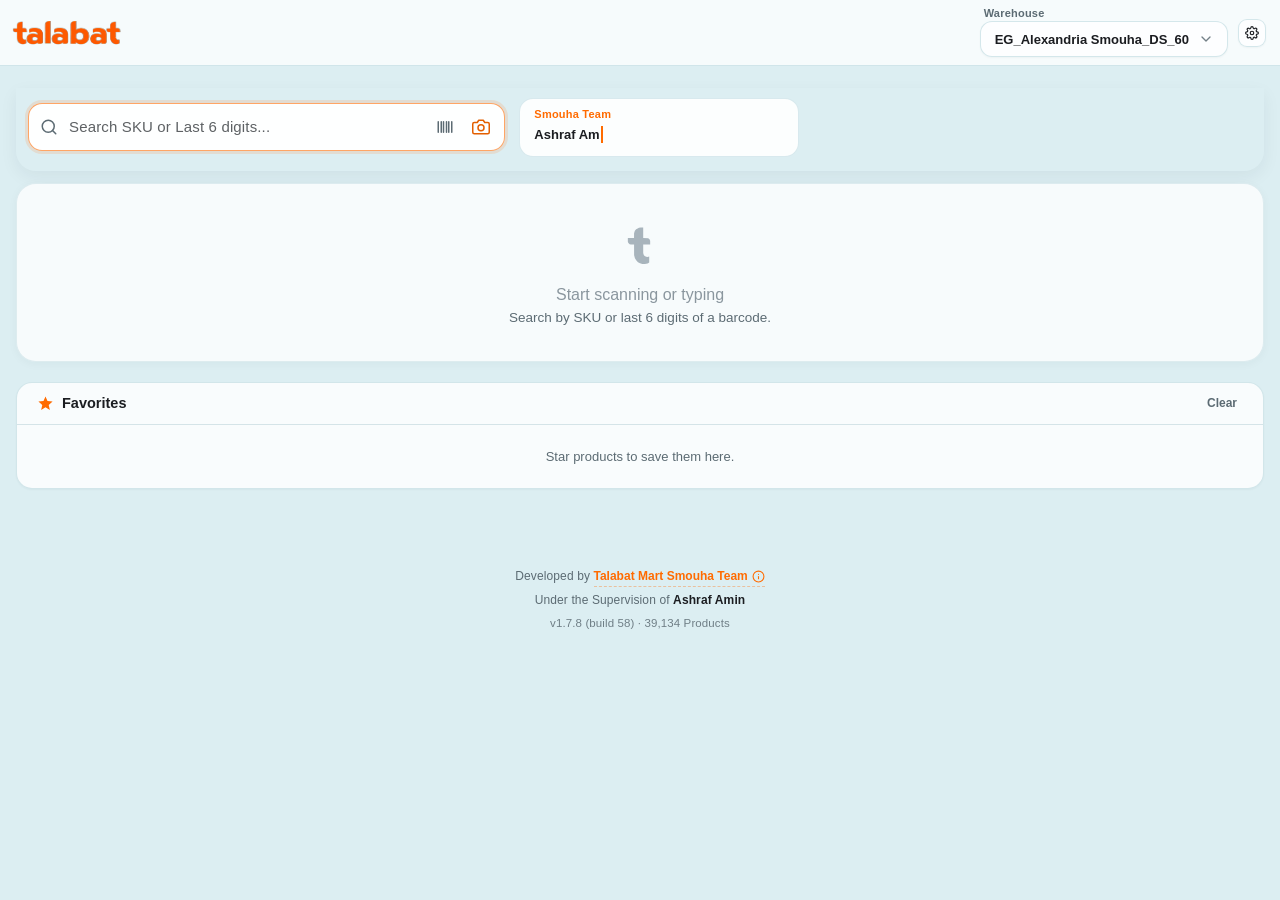
==== index.html @ f7bcf840 "Add files via upload" ====
<!DOCTYPE html>
<html lang="en" data-app="smouha-pick">
<head>
<meta charset="UTF-8">
<meta name="viewport" content="width=device-width, initial-scale=1.0, maximum-scale=5.0">
<meta name="theme-color" content="#FF6B00">
<title>Smouha Pick</title>
<link rel="manifest" href="manifest.json">
<link rel="icon" type="image/svg+xml" href="data:image/svg+xml,%3Csvg%20xmlns%3D%22http%3A//www.w3.org/2000/svg%22%20viewBox%3D%220%200%20100%20100%22%3E%3Crect%20width%3D%22100%22%20height%3D%22100%22%20rx%3D%2220%22%20fill%3D%22%23FF6B00%22/%3E%3Cg%20transform%3D%22translate%2810%2C10%29%20scale%280.8%29%22%3E%3Cpath%20d%3D%22M%2051.28%2C14.43%20L%2048.01%2C15.07%20L%2044.50%2C16.59%20L%2042.58%2C17.94%20L%2040.11%2C20.81%20L%2038.60%2C25.36%20L%2038.52%2C34.85%20L%2026.63%2C34.85%20L%2026.63%2C41.71%20L%2027.67%2C44.42%20L%2030.06%2C46.41%20L%2032.46%2C47.05%20L%2038.60%2C47.13%20L%2038.68%2C67.78%20L%2040.27%2C73.60%20L%2042.66%2C77.59%20L%2046.09%2C81.02%20L%2050.00%2C83.33%20L%2054.47%2C84.61%20L%2059.25%2C84.77%20L%2064.75%2C83.49%20L%2067.70%2C81.90%20L%2067.70%2C70.18%20L%2064.51%2C70.97%20L%2061.80%2C70.73%20L%2058.93%2C69.22%20L%2057.26%2C67.15%20L%2056.14%2C63.32%20L%2056.14%2C47.13%20L%2069.54%2C47.05%20L%2069.54%2C39.87%20L%2068.26%2C37.00%20L%2065.79%2C35.25%20L%2056.14%2C34.77%20L%2056.14%2C14.35%20Z%22%20fill%3D%22%23ffffff%22/%3E%3C/g%3E%3C/svg%3E">
<link rel="apple-touch-icon" href="data:image/svg+xml,%3Csvg%20xmlns%3D%22http%3A//www.w3.org/2000/svg%22%20viewBox%3D%220%200%20100%20100%22%3E%3Crect%20width%3D%22100%22%20height%3D%22100%22%20rx%3D%2220%22%20fill%3D%22%23FF6B00%22/%3E%3Cg%20transform%3D%22translate%2810%2C10%29%20scale%280.8%29%22%3E%3Cpath%20d%3D%22M%2051.28%2C14.43%20L%2048.01%2C15.07%20L%2044.50%2C16.59%20L%2042.58%2C17.94%20L%2040.11%2C20.81%20L%2038.60%2C25.36%20L%2038.52%2C34.85%20L%2026.63%2C34.85%20L%2026.63%2C41.71%20L%2027.67%2C44.42%20L%2030.06%2C46.41%20L%2032.46%2C47.05%20L%2038.60%2C47.13%20L%2038.68%2C67.78%20L%2040.27%2C73.60%20L%2042.66%2C77.59%20L%2046.09%2C81.02%20L%2050.00%2C83.33%20L%2054.47%2C84.61%20L%2059.25%2C84.77%20L%2064.75%2C83.49%20L%2067.70%2C81.90%20L%2067.70%2C70.18%20L%2064.51%2C70.97%20L%2061.80%2C70.73%20L%2058.93%2C69.22%20L%2057.26%2C67.15%20L%2056.14%2C63.32%20L%2056.14%2C47.13%20L%2069.54%2C47.05%20L%2069.54%2C39.87%20L%2068.26%2C37.00%20L%2065.79%2C35.25%20L%2056.14%2C34.77%20L%2056.14%2C14.35%20Z%22%20fill%3D%22%23ffffff%22/%3E%3C/g%3E%3C/svg%3E">
<link rel="stylesheet" href="assets/css/main.css">
<link rel="stylesheet" href="assets/css/cards.css">
<link rel="stylesheet" href="assets/css/buttons.css">
<link rel="stylesheet" href="assets/css/search.css">
<link rel="stylesheet" href="assets/css/settings.css">
<link rel="stylesheet" href="assets/css/warehouse.css">
<!-- Pelican Mode dependencies: barcode decoder (primary), OCR engine, Code128 generator -->
<script src="https://cdnjs.cloudflare.com/ajax/libs/jsbarcode/3.11.6/JsBarcode.all.min.js"></script>
<script src="https://unpkg.com/@zxing/library@0.20.0/umd/index.min.js"></script>
<script src="https://unpkg.com/@zxing/browser@0.1.5"></script>
<script src="https://cdnjs.cloudflare.com/ajax/libs/tesseract.js/5.0.4/tesseract.min.js"></script>
<script>window.__smouhaLoadStart = performance.now();</script>
</head>
<body>
<header class="app-header">
  <div class="header-inner">
    <a class="header-logo" href="https://portal.talabat.com/pv2/eg/" aria-label="Talabat Mart Portal">
        <svg role="img" aria-label="Talabat Mart" xmlns="http://www.w3.org/2000/svg" xmlns:xlink="http://www.w3.org/1999/xlink" viewBox="0 0 312.75 68.249996" preserveAspectRatio="xMidYMid meet" version="1.0"><defs><filter x="0%" y="0%" width="100%" height="100%" id="2b577f4436"><feColorMatrix values="0 0 0 0 1 0 0 0 0 1 0 0 0 0 1 0 0 0 1 0" color-interpolation-filters="sRGB"/></filter><filter x="0%" y="0%" width="100%" height="100%" id="7e155fc221"><feColorMatrix values="0 0 0 0 1 0 0 0 0 1 0 0 0 0 1 0.2126 0.7152 0.0722 0 0" color-interpolation-filters="sRGB"/></filter><clipPath id="b7e5d84649"><path d="M 2 0 L 310.925781 0 L 310.925781 67.507812 L 2 67.507812 Z M 2 0 " clip-rule="nonzero"/></clipPath><mask id="b4dbe84d13"><g filter="url(#2b577f4436)"><g filter="url(#7e155fc221)" transform="matrix(0.154521, 0, 0, 0.154481, 1.576095, -0.00000197826)"><image x="0" y="0" width="2002" xlink:href="[data-uri]" height="437" preserveAspectRatio="xMidYMid meet"/></g></g></mask></defs><g clip-path="url(#b7e5d84649)"><g mask="url(#b4dbe84d13)"><g transform="matrix(0.154521, 0, 0, 0.154481, 1.576095, -0.00000197826)"><image x="0" y="0" width="2002" xlink:href="[data-uri]" height="437" preserveAspectRatio="xMidYMid meet"/></g></g></g></svg>
      </a>
    <div class="header-actions">
      <div class="header-wh-slot" id="warehouseSelectorMount"></div>
      <button class="icon-btn" id="settingsBtn" aria-label="Settings" title="Settings">
        <svg viewBox="0 0 24 24" fill="none" stroke="currentColor" stroke-width="2" stroke-linecap="round" stroke-linejoin="round"><circle cx="12" cy="12" r="3"/><path d="M19.4 15a1.65 1.65 0 0 0 .33 1.82l.06.06a2 2 0 1 1-2.83 2.83l-.06-.06a1.65 1.65 0 0 0-1.82-.33 1.65 1.65 0 0 0-1 1.51V21a2 2 0 0 1-4 0v-.09A1.65 1.65 0 0 0 9 19.4a1.65 1.65 0 0 0-1.82.33l-.06.06a2 2 0 1 1-2.83-2.83l.06-.06a1.65 1.65 0 0 0 .33-1.82 1.65 1.65 0 0 0-1.51-1H3a2 2 0 0 1 0-4h.09A1.65 1.65 0 0 0 4.6 9a1.65 1.65 0 0 0-.33-1.82l-.06-.06a2 2 0 1 1 2.83-2.83l.06.06a1.65 1.65 0 0 0 1.82.33H9a1.65 1.65 0 0 0 1-1.51V3a2 2 0 0 1 4 0v.09a1.65 1.65 0 0 0 1 1.51 1.65 1.65 0 0 0 1.82-.33l.06-.06a2 2 0 1 1 2.83 2.83l-.06.06a1.65 1.65 0 0 0-.33 1.82V9a1.65 1.65 0 0 0 1.51 1H21a2 2 0 0 1 0 4h-.09a1.65 1.65 0 0 0-1.51 1z"/></svg>
      </button>
    </div>
  </div>
</header>



<main>
  <section class="search-section">
    <div class="search-main-row">
      <div class="search-box-wrap">
        <div class="search-input-shell">
          <span class="search-icon" id="searchIcon" aria-hidden="true">
            <svg viewBox="0 0 24 24" fill="none" stroke="currentColor" stroke-width="2" stroke-linecap="round" stroke-linejoin="round"><circle cx="11" cy="11" r="8"/><path d="m21 21-4.3-4.3"/></svg>
          </span>
          <span class="search-spinner" id="searchSpinner" hidden aria-hidden="true"></span>
          <input type="text" id="searchInput" inputmode="numeric" placeholder="Search SKU or Last 6 digits..." autocomplete="off" spellcheck="false" aria-label="Search products" role="combobox" aria-expanded="false" aria-autocomplete="list" aria-controls="suggestionsBox">
          <button type="button" class="search-inline-btn search-custom-bc-btn" id="customBarcodeBtn" title="Custom Barcode" aria-label="Custom Barcode">
            <svg viewBox="0 0 24 24" fill="none" stroke="currentColor" stroke-width="2" stroke-linecap="round"><path d="M3 5v14M7 5v14M10 5v14M14 5v14M17 5v14M21 5v14"/></svg>
          </button>
          <button type="button" class="search-inline-btn search-pelican-btn" id="smartScanBtn" title="Pelican Mode" aria-label="Pelican Mode">
            <svg viewBox="0 0 24 24" fill="none" stroke="currentColor" stroke-width="2" stroke-linecap="round" stroke-linejoin="round"><path d="M23 19a2 2 0 0 1-2 2H3a2 2 0 0 1-2-2V8a2 2 0 0 1 2-2h4l2-3h6l2 3h4a2 2 0 0 1 2 2z"/><circle cx="12" cy="13" r="4"/></svg>
          </button>
          <button type="button" class="search-clear-btn clear-btn" id="clearBtn" aria-label="Clear search" hidden>
            <svg viewBox="0 0 24 24" fill="none" stroke="currentColor" stroke-width="2.5" stroke-linecap="round"><path d="M18 6 6 18M6 6l12 12"/></svg>
          </button>
          <button type="button" class="search-abc-btn" id="abcToggleBtn" aria-label="Toggle letter keyboard" title="ABC / 123">ABC</button>
        </div>
        <div class="suggestions" id="suggestionsBox" role="listbox"></div>
      </div>
      <div class="team-rotator" id="teamRotator" aria-live="polite">
        <span class="team-rotator-kicker">Smouha Team</span>
        <div class="team-rotator-line">
          <span class="team-rotator-text" id="teamRotatorText"></span><span class="team-rotator-cursor" aria-hidden="true"></span>
        </div>
      </div>
    </div>
    <div class="search-stats" id="searchStats" aria-live="polite"></div>
  </section>

  <section class="quick-access-section" id="quickAccessSection">
    <h2 class="quick-access-title">Quick Access</h2>
    <div class="quick-access-grid" id="quickAccessGrid"></div>
  </section>

  <section class="result-area" id="resultArea" aria-live="polite"></section>

  <section class="panels-row">
    <div class="panel">
      <div class="panel-header">
        <h3>
          <svg viewBox="0 0 24 24" fill="none" stroke="currentColor" stroke-width="2" stroke-linecap="round" stroke-linejoin="round"><circle cx="12" cy="12" r="10"/><polyline points="12 6 12 12 16 14"/></svg>
          Recent Searches
        </h3>
        <button class="panel-clear" id="clearRecent">Clear</button>
      </div>
      <div class="panel-list" id="recentList"></div>
    </div>
    <div class="panel">
      <div class="panel-header">
        <h3>
          <svg viewBox="0 0 24 24" fill="currentColor" stroke="none"><path d="M12 17.27 18.18 21l-1.64-7.03L22 9.24l-7.19-.61L12 2 9.19 8.63 2 9.24l5.46 4.73L5.82 21z"/></svg>
          Favorites
        </h3>
        <button class="panel-clear" id="clearFavs">Clear</button>
      </div>
      <div class="panel-list" id="favList"></div>
    </div>
  </section>
</main>

<footer class="app-footer">
  <p>Developed by <button class="footer-team-link" id="teamLinkBtn" type="button">Talabat Mart Smouha Team <svg viewBox="0 0 24 24" fill="none" stroke="currentColor" stroke-width="2" stroke-linecap="round" stroke-linejoin="round"><circle cx="12" cy="12" r="10"/><path d="M12 16v-4"/><path d="M12 8h.01"/></svg></button></p>
  <p>Under the Supervision of <strong class="footer-supervisor">Ashraf Amin</strong></p>
  <p class="app-version" id="appVersionLine"></p>
</footer>

<!-- Sticky Barcode Bar (mobile only): shows only the active barcode + number while
     scrolling past it, for fast repeat scanning without scrolling back up. -->
<div class="sticky-barcode-bar" id="stickyBarcodeBar" hidden>
  <div class="sticky-barcode-img" id="stickyBarcodeImg"></div>
  <span class="sticky-barcode-number" id="stickyBarcodeNumber"></span>
  <button class="icon-btn-sm" id="stickyCopyBtn" aria-label="Copy barcode number">
    <svg viewBox="0 0 24 24" fill="none" stroke="currentColor" stroke-width="2" stroke-linecap="round" stroke-linejoin="round"><rect x="9" y="9" width="13" height="13" rx="2"/><path d="M5 15H4a2 2 0 0 1-2-2V4a2 2 0 0 1 2-2h9a2 2 0 0 1 2 2v1"/></svg>
  </button>
  <button class="icon-btn-sm" id="stickyDownloadBtn" aria-label="Download barcode PNG">
    <svg viewBox="0 0 24 24" fill="none" stroke="currentColor" stroke-width="2" stroke-linecap="round" stroke-linejoin="round"><path d="M21 15v4a2 2 0 0 1-2 2H5a2 2 0 0 1-2-2v-4"/><polyline points="7 10 12 15 17 10"/><line x1="12" y1="15" x2="12" y2="3"/></svg>
  </button>
</div>

<!-- Settings button moved to header -->

<div class="settings-backdrop" id="settingsBackdrop">
  <div class="settings-drawer">
    <div class="settings-drawer-header">
      <h3>Settings</h3>
      <button class="modal-close" id="settingsClose" aria-label="Close settings"><svg viewBox="0 0 24 24" fill="none" stroke="currentColor" stroke-width="2.5" stroke-linecap="round"><path d="M18 6 6 18M6 6l12 12"/></svg></button>
    </div>
    <div class="settings-panel" id="settingsPanel"></div>
  </div>
</div>

<div class="maintenance-backdrop" id="maintenanceBackdrop">
  <div class="maintenance-drawer">
    <div class="maintenance-drawer-header">
      <h3>Maintenance Panel</h3>
      <button class="modal-close" id="maintenanceClose" aria-label="Close maintenance panel"><svg viewBox="0 0 24 24" fill="none" stroke="currentColor" stroke-width="2.5" stroke-linecap="round"><path d="M18 6 6 18M6 6l12 12"/></svg></button>
    </div>
    <div class="maintenance-panel" id="maintenanceBody"></div>
  </div>
</div>

<div class="toast-container" id="toastContainer"></div>

<!-- Choice modal (multiple matches) -->
<div class="modal-backdrop" id="choiceModal" role="dialog" aria-modal="true" aria-labelledby="choiceModalTitle">
  <div class="modal-box">
    <div class="modal-header">
      <span class="modal-title" id="choiceModalTitle">Multiple products found</span>
      <button class="modal-close" id="choiceModalClose" aria-label="Close"><svg viewBox="0 0 24 24" fill="none" stroke="currentColor" stroke-width="2.5" stroke-linecap="round"><path d="M18 6 6 18M6 6l12 12"/></svg></button>
    </div>
    <div class="modal-body" id="choiceModalBody"></div>
  </div>
</div>

<!-- Team Members modal (enterprise credits window) -->
<div class="modal-backdrop" id="teamModal" role="dialog" aria-modal="true" aria-labelledby="teamModalTitle">
  <div class="modal-box team-modal-box">
    <div class="modal-header">
      <div>
        <span class="modal-title" id="teamModalTitle">Talabat Mart Smouha Team</span>
        <span class="team-modal-subtitle">Smouha Pick &middot; Internal Team</span>
      </div>
      <button class="modal-close" id="teamModalClose" aria-label="Close"><svg viewBox="0 0 24 24" fill="none" stroke="currentColor" stroke-width="2.5" stroke-linecap="round"><path d="M18 6 6 18M6 6l12 12"/></svg></button>
    </div>
    <div class="modal-body team-modal-body">
      <div class="team-section">
        <h4 class="team-section-title">Leadership</h4>
        <div class="team-leader">
          <span class="team-leader-name">Ashraf Amin</span>
          <span class="team-leader-role">Store Supervisor</span>
        </div>
        <div class="team-leader">
          <span class="team-leader-name">Mahmoud Hammad</span>
          <span class="team-leader-role">Assistant</span>
        </div>
        <div class="team-leader">
          <span class="team-leader-name">Abdallah</span>
          <span class="team-leader-role">Assistant</span>
        </div>
      </div>

      <div class="team-divider"></div>

      <div class="team-outstanding">
        <p class="team-outstanding-message">Special Thanks to <strong class="team-outstanding-highlight">Tarek Ali Abdallah &#128076;</strong> for his invaluable support, creative ideas, and dedication throughout the development of this project.</p>
      </div>

      <div class="team-divider"></div>

      <div class="team-section">
        <h4 class="team-section-title">&#128101; Team Members</h4>
        <ul class="team-members-list">
          <li>Abd El Rahman Amer</li>
          <li>Abdelrahman Hassan Mohamed</li>
          <li>Ahmed Abdelsabor Mahmoud</li>
          <li>Ahmed Adel Metwally</li>
          <li>Ahmed Mostafa Mohamed</li>
          <li>Ahmed Sabry Ramadan</li>
          <li>Ali Abd El-Aleem Gaber</li>
          <li>Ali Adel Ali</li>
          <li>Ashraf Ramzy Abdelmohsen</li>
          <li>Ayatallah Abdelhafez Abdelhamed</li>
          <li>Belal Ahmed Mohamed</li>
          <li>Belal Mahmoud Abdelrazek</li>
          <li>El Sayed Elaraby Elsayed</li>
          <li>Essamelden Mohamed Ali</li>
          <li>Hanna Ayoub Farag</li>
          <li>Hassan Elsayed Hassan</li>
          <li>Ibrahim Elsayed Gabara</li>
          <li>Ibrahim Gamal Morsy</li>
          <li>Islam Elsayed Mohamed</li>
          <li>Khaled Mohamed Abdellatif</li>
          <li>Mahasen Salah Ahmed</li>
          <li>Mahmoud El-Sayed Mohamed</li>
          <li>Mahmoud Magdy Mahmoud</li>
          <li>Mariam Ismail Saeed</li>
          <li>Marwan Ahmed Abdelkader</li>
          <li>Mazen Amr Elsayed</li>
          <li>Mennatallah Mohamed Ibrahim</li>
          <li>Mohamed Abdelmoneim Mohamed</li>
          <li>Mohamed Ahmed Mohamed</li>
          <li>Mohamed Eid Kobasy</li>
          <li>Mohamed Khaled Mohamed</li>
          <li>Mohamed Ramadan</li>
          <li>Mohammed Saeed Abdelfatah</li>
          <li>Mostafa El Sayed Kamal</li>
          <li>Mostafa Elnobi</li>
          <li>Mostafa Ramzy Zakaria</li>
          <li>Mustafa Ibrahim El-Sayed</li>
          <li>Naden Ahmed Mohamed</li>
          <li>Omar Ali Lotfy</li>
          <li>Omar Mohamed Abdelmoneim</li>
          <li>Omar Mohamed Khalil</li>
          <li>Omar Mohamed Mohamed</li>
          <li>Rawda Hamdy Saeed</li>
          <li>Rewan Amin Abdelfatah</li>
          <li>Rewan Gamal Amer</li>
          <li>Rewan Mohamed Ebrahim</li>
          <li>Salem Abdelhaleem Abdo</li>
          <li>Seif Elden Ibrahim</li>
          <li>Shaimaa Mohammed Mostafa</li>
          <li>Shenoda Saadi Faragallah</li>
          <li>Soaad Gaber Abdelbary</li>
          <li>Tarek Ali Abdallah</li>
          <li>Yaseen Samy Ahmed</li>
          <li>Yosra Ayman Mohamed</li>
          <li>Yousef Adam Yousef</li>
        </ul>
      </div>

      <div class="team-divider"></div>

      <div class="team-section team-thanks">
        <h4 class="team-section-title">&#10084;&#65039; Thank You</h4>
        <p class="team-thanks-text">Thank you to every member of the Talabat Mart Smouha Team for contributing to the success of Smouha Pick.</p>
      </div>
    </div>
  </div>
</div>

<!-- Image zoom -->
<div class="zoom-backdrop" id="zoomBackdrop" role="dialog" aria-modal="true" aria-label="Image preview">
  <button class="zoom-close" id="zoomClose" aria-label="Close preview"><svg viewBox="0 0 24 24" fill="none" stroke="currentColor" stroke-width="2.5" stroke-linecap="round"><path d="M18 6 6 18M6 6l12 12"/></svg></button>
  <img id="zoomImg" src="" alt="Zoomed product image">
</div>

<!-- Pelican Mode camera modal -->
<div class="scan-backdrop" id="scanBackdrop" role="dialog" aria-modal="true" aria-label="Pelican Mode barcode scanner">
  <div class="scan-box">
    <div class="scan-header">
      <span class="scan-title">
        <svg viewBox="0 0 24 24" fill="none" stroke="currentColor" stroke-width="2" stroke-linecap="round" stroke-linejoin="round"><path d="M3 7V5a2 2 0 0 1 2-2h2M17 3h2a2 2 0 0 1 2 2v2M21 17v2a2 2 0 0 1-2 2h-2M7 21H5a2 2 0 0 1-2-2v-2"/></svg>
        Pelican Mode
      </span>
      <button class="scan-close" id="scanCloseBtn" aria-label="Close Pelican Mode">
        <svg viewBox="0 0 24 24" fill="none" stroke="currentColor" stroke-width="2.5" stroke-linecap="round"><path d="M18 6 6 18M6 6l12 12"/></svg>
      </button>
    </div>
    <div class="scan-viewport">
      <video id="scanVideo" autoplay playsinline muted></video>
      <canvas id="scanOcrCanvas" class="visually-hidden"></canvas>
      <div class="scan-frame">
        <div class="scan-line" id="scanLine"></div>
      </div>
    </div>
    <div class="scan-status" id="scanStatus" aria-live="polite">Requesting camera…</div>
  </div>
</div>


<script type="module" src="assets/js/app.js"></script>
<script>
if ('serviceWorker' in navigator) {
  window.addEventListener('load', () => {
    navigator.serviceWorker.register('sw.js').catch(() => { /* offline support is best-effort */ });
  });
}
</script>
</body>
</html>
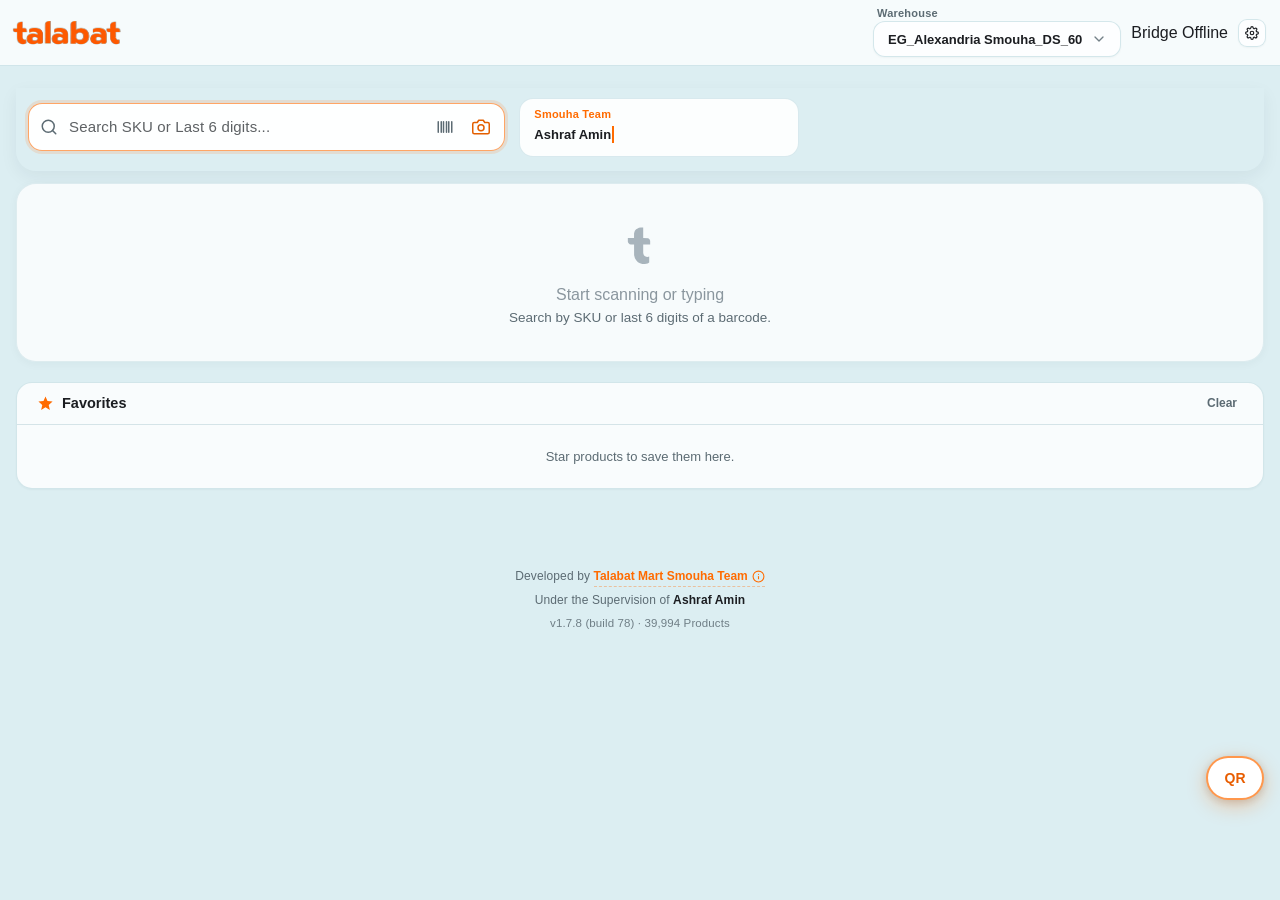
==== commit 569922f2: "Add files via upload" ====
--- a/index.html
+++ b/index.html
@@ -29,7 +29,11 @@
       </a>
     <div class="header-actions">
       <div class="header-wh-slot" id="warehouseSelectorMount"></div>
-      <button class="icon-btn" id="settingsBtn" aria-label="Settings" title="Settings">
+            <span class="bridge-status-badge is-offline" id="bridgeStatusBadge" data-state="offline" title="DMart Bridge status" role="status">
+        <span class="bridge-status-dot" aria-hidden="true"></span>
+        <span class="bridge-status-label">Bridge Offline</span>
+      </span>
+<button class="icon-btn" id="settingsBtn" aria-label="Settings" title="Settings">
         <svg viewBox="0 0 24 24" fill="none" stroke="currentColor" stroke-width="2" stroke-linecap="round" stroke-linejoin="round"><circle cx="12" cy="12" r="3"/><path d="M19.4 15a1.65 1.65 0 0 0 .33 1.82l.06.06a2 2 0 1 1-2.83 2.83l-.06-.06a1.65 1.65 0 0 0-1.82-.33 1.65 1.65 0 0 0-1 1.51V21a2 2 0 0 1-4 0v-.09A1.65 1.65 0 0 0 9 19.4a1.65 1.65 0 0 0-1.82.33l-.06.06a2 2 0 1 1-2.83-2.83l.06-.06a1.65 1.65 0 0 0 .33-1.82 1.65 1.65 0 0 0-1.51-1H3a2 2 0 0 1 0-4h.09A1.65 1.65 0 0 0 4.6 9a1.65 1.65 0 0 0-.33-1.82l-.06-.06a2 2 0 1 1 2.83-2.83l.06.06a1.65 1.65 0 0 0 1.82.33H9a1.65 1.65 0 0 0 1-1.51V3a2 2 0 0 1 4 0v.09a1.65 1.65 0 0 0 1 1.51 1.65 1.65 0 0 0 1.82-.33l.06-.06a2 2 0 1 1 2.83 2.83l-.06.06a1.65 1.65 0 0 0-.33 1.82V9a1.65 1.65 0 0 0 1.51 1H21a2 2 0 0 1 0 4h-.09a1.65 1.65 0 0 0-1.51 1z"/></svg>
       </button>
     </div>
--- a/assets/css/cards.css
+++ b/assets/css/cards.css
@@ -1813,3 +1813,841 @@
   padding:12px 14px !important;
   font-size:13.5px !important;
 }
+
+
+/* ===== v1.7.8 build 61 — UI polish ===== */
+
+/* Format switch next to barcode */
+.barcode-128-wrap-row{
+  display:inline-flex !important;
+  align-items:flex-start !important;
+  gap:6px !important;
+  max-width:100% !important;
+  position:relative !important;
+}
+.barcode-format-switch{
+  flex:0 0 auto !important;
+  align-self:flex-start !important;
+  margin-top:2px !important;
+  min-width:36px !important;
+  height:28px !important;
+  padding:0 8px !important;
+  border-radius:999px !important;
+  border:1px solid rgba(255,107,0,.45) !important;
+  background:#fff !important;
+  color:#E85D00 !important;
+  font-size:11px !important;
+  font-weight:800 !important;
+  letter-spacing:.02em !important;
+  cursor:pointer !important;
+  box-shadow:0 1px 4px rgba(255,107,0,.12) !important;
+  z-index:2 !important;
+}
+.barcode-format-switch:active{transform:scale(.96);}
+[data-theme="dark"] .barcode-format-switch{
+  background:rgba(28,32,36,.95) !important;
+  color:#FF9A4D !important;
+  border-color:rgba(255,154,77,.5) !important;
+}
+
+/* Br row tracks barcode width (QR and CODE128) */
+.barcode-block-128 .barcode-number-item{
+  max-width:100% !important;
+  width:100% !important;
+}
+.barcode-block-128 .barcode-128-wrap:not(.is-qr){
+  width:auto !important;
+  max-width:100% !important;
+  padding:4px 6px !important;
+}
+.barcode-block-128 .barcode-128-wrap:not(.is-qr) svg{
+  width:auto !important;
+  max-width:100% !important;
+  height:auto !important;
+}
+
+/* Product name under image only — full wrap; other .product-name stays clamped */
+.product-name-under-img{
+  white-space:normal !important;
+  overflow:visible !important;
+  text-overflow:clip !important;
+  display:block !important;
+  -webkit-line-clamp:unset !important;
+  line-clamp:unset !important;
+  max-height:none !important;
+  word-break:break-word !important;
+  overflow-wrap:anywhere !important;
+  line-height:1.35 !important;
+}
+@media (max-width:720px){
+  .product-name-under-img{
+    max-height:none !important;
+    overflow:visible !important;
+  }
+}
+
+/* Check in Dmart — height net ~-10% from original, lighter weight, fill animation */
+.dmart-check-btn-inline,
+a.dmart-check-btn.dmart-check-btn-inline{
+  position:relative !important;
+  overflow:hidden !important;
+  isolation:isolate !important;
+  padding:9px 14px !important;
+  font-size:11.5px !important;
+  font-weight:560 !important;
+  letter-spacing:.01em !important;
+  background:#ffffff !important;
+  color:#FF6B00 !important;
+  border:1px solid rgba(255,107,0,.55) !important;
+  box-shadow:0 2px 8px rgba(255,107,0,.12) !important;
+  transition:color .28s ease, box-shadow .28s ease, border-color .28s ease !important;
+  z-index:0 !important;
+}
+.dmart-check-btn-inline::before,
+a.dmart-check-btn.dmart-check-btn-inline::before{
+  content:"" !important;
+  position:absolute !important;
+  inset:0 !important;
+  background:linear-gradient(180deg, #FF8A33 0%, #FF6B00 100%) !important;
+  transform:scaleY(0) !important;
+  transform-origin:bottom center !important;
+  transition:transform .38s cubic-bezier(.22,.61,.36,1) !important;
+  z-index:-1 !important;
+  pointer-events:none !important;
+}
+.dmart-check-btn-inline[data-fill-from="top"]::before,
+a.dmart-check-btn.dmart-check-btn-inline[data-fill-from="top"]::before{
+  transform-origin:top center !important;
+}
+.dmart-check-btn-inline[data-fill-from="bottom"]::before,
+a.dmart-check-btn.dmart-check-btn-inline[data-fill-from="bottom"]::before{
+  transform-origin:bottom center !important;
+}
+.dmart-check-btn-inline .dmart-check-icon,
+a.dmart-check-btn.dmart-check-btn-inline .dmart-check-icon{
+  color:inherit !important;
+  border-color:transparent !important;
+  position:relative !important;
+  z-index:1 !important;
+}
+.dmart-check-btn-inline > *,
+a.dmart-check-btn.dmart-check-btn-inline > *{
+  position:relative !important;
+  z-index:1 !important;
+}
+@media (hover:hover) and (pointer:fine){
+  .dmart-check-btn-inline:hover,
+  a.dmart-check-btn.dmart-check-btn-inline:hover{
+    color:#ffffff !important;
+    border-color:#FF6B00 !important;
+    box-shadow:0 6px 18px rgba(255,107,0,.32) !important;
+    background:#ffffff !important;
+  }
+  .dmart-check-btn-inline:hover::before,
+  a.dmart-check-btn.dmart-check-btn-inline:hover::before{
+    transform:scaleY(1) !important;
+  }
+}
+.dmart-check-btn-inline:active,
+a.dmart-check-btn.dmart-check-btn-inline:active{
+  transform:scale(.98) !important;
+}
+
+/* DMart Live glow +15% */
+.dmart-live-card{
+  border-color:rgba(255,107,0,.40) !important;
+  box-shadow:
+    0 0 0 1px rgba(255,107,0,.12),
+    0 4px 22px rgba(255,107,0,.155),
+    0 2px 8px rgba(255,107,0,.12) !important;
+}
+[data-theme="dark"] .dmart-live-card{
+  border-color:rgba(255,107,0,.52) !important;
+  box-shadow:
+    0 0 0 1px rgba(255,107,0,.18),
+    0 4px 24px rgba(255,107,0,.22),
+    0 2px 10px rgba(255,107,0,.16) !important;
+}
+
+
+/* ===== Fix: CODE128 must not blow up layout / Recent ===== */
+.product-top-row{
+  min-width:0 !important;
+  max-width:100% !important;
+  overflow:hidden !important;
+}
+.product-image-col,
+.product-barcodes-col,
+.product-live-col,
+.product-recent-col{
+  min-width:0 !important;
+  box-sizing:border-box !important;
+}
+.product-barcodes-col{
+  overflow:hidden !important;
+  max-width:100% !important;
+}
+
+/* CODE128 width capped so Recent stays in place */
+.barcode-128-wrap-row{
+  display:inline-flex !important;
+  align-items:flex-start !important;
+  gap:6px !important;
+  max-width:100% !important;
+  width:auto !important;
+  flex-wrap:nowrap !important;
+}
+.barcode-block.barcode-block-128{
+  max-width:100% !important;
+  width:max-content !important;
+}
+.barcode-block-128 .barcode-128-wrap:not(.is-qr){
+  max-width:min(240px, 100%) !important;
+  width:auto !important;
+}
+.barcode-block-128 .barcode-128-wrap:not(.is-qr) svg{
+  max-width:100% !important;
+  width:100% !important;
+  height:auto !important;
+}
+
+/* Recent / Favorites / any panel: name never escapes the list */
+.panel-item{
+  max-width:100% !important;
+  overflow:hidden !important;
+  min-width:0 !important;
+}
+.panel-text{
+  flex:1 1 auto !important;
+  min-width:0 !important;
+  overflow:hidden !important;
+}
+.panel-name{
+  white-space:nowrap !important;
+  overflow:hidden !important;
+  text-overflow:ellipsis !important;
+  max-width:100% !important;
+  display:block !important;
+}
+.panel-sub{
+  white-space:nowrap !important;
+  overflow:hidden !important;
+  text-overflow:ellipsis !important;
+  max-width:100% !important;
+}
+.product-recent-col{
+  overflow:hidden !important;
+  flex-shrink:1 !important;
+}
+.product-recent-list{
+  overflow-x:hidden !important;
+  overflow-y:auto !important;
+  max-width:100% !important;
+}
+.product-recent-list .panel-item{
+  width:100% !important;
+  max-width:100% !important;
+  box-sizing:border-box !important;
+}
+.product-recent-list .panel-name{
+  font-size:12px !important;
+  white-space:nowrap !important;
+  overflow:hidden !important;
+  text-overflow:ellipsis !important;
+}
+
+/* Full product name ONLY under image — constrained to image column */
+.product-image-col .product-name-under-img{
+  white-space:normal !important;
+  overflow:visible !important;
+  text-overflow:clip !important;
+  max-height:none !important;
+  -webkit-line-clamp:unset !important;
+  line-clamp:unset !important;
+  word-break:break-word !important;
+  overflow-wrap:anywhere !important;
+  max-width:100% !important;
+  width:100% !important;
+  box-sizing:border-box !important;
+}
+/* Any other product-name (title row etc.) stays single-line ellipsis */
+.product-title-row .product-name,
+.product-details-row .product-name,
+.product-name:not(.product-name-under-img){
+  white-space:nowrap !important;
+  overflow:hidden !important;
+  text-overflow:ellipsis !important;
+  max-width:100% !important;
+  display:block !important;
+  -webkit-line-clamp:unset !important;
+  line-clamp:unset !important;
+}
+
+/* Desktop recent-beside: keep barcode col from growing past remaining space */
+@media (min-width:721px){
+  html.recent-beside-barcode .product-barcodes-col{
+    flex:1 1 auto !important;
+    min-width:0 !important;
+    max-width:calc(100% - 280px) !important;
+  }
+  html.recent-beside-barcode .product-recent-col{
+    flex:0 0 260px !important;
+    max-width:260px !important;
+    width:260px !important;
+  }
+}
+@media (max-width:720px){
+  .barcode-block-128 .barcode-128-wrap:not(.is-qr){
+    max-width:min(160px, 100%) !important;
+  }
+  html.recent-beside-barcode .product-recent-col{
+    max-width:100% !important;
+  }
+}
+
+
+/* ===== build 64 corrections ===== */
+
+/* 1) Format switch always visible — corner of barcode, not clipped */
+.product-barcodes-col{
+  overflow:visible !important;
+}
+.barcode-block.barcode-block-128{
+  position:relative !important;
+}
+.barcode-128-wrap-row{
+  display:flex !important;
+  flex-direction:row !important;
+  align-items:flex-start !important;
+  justify-content:flex-start !important;
+  gap:8px !important;
+  max-width:100% !important;
+  position:relative !important;
+  flex-wrap:nowrap !important;
+}
+.barcode-format-switch{
+  display:inline-flex !important;
+  visibility:visible !important;
+  opacity:1 !important;
+  flex:0 0 auto !important;
+  align-items:center !important;
+  justify-content:center !important;
+  align-self:flex-start !important;
+  margin:0 !important;
+  min-width:40px !important;
+  height:28px !important;
+  padding:0 10px !important;
+  border-radius:999px !important;
+  border:1.5px solid rgba(255,107,0,.55) !important;
+  background:#fff !important;
+  color:#E85D00 !important;
+  font-size:11px !important;
+  font-weight:800 !important;
+  cursor:pointer !important;
+  box-shadow:0 2px 8px rgba(255,107,0,.16) !important;
+  z-index:5 !important;
+  pointer-events:auto !important;
+  position:relative !important;
+}
+.barcode-format-switch .bfs-label{display:inline !important;}
+[data-theme="dark"] .barcode-format-switch{
+  background:rgba(28,32,36,.98) !important;
+  color:#FF9A4D !important;
+  border-color:rgba(255,154,77,.55) !important;
+}
+
+/* 2) Recent natural size (undo +30% / 260px overrides) */
+.product-recent-col{
+  flex:0 0 200px !important;
+  width:200px !important;
+  min-width:160px !important;
+  max-width:220px !important;
+  max-height:280px !important;
+}
+@media (min-width:721px){
+  html.recent-beside-barcode .product-recent-col{
+    display:flex !important;
+    flex:0 0 200px !important;
+    width:200px !important;
+    min-width:160px !important;
+    max-width:220px !important;
+    max-height:280px !important;
+  }
+  html.recent-beside-barcode .product-barcodes-col{
+    flex:1 1 auto !important;
+    max-width:none !important;
+  }
+}
+
+/* 2b) CODE128 natural size — remove artificial caps */
+.barcode-block-128 .barcode-128-wrap:not(.is-qr){
+  max-width:100% !important;
+  width:auto !important;
+  padding:4px 6px !important;
+}
+.barcode-block-128 .barcode-128-wrap:not(.is-qr) svg{
+  max-width:none !important;
+  width:auto !important;
+  height:auto !important;
+}
+@media (max-width:720px){
+  .barcode-block-128 .barcode-128-wrap:not(.is-qr){
+    max-width:100% !important;
+  }
+}
+
+/* 4) Available highlighted frame (like Check in Dmart, smaller) */
+.dmart-live-row:has(.dmart-live-available),
+.dmart-live-row.dmart-live-available-row{
+  display:flex !important;
+  align-items:center !important;
+  justify-content:space-between !important;
+  gap:8px !important;
+  margin-top:4px !important;
+  margin-bottom:4px !important;
+  padding:6px 10px !important;
+  border-radius:10px !important;
+  border:1px solid rgba(255,107,0,.45) !important;
+  background:#fff !important;
+  box-shadow:0 2px 8px rgba(255,107,0,.10) !important;
+  box-sizing:border-box !important;
+}
+.dmart-live-row:has(.dmart-live-available) .dmart-live-label,
+.dmart-live-available-row .dmart-live-label{
+  color:#E85D00 !important;
+  font-weight:700 !important;
+  font-size:11px !important;
+}
+.dmart-live-row:has(.dmart-live-available) .dmart-live-available,
+.dmart-live-available-row .dmart-live-available{
+  color:#1a7a3c !important;
+  font-weight:700 !important;
+  font-size:13px !important;
+}
+[data-theme="dark"] .dmart-live-row:has(.dmart-live-available),
+[data-theme="dark"] .dmart-live-available-row{
+  background:rgba(28,32,36,.95) !important;
+  border-color:rgba(255,154,77,.45) !important;
+}
+[data-theme="dark"] .dmart-live-row:has(.dmart-live-available) .dmart-live-available,
+[data-theme="dark"] .dmart-live-available-row .dmart-live-available{
+  color:#5ddea0 !important;
+}
+/* Fallback if :has() unsupported — class on row from JS */
+
+
+/* ===== build 65 ===== */
+
+/* Switch sits on barcode corner (closer, tappable) */
+.barcode-128-wrap{
+  position:relative !important;
+}
+.barcode-format-switch{
+  position:absolute !important;
+  top:4px !important;
+  right:4px !important;
+  left:auto !important;
+  margin:0 !important;
+  min-width:34px !important;
+  height:26px !important;
+  padding:0 8px !important;
+  z-index:6 !important;
+  box-shadow:0 2px 10px rgba(0,0,0,.12), 0 0 0 1px rgba(255,107,0,.2) !important;
+}
+@media (max-width:720px){
+  .barcode-format-switch{
+    top:2px !important;
+    right:2px !important;
+    min-width:36px !important;
+    height:28px !important;
+    font-size:11px !important;
+  }
+}
+
+/* Br row: same width as barcode, edges aligned */
+.barcode-block-128 .barcode-numbers-list{
+  width:100% !important;
+  max-width:100% !important;
+  align-self:stretch !important;
+  box-sizing:border-box !important;
+}
+.barcode-block-128 .barcode-number-item{
+  width:100% !important;
+  max-width:100% !important;
+  box-sizing:border-box !important;
+  justify-content:space-between !important;
+}
+
+/* Price + Reserved frames — border matches their text color */
+.dmart-live-reserved-row,
+.dmart-live-price-row{
+  display:flex !important;
+  align-items:center !important;
+  justify-content:space-between !important;
+  gap:8px !important;
+  margin-top:4px !important;
+  margin-bottom:4px !important;
+  padding:6px 10px !important;
+  border-radius:10px !important;
+  border:1px solid rgba(17,17,17,.28) !important;
+  background:#fff !important;
+  box-shadow:0 1px 4px rgba(0,0,0,.06) !important;
+  box-sizing:border-box !important;
+}
+.dmart-live-reserved-row .dmart-live-label,
+.dmart-live-price-row .dmart-live-label{
+  color:#111 !important;
+  font-weight:700 !important;
+  font-size:11px !important;
+}
+.dmart-live-reserved-row .dmart-live-reserved,
+.dmart-live-price-row .dmart-live-price{
+  color:#111 !important;
+  font-weight:600 !important;
+  font-size:13px !important;
+}
+[data-theme="dark"] .dmart-live-reserved-row,
+[data-theme="dark"] .dmart-live-price-row{
+  border-color:rgba(242,245,247,.35) !important;
+  background:rgba(28,32,36,.95) !important;
+}
+[data-theme="dark"] .dmart-live-reserved-row .dmart-live-label,
+[data-theme="dark"] .dmart-live-price-row .dmart-live-label,
+[data-theme="dark"] .dmart-live-reserved-row .dmart-live-reserved,
+[data-theme="dark"] .dmart-live-price-row .dmart-live-price{
+  color:#f2f5f7 !important;
+}
+
+
+/* ===== build 66 — radical switch + Br align ===== */
+
+/* Layout: barcode on top; under it Br list + switch to the right of Br */
+.barcode-block.barcode-block-128{
+  display:flex !important;
+  flex-direction:column !important;
+  align-items:flex-start !important;
+  gap:6px !important;
+  width:max-content !important;
+  max-width:100% !important;
+  position:relative !important;
+}
+.barcode-128-wrap{
+  position:relative !important;
+  /* switch is NOT inside wrap anymore */
+}
+.barcode-br-row{
+  display:flex !important;
+  flex-direction:row !important;
+  align-items:center !important;
+  justify-content:flex-start !important;
+  gap:8px !important;
+  width:max-content !important;
+  max-width:100% !important;
+  box-sizing:border-box !important;
+}
+.barcode-br-row .barcode-numbers-list{
+  flex:0 0 auto !important;
+  display:flex !important;
+  flex-direction:column !important;
+  gap:4px !important;
+  box-sizing:border-box !important;
+  margin:0 !important;
+  padding:0 !important;
+}
+.barcode-br-row .barcode-number-item{
+  display:flex !important;
+  align-items:center !important;
+  justify-content:space-between !important;
+  gap:6px !important;
+  width:100% !important;
+  max-width:100% !important;
+  box-sizing:border-box !important;
+  padding:6px 8px !important;
+  margin:0 !important;
+}
+/* Switch: right of Br row, always visible, easy tap */
+.barcode-br-row .barcode-format-switch,
+.barcode-format-switch{
+  position:static !important;
+  top:auto !important;
+  right:auto !important;
+  left:auto !important;
+  display:inline-flex !important;
+  visibility:visible !important;
+  opacity:1 !important;
+  flex:0 0 auto !important;
+  align-items:center !important;
+  justify-content:center !important;
+  min-width:40px !important;
+  height:30px !important;
+  padding:0 10px !important;
+  margin:0 !important;
+  border-radius:999px !important;
+  border:1.5px solid rgba(255,107,0,.55) !important;
+  background:#fff !important;
+  color:#E85D00 !important;
+  font-size:12px !important;
+  font-weight:800 !important;
+  cursor:pointer !important;
+  box-shadow:0 2px 8px rgba(255,107,0,.15) !important;
+  z-index:5 !important;
+  pointer-events:auto !important;
+}
+@media (max-width:720px){
+  .barcode-br-row .barcode-format-switch,
+  .barcode-format-switch{
+    min-width:42px !important;
+    height:32px !important;
+    font-size:12px !important;
+  }
+}
+[data-theme="dark"] .barcode-format-switch{
+  background:rgba(28,32,36,.98) !important;
+  color:#FF9A4D !important;
+  border-color:rgba(255,154,77,.55) !important;
+}
+
+
+/* ===== build 67 — switch top-left + clean Br align ===== */
+
+.barcode-block.barcode-block-128{
+  display:flex !important;
+  flex-direction:column !important;
+  align-items:flex-start !important;
+  gap:6px !important;
+  width:max-content !important;
+  max-width:100% !important;
+  position:relative !important;
+}
+
+/* Switch: top, left side (mobile + PC) */
+.barcode-switch-row{
+  display:flex !important;
+  justify-content:flex-start !important;
+  align-items:center !important;
+  width:100% !important;
+  margin:0 !important;
+  padding:0 !important;
+}
+.barcode-switch-row .barcode-format-switch,
+.barcode-format-switch{
+  position:static !important;
+  top:auto !important;
+  right:auto !important;
+  left:auto !important;
+  display:inline-flex !important;
+  visibility:visible !important;
+  opacity:1 !important;
+  flex:0 0 auto !important;
+  align-items:center !important;
+  justify-content:center !important;
+  min-width:40px !important;
+  height:30px !important;
+  padding:0 10px !important;
+  margin:0 !important;
+  border-radius:999px !important;
+  border:1.5px solid rgba(255,107,0,.55) !important;
+  background:#fff !important;
+  color:#E85D00 !important;
+  font-size:12px !important;
+  font-weight:800 !important;
+  cursor:pointer !important;
+  box-shadow:0 2px 8px rgba(255,107,0,.15) !important;
+  z-index:5 !important;
+  pointer-events:auto !important;
+}
+@media (max-width:720px){
+  .barcode-format-switch{
+    min-width:42px !important;
+    height:32px !important;
+  }
+}
+[data-theme="dark"] .barcode-format-switch{
+  background:rgba(28,32,36,.98) !important;
+  color:#FF9A4D !important;
+  border-color:rgba(255,154,77,.55) !important;
+}
+
+/* Br under barcode — width set by JS to match wrap exactly */
+.barcode-block-128 .barcode-numbers-list{
+  display:flex !important;
+  flex-direction:column !important;
+  gap:4px !important;
+  box-sizing:border-box !important;
+  margin:0 !important;
+  padding:0 !important;
+  align-self:flex-start !important;
+}
+.barcode-block-128 .barcode-number-item{
+  display:flex !important;
+  align-items:center !important;
+  justify-content:space-between !important;
+  gap:6px !important;
+  width:100% !important;
+  max-width:100% !important;
+  box-sizing:border-box !important;
+  padding:6px 8px !important;
+  margin:0 !important;
+}
+
+
+/* ===== build 68 — floating draggable format switch ===== */
+
+/* Layout back to clean barcode + Br only */
+.barcode-block.barcode-block-128{
+  display:flex !important;
+  flex-direction:column !important;
+  align-items:flex-start !important;
+  gap:6px !important;
+  width:max-content !important;
+  max-width:100% !important;
+}
+.barcode-block-128 .barcode-numbers-list{
+  display:flex !important;
+  flex-direction:column !important;
+  gap:4px !important;
+  box-sizing:border-box !important;
+  margin:0 !important;
+  padding:0 !important;
+  align-self:flex-start !important;
+}
+.barcode-block-128 .barcode-number-item{
+  display:flex !important;
+  align-items:center !important;
+  justify-content:space-between !important;
+  gap:6px !important;
+  width:100% !important;
+  max-width:100% !important;
+  box-sizing:border-box !important;
+  padding:6px 8px !important;
+  margin:0 !important;
+}
+
+/* Floating switch — fixed, draggable, never in document flow */
+.barcode-format-switch.is-floating,
+#barcodeFormatSwitch.is-floating{
+  position:fixed !important;
+  top:auto !important;
+  left:auto !important;
+  right:12px !important;
+  bottom:96px !important;
+  z-index:9999 !important;
+  display:inline-flex !important;
+  align-items:center !important;
+  justify-content:center !important;
+  min-width:48px !important;
+  height:40px !important;
+  padding:0 14px !important;
+  margin:0 !important;
+  border-radius:999px !important;
+  border:1.5px solid rgba(255,107,0,.6) !important;
+  background:#fff !important;
+  color:#E85D00 !important;
+  font-size:13px !important;
+  font-weight:800 !important;
+  cursor:grab !important;
+  box-shadow:0 4px 18px rgba(255,107,0,.28), 0 2px 8px rgba(0,0,0,.12) !important;
+  touch-action:none !important;
+  user-select:none !important;
+  -webkit-user-select:none !important;
+  pointer-events:auto !important;
+  visibility:visible !important;
+  opacity:1 !important;
+}
+.barcode-format-switch.is-floating.is-dragging,
+#barcodeFormatSwitch.is-floating.is-dragging{
+  cursor:grabbing !important;
+  box-shadow:0 8px 24px rgba(255,107,0,.35), 0 4px 12px rgba(0,0,0,.18) !important;
+  transform:scale(1.06) !important;
+}
+[data-theme="dark"] .barcode-format-switch.is-floating,
+[data-theme="dark"] #barcodeFormatSwitch.is-floating{
+  background:rgba(28,32,36,.98) !important;
+  color:#FF9A4D !important;
+  border-color:rgba(255,154,77,.6) !important;
+}
+@media (max-width:720px){
+  .barcode-format-switch.is-floating,
+  #barcodeFormatSwitch.is-floating{
+    min-width:52px !important;
+    height:44px !important;
+    right:10px !important;
+    bottom:88px !important;
+    font-size:13px !important;
+  }
+}
+
+
+/* ===== build 69 — floating switch FORCE (desktop + mobile) ===== */
+button#barcodeFormatSwitch.barcode-format-switch.is-floating,
+#barcodeFormatSwitch.is-floating,
+body > #barcodeFormatSwitch {
+  position: fixed !important;
+  display: inline-flex !important;
+  visibility: visible !important;
+  opacity: 1 !important;
+  pointer-events: auto !important;
+  z-index: 2147483646 !important;
+  min-width: 52px !important;
+  height: 44px !important;
+  padding: 0 16px !important;
+  margin: 0 !important;
+  border-radius: 999px !important;
+  border: 2px solid rgba(255, 107, 0, 0.7) !important;
+  background: #ffffff !important;
+  color: #E85D00 !important;
+  font-size: 14px !important;
+  font-weight: 800 !important;
+  line-height: 1 !important;
+  cursor: grab !important;
+  box-shadow: 0 6px 20px rgba(255, 107, 0, 0.3), 0 2px 8px rgba(0, 0, 0, 0.15) !important;
+  touch-action: none !important;
+  user-select: none !important;
+  -webkit-user-select: none !important;
+  flex: none !important;
+  align-items: center !important;
+  justify-content: center !important;
+  transform: none !important;
+}
+button#barcodeFormatSwitch.barcode-format-switch.is-floating.is-dragging,
+#barcodeFormatSwitch.is-floating.is-dragging {
+  cursor: grabbing !important;
+  transform: scale(1.08) !important;
+  box-shadow: 0 10px 28px rgba(255, 107, 0, 0.4), 0 4px 12px rgba(0, 0, 0, 0.2) !important;
+}
+[data-theme="dark"] button#barcodeFormatSwitch.barcode-format-switch.is-floating,
+[data-theme="dark"] #barcodeFormatSwitch.is-floating {
+  background: rgba(28, 32, 36, 0.98) !important;
+  color: #FF9A4D !important;
+  border-color: rgba(255, 154, 77, 0.7) !important;
+}
+
+/* ============================================================
+   Product card enter — light fade + soft rise (CSS only)
+   Runs once when .product-card is inserted into #resultArea.
+   Skipped for reduced-motion and Performance Mode.
+   ============================================================ */
+@keyframes productCardIn {
+  from {
+    opacity: 0;
+    transform: translateY(12px);
+  }
+  to {
+    opacity: 1;
+    transform: translateY(0);
+  }
+}
+
+#resultArea > .product-card {
+  animation: productCardIn 0.34s cubic-bezier(0.22, 1, 0.36, 1) both;
+}
+
+#resultArea > .product-card@media (prefers-reduced-motion: reduce) {
+  #resultArea > .product-card {
+    animation: none;
+  }
+}
+
+.performance-mode #resultArea > .product-card {
+  animation: none;
+}
--- a/assets/css/search.css
+++ b/assets/css/search.css
@@ -758,3 +758,53 @@
 @media (min-width:721px){
   .search-abc-btn.abc-keyboard-float{display:none !important;}
 }
+
+
+/* ===== Dark mode: Smouha Team rotator — high contrast, readable ===== */
+[data-theme="dark"] .team-rotator{
+  background:rgba(28, 36, 42, 0.95) !important;
+  border:1px solid rgba(255, 140, 60, 0.35) !important;
+  box-shadow:0 2px 10px rgba(0,0,0,.35) !important;
+}
+[data-theme="dark"] .team-rotator-kicker{
+  color:#FF9A4D !important;
+  opacity:1 !important;
+  font-weight:800 !important;
+}
+[data-theme="dark"] .team-rotator-text{
+  color:#F2F5F7 !important;
+  opacity:1 !important;
+  font-weight:700 !important;
+  text-shadow:0 1px 0 rgba(0,0,0,.35);
+}
+[data-theme="dark"] .team-rotator-cursor{
+  background:#FF9A4D !important;
+  box-shadow:0 0 8px rgba(255,154,77,.55);
+  opacity:1 !important;
+}
+[data-theme="dark"] .team-rotator.is-ashraf .team-rotator-text{
+  color:#FFB56B !important;
+  background:none !important;
+  -webkit-text-fill-color:#FFB56B !important;
+}
+[data-theme="dark"] .team-rotator.is-ashraf .team-rotator-cursor{
+  background:#FFB56B !important;
+}
+[data-theme="dark"] .search-section{
+  background:rgba(18, 24, 28, 0.92) !important;
+  box-shadow:0 6px 18px rgba(0,0,0,.35) !important;
+}
+[data-theme="dark"] .search-input-shell{
+  background:rgba(28, 36, 42, 0.96) !important;
+  border-color:rgba(255,140,60,.45) !important;
+  box-shadow:0 0 0 2px rgba(255,140,60,.12) !important;
+}
+[data-theme="dark"] #searchInput{
+  color:#F2F5F7 !important;
+  -webkit-text-fill-color:#F2F5F7 !important;
+  caret-color:#FF9A4D !important;
+}
+[data-theme="dark"] #searchInput::placeholder{
+  color:rgba(242,245,247,.45) !important;
+  -webkit-text-fill-color:rgba(242,245,247,.45) !important;
+}
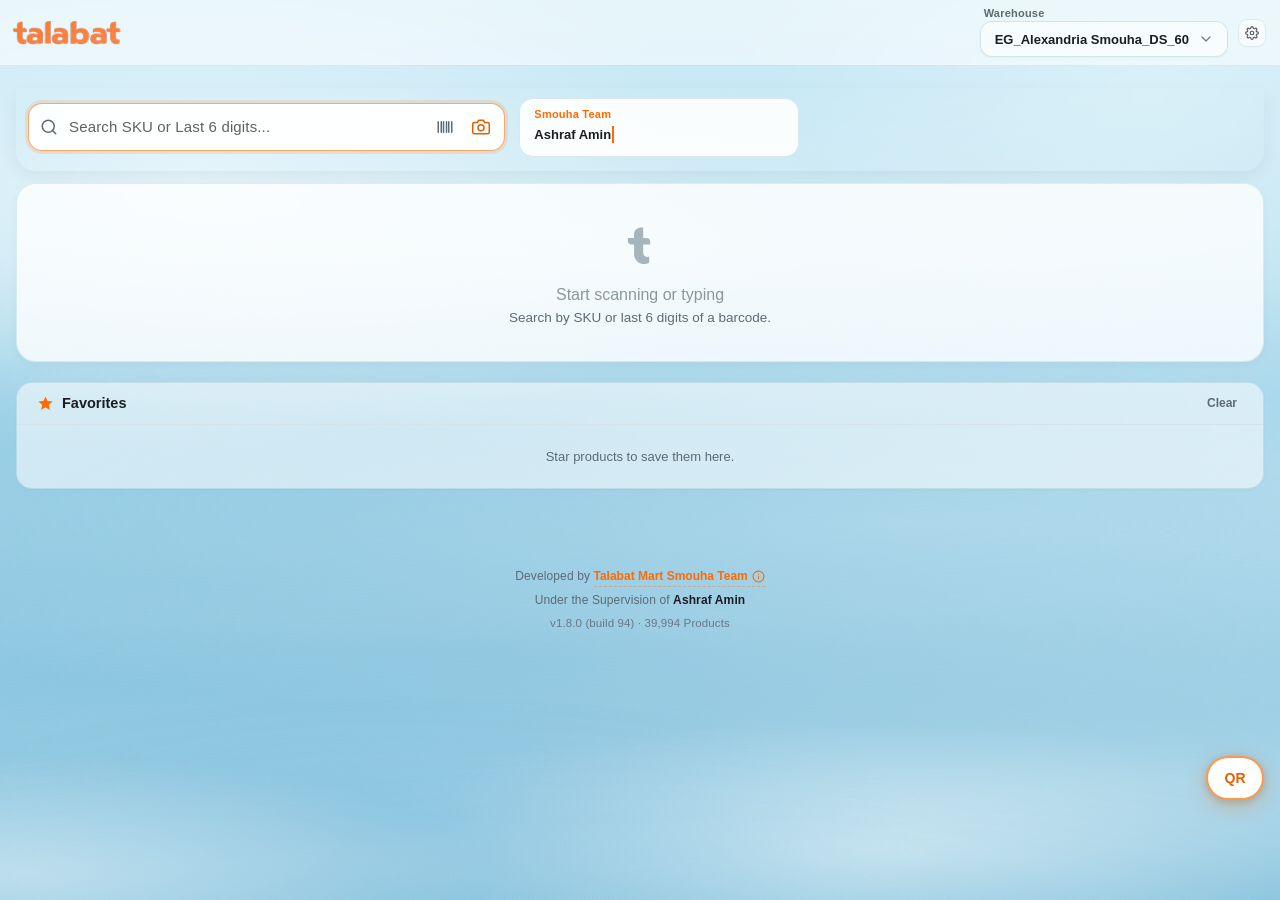
==== commit 8d12248d: "Add files via upload" ====
--- a/index.html
+++ b/index.html
@@ -178,11 +178,15 @@
           <span class="team-leader-role">Store Supervisor</span>
         </div>
         <div class="team-leader">
-          <span class="team-leader-name">Mahmoud Hammad</span>
+          <span class="team-leader-name">Abdallah</span>
           <span class="team-leader-role">Assistant</span>
         </div>
         <div class="team-leader">
-          <span class="team-leader-name">Abdallah</span>
+          <span class="team-leader-name">El Sayed Elaraby</span>
+          <span class="team-leader-role">Assistant</span>
+        </div>
+        <div class="team-leader">
+          <span class="team-leader-name">Mohamed Azzema</span>
           <span class="team-leader-role">Assistant</span>
         </div>
       </div>
@@ -210,8 +214,7 @@
           <li>Ayatallah Abdelhafez Abdelhamed</li>
           <li>Belal Ahmed Mohamed</li>
           <li>Belal Mahmoud Abdelrazek</li>
-          <li>El Sayed Elaraby Elsayed</li>
-          <li>Essamelden Mohamed Ali</li>
+                    <li>Essamelden Mohamed Ali</li>
           <li>Hanna Ayoub Farag</li>
           <li>Hassan Elsayed Hassan</li>
           <li>Ibrahim Elsayed Gabara</li>
--- a/assets/css/main.css
+++ b/assets/css/main.css
@@ -6,8 +6,8 @@
   --primary:#FF6B00;
   --primary-dark:#e35f00;
   --primary-light:#fff1e6;
-  --bg:#DCEEF2;
-  --card:rgba(255,255,255,.82);
+  --bg:#B9DFF0;
+  --card:rgba(255,255,255,.60);
   --text:#1b1d21;
   --text-muted:#5c6b73;
   --border:#D5E4E8;
@@ -21,9 +21,9 @@
   --transition:150ms ease;
   --aqua:#E6F4F6;
   --aqua-deep:#C5E0E6;
-  --crystal:rgba(255,255,255,.78);
+  --crystal:rgba(255,255,255,.58);
   --crystal-border:rgba(150,195,205,.40);
-  --glass-bg:rgba(255,255,255,.75);
+  --glass-bg:rgba(255,255,255,.55);
   --glass-border:var(--crystal-border);
   --top-highlight:0 0 transparent;
   --blue-highlight:#e8f6f8;
@@ -35,7 +35,7 @@
   --primary-dark:#ff8c3d;
   --primary-light:#3a2717;
   --bg:#0E1214;
-  --card:rgba(18,28,32,.82);
+  --card:rgba(18,28,32,.60);
   --text:#eef0f2;
   --text-muted:#8a9aa3;
   --border:#2A3338;
@@ -44,9 +44,9 @@
   --shadow-lg:0 10px 28px rgba(0,0,0,.45);
   --aqua:#132028;
   --aqua-deep:#1a2e36;
-  --crystal:rgba(18,28,32,.80);
+  --crystal:rgba(18,28,32,.58);
   --crystal-border:rgba(60,80,90,.5);
-  --glass-bg:rgba(18,28,32,.78);
+  --glass-bg:rgba(18,28,32,.55);
   --glass-border:var(--crystal-border);
   --top-highlight:0 0 transparent;
   --blue-highlight:#132338;
@@ -58,30 +58,71 @@
 body{
   margin:0;
   font-family:-apple-system,BlinkMacSystemFont,"Segoe UI",Roboto,"Helvetica Neue",Arial,sans-serif;
-  /* Explicit solid aqua — option 4 */
-  background-color:#DCEEF2;
-  background-image:none;
+  background-color:#A8D8EC;
+  /* base wash */
+  background-image:linear-gradient(180deg, #C8EAF6 0%, #A8D8EC 50%, #8EC8E0 100%);
+  background-attachment:scroll;
   color:var(--text);
   transition:background-color var(--transition),color var(--transition);
   -webkit-font-smoothing:antialiased;
   min-height:100vh;
   padding-bottom:40px;
   position:relative;
-}
-body::before,
+  overflow-x:hidden;
+}
+/* Full-page wave layers (visible, light, no heavy filters) */
+body::before{
+  content:"" !important;
+  display:block !important;
+  position:fixed;
+  inset:0;
+  z-index:0;
+  pointer-events:none;
+  background:
+    /* soft highlights */
+    radial-gradient(ellipse 90% 55% at 15% 20%, rgba(255,255,255,.55) 0%, transparent 55%),
+    radial-gradient(ellipse 80% 50% at 90% 10%, rgba(255,255,255,.4) 0%, transparent 50%),
+    /* wave crests — multiple stacked ellipses across the viewport */
+    radial-gradient(ellipse 130% 28% at 50% 28%, rgba(255,255,255,.38) 0%, transparent 70%),
+    radial-gradient(ellipse 140% 30% at 30% 48%, rgba(70,160,200,.28) 0%, transparent 72%),
+    radial-gradient(ellipse 150% 32% at 70% 58%, rgba(255,255,255,.32) 0%, transparent 70%),
+    radial-gradient(ellipse 160% 34% at 40% 72%, rgba(60,150,195,.30) 0%, transparent 72%),
+    radial-gradient(ellipse 170% 36% at 60% 88%, rgba(255,255,255,.36) 0%, transparent 70%),
+    radial-gradient(ellipse 120% 40% at 10% 95%, rgba(80,165,205,.25) 0%, transparent 65%);
+  animation:none !important;
+}
 body::after{
-  content:none !important;
-  display:none !important;
+  content:"" !important;
+  display:block !important;
+  position:fixed;
+  left:-10%;
+  right:-10%;
+  bottom:-8%;
+  height:55%;
+  z-index:0;
+  pointer-events:none;
+  opacity:.9;
+  background:
+    radial-gradient(ellipse 50% 40% at 10% 80%, rgba(255,255,255,.45) 0%, transparent 60%),
+    radial-gradient(ellipse 55% 42% at 35% 70%, rgba(100,175,215,.35) 0%, transparent 62%),
+    radial-gradient(ellipse 55% 42% at 65% 75%, rgba(255,255,255,.40) 0%, transparent 62%),
+    radial-gradient(ellipse 50% 40% at 90% 85%, rgba(90,168,208,.33) 0%, transparent 60%),
+    radial-gradient(ellipse 80% 50% at 50% 100%, rgba(70,155,200,.28) 0%, transparent 55%);
   animation:none !important;
 }
+body > *{position:relative;z-index:1;}
 [data-theme="dark"] body{
   background-color:#0E1417;
-  background-image:none;
-}
-[data-theme="dark"] body::before,
+  background-image:linear-gradient(165deg, #121a1e 0%, #0E1417 50%, #0c1215 100%);
+}
+[data-theme="dark"] body::before{
+  opacity:.25 !important;
+  background:
+    radial-gradient(ellipse 130% 28% at 50% 30%, rgba(80,140,170,.2) 0%, transparent 70%),
+    radial-gradient(ellipse 140% 30% at 40% 70%, rgba(60,120,150,.18) 0%, transparent 70%) !important;
+}
 [data-theme="dark"] body::after{
-  content:none !important;
-  display:none !important;
+  opacity:.2 !important;
 }
 
 header.app-header,main,.toast-container,.modal-backdrop,.store-header{position:relative;z-index:1;}
--- a/assets/css/cards.css
+++ b/assets/css/cards.css
@@ -339,12 +339,12 @@
   padding:14px 14px 12px;
   border-radius:16px;
   border:1.5px solid rgba(255,107,0,.35);
-  background:linear-gradient(165deg, rgba(255,255,255,.95) 0%, rgba(255,248,242,.92) 100%);
+  background:linear-gradient(165deg, rgba(255,255,255,.62) 0%, rgba(255,248,242,.55) 100%);
   box-shadow:0 4px 18px rgba(255,107,0,.10), var(--shadow-sm);
   align-self:stretch;
 }
 [data-theme="dark"] .dmart-live-card{
-  background:linear-gradient(165deg, rgba(28,32,36,.95) 0%, rgba(40,28,20,.9) 100%);
+  background:linear-gradient(165deg, rgba(28,32,36,.78) 0%, rgba(40,28,20,.72) 100%);
   border-color:rgba(255,107,0,.45);
 }
 .dmart-live-title{
@@ -431,11 +431,11 @@
 @media (min-width:721px){
   html.recent-beside-barcode .product-recent-col{
     display:flex;
-    flex:0 0 260px !important;   /* 200 * 1.3 */
-    width:260px !important;
-    min-width:208px !important;  /* 160 * 1.3 */
-    max-width:286px !important;  /* 220 * 1.3 */
-    max-height:364px !important; /* 280 * 1.3 */
+    flex:0 0 230px !important;   /* 200 * 1.15 */
+    width:230px !important;
+    min-width:184px !important;  /* 160 * 1.15 */
+    max-width:253px !important;  /* 220 * 1.15 */
+    max-height:336px !important; /* 280 * 1.20 */
   }
   html.recent-beside-barcode .product-recent-list{
     max-height:100%;
@@ -2088,12 +2088,12 @@
   html.recent-beside-barcode .product-barcodes-col{
     flex:1 1 auto !important;
     min-width:0 !important;
-    max-width:calc(100% - 280px) !important;
+    max-width:calc(100% - 250px) !important;
   }
   html.recent-beside-barcode .product-recent-col{
-    flex:0 0 260px !important;
-    max-width:260px !important;
-    width:260px !important;
+    flex:0 0 230px !important;
+    max-width:253px !important;
+    width:230px !important;
   }
 }
 @media (max-width:720px){
@@ -2156,22 +2156,22 @@
   border-color:rgba(255,154,77,.55) !important;
 }
 
-/* 2) Recent natural size (undo +30% / 260px overrides) */
+/* 2) Recent size: +15% width, +20% height vs base 200×280 */
 .product-recent-col{
-  flex:0 0 200px !important;
-  width:200px !important;
-  min-width:160px !important;
-  max-width:220px !important;
-  max-height:280px !important;
+  flex:0 0 230px !important;
+  width:230px !important;
+  min-width:184px !important;
+  max-width:253px !important;
+  max-height:336px !important;
 }
 @media (min-width:721px){
   html.recent-beside-barcode .product-recent-col{
     display:flex !important;
-    flex:0 0 200px !important;
-    width:200px !important;
-    min-width:160px !important;
-    max-width:220px !important;
-    max-height:280px !important;
+    flex:0 0 230px !important;
+    width:230px !important;
+    min-width:184px !important;
+    max-width:253px !important;
+    max-height:336px !important;
   }
   html.recent-beside-barcode .product-barcodes-col{
     flex:1 1 auto !important;
@@ -2651,3 +2651,458 @@
 .performance-mode #resultArea > .product-card {
   animation: none;
 }
+
+/* Bridge connection badge */
+.bridge-status-badge{display:none!important;/* moved into DMart card */
+
+  display:inline-flex;
+  align-items:center;
+  gap:6px;
+  padding:4px 10px;
+  border-radius:999px;
+  font-size:11px;
+  font-weight:700;
+  border:1px solid var(--border, #dde3e8);
+  background:rgba(0,0,0,.04);
+  color:var(--text-muted, #6b7780);
+  user-select:none;
+  white-space:nowrap;
+}
+.bridge-status-badge .bridge-status-dot{
+  width:8px;height:8px;border-radius:50%;
+  background:#9aa5ae;
+  box-shadow:0 0 0 2px rgba(0,0,0,.06);
+}
+.bridge-status-badge.is-online{
+  border-color:rgba(31,157,85,.35);
+  background:rgba(31,157,85,.10);
+  color:#146c38;
+}
+.bridge-status-badge.is-online .bridge-status-dot{
+  background:#1f9d55;
+  box-shadow:0 0 0 3px rgba(31,157,85,.2);
+}
+.bridge-status-badge.is-offline{
+  border-color:rgba(180,80,80,.3);
+  background:rgba(180,80,80,.08);
+  color:#8a3a3a;
+}
+.bridge-status-badge.is-offline .bridge-status-dot{
+  background:#c45c5c;
+}
+[data-theme="dark"] .bridge-status-badge.is-online{color:#7ddea8;background:rgba(31,157,85,.15);}
+[data-theme="dark"] .bridge-status-badge.is-offline{color:#f0a0a0;background:rgba(180,80,80,.15);}
+
+/* Stock adjust panel (desktop + bridge only) */
+.dmart-adjust-panel{
+  margin:10px 0 8px;
+  padding:10px 10px 8px;
+  border-radius:12px;
+  border:1px dashed rgba(255,107,0,.4);
+  background:rgba(255,107,0,.06);
+}
+[data-theme="dark"] .dmart-adjust-panel{
+  background:rgba(255,107,0,.1);
+  border-color:rgba(255,107,0,.45);
+}
+.dmart-adjust-title{
+  font-size:11px;
+  font-weight:800;
+  letter-spacing:.04em;
+  text-transform:uppercase;
+  color:#FF6B00;
+  margin-bottom:8px;
+}
+.dmart-adjust-hint{
+  font-weight:600;
+  text-transform:none;
+  letter-spacing:0;
+  opacity:.75;
+  margin-left:6px;
+  font-size:10px;
+}
+.dmart-adjust-row{
+  display:flex;
+  align-items:center;
+  justify-content:center;
+  gap:10px;
+}
+.dmart-adjust-btn{
+  width:36px;height:36px;
+  border-radius:10px;
+  border:1.5px solid rgba(255,107,0,.45);
+  background:#fff;
+  color:#FF6B00;
+  font-size:20px;
+  font-weight:700;
+  line-height:1;
+  cursor:pointer;
+  display:inline-flex;
+  align-items:center;
+  justify-content:center;
+  transition:transform .12s ease, background .15s ease, box-shadow .15s ease;
+}
+[data-theme="dark"] .dmart-adjust-btn{background:rgba(20,24,28,.9);color:#ffb067;}
+.dmart-adjust-btn:hover{transform:translateY(-1px);box-shadow:0 4px 12px rgba(255,107,0,.2);}
+.dmart-adjust-btn:active{transform:scale(.96);}
+.dmart-adjust-plus{background:linear-gradient(180deg,#fff 0%,#fff5eb 100%);border-color:#FF6B00;}
+.dmart-adjust-minus{border-color:rgba(200,80,80,.45);color:#c45c5c;}
+.dmart-adjust-qty{
+  width:52px;
+  text-align:center;
+  font-size:15px;
+  font-weight:800;
+  font-variant-numeric:tabular-nums;
+  border:1px solid rgba(255,107,0,.35);
+  border-radius:10px;
+  padding:7px 4px;
+  background:#fff;
+  color:var(--text);
+}
+[data-theme="dark"] .dmart-adjust-qty{background:rgba(20,24,28,.95);color:#f2f5f7;}
+.dmart-adjust-msg{margin-top:8px;font-size:11px;font-weight:600;text-align:center;}
+.dmart-adjust-msg.is-ok{color:#1f9d55;}
+.dmart-adjust-msg.is-err{color:#c45c5c;}
+.dmart-adjust-panel.is-busy{opacity:.7;pointer-events:none;}
+.dmart-live-card.dmart-adjust-flash{
+  box-shadow:0 0 0 2px rgba(31,157,85,.45), 0 4px 18px rgba(255,107,0,.12);
+  transition:box-shadow .25s ease;
+}
+@media (max-width:899px){
+  .dmart-adjust-panel{display:none !important;}
+}
+
+
+/* DMart title row + Online/Offline */
+.dmart-live-title-row{
+  display:flex;
+  align-items:center;
+  justify-content:space-between;
+  gap:10px;
+  margin-bottom:10px;
+  padding-bottom:8px;
+  border-bottom:1px solid rgba(255,107,0,.2);
+}
+.dmart-live-title-row .dmart-live-title{
+  margin-bottom:0;
+  padding-bottom:0;
+  border-bottom:none;
+}
+.dmart-conn-status{
+  font-size:11px;
+  font-weight:800;
+  letter-spacing:.04em;
+  text-transform:uppercase;
+  padding:3px 10px;
+  border-radius:999px;
+  border:1px solid rgba(180,80,80,.35);
+  background:rgba(180,80,80,.1);
+  color:#a33;
+  flex-shrink:0;
+}
+.dmart-conn-status.is-online{
+  border-color:rgba(31,157,85,.4);
+  background:rgba(31,157,85,.12);
+  color:#146c38;
+}
+.dmart-conn-status.is-offline{
+  border-color:rgba(180,80,80,.35);
+  background:rgba(180,80,80,.1);
+  color:#a33;
+}
+[data-theme="dark"] .dmart-conn-status.is-online{color:#7ddea8;background:rgba(31,157,85,.18);}
+[data-theme="dark"] .dmart-conn-status.is-offline{color:#f0a0a0;background:rgba(180,80,80,.18);}
+
+/* Success redraw */
+.dmart-live-card.dmart-card-fade-out{
+  animation:dmartFadeOut .28s ease forwards;
+}
+.dmart-live-card.dmart-card-redraw{
+  animation:dmartRedraw .85s ease;
+}
+@keyframes dmartFadeOut{
+  from{opacity:1;transform:scale(1);}
+  to{opacity:0;transform:scale(.97);}
+}
+@keyframes dmartRedraw{
+  0%{opacity:0;transform:scale(.96);box-shadow:0 0 0 0 rgba(255,107,0,0);}
+  35%{opacity:1;transform:scale(1.02);box-shadow:0 0 0 3px rgba(255,107,0,.35);}
+  70%{transform:scale(1);box-shadow:0 0 0 2px rgba(31,157,85,.35);}
+  100%{opacity:1;transform:scale(1);box-shadow:0 4px 18px rgba(255,107,0,.10);}
+}
+
+/* Failure violent shake */
+.dmart-live-card.dmart-card-shake{
+  animation:dmartShake .65s cubic-bezier(.36,.07,.19,.97) both;
+}
+@keyframes dmartShake{
+  0%,100%{transform:translateX(0);}
+  10%{transform:translateX(-12px) rotate(-0.5deg);}
+  20%{transform:translateX(12px) rotate(0.5deg);}
+  30%{transform:translateX(-10px);}
+  40%{transform:translateX(10px);}
+  50%{transform:translateX(-8px);}
+  60%{transform:translateX(8px);}
+  70%{transform:translateX(-5px);}
+  80%{transform:translateX(5px);}
+  90%{transform:translateX(-2px);}
+}
+
+
+/* ========== Stock adjust confirm modal ========== */
+body.dmart-modal-open{overflow:hidden;}
+.dmart-adjust-modal{
+  position:fixed;inset:0;z-index:10050;
+  display:flex;align-items:center;justify-content:center;
+  padding:16px;
+}
+.dmart-adjust-modal[hidden]{display:none!important;}
+.dmart-adjust-modal-backdrop{
+  position:absolute;inset:0;
+  background:rgba(12,16,22,.45);
+  backdrop-filter:none;
+  -webkit-backdrop-filter:none;
+}
+.dmart-adjust-modal-card{
+  position:relative;z-index:1;
+  width:min(420px,100%);
+  background:linear-gradient(180deg,rgba(255,254,251,.94) 0%,rgba(255,248,240,.92) 100%);
+  border:1px solid rgba(255,107,0,.35);
+  border-radius:20px;
+  box-shadow:0 24px 60px rgba(0,0,0,.28),0 0 0 1px rgba(255,107,0,.1);
+  padding:22px 22px 18px;
+  animation:dmartModalIn .42s cubic-bezier(.16,1,.3,1);
+  backdrop-filter:none;
+  -webkit-backdrop-filter:none;
+}
+@keyframes dmartModalIn{
+  0%{opacity:0;transform:translateY(28px) scale(.9);filter:blur(6px);}
+  60%{opacity:1;filter:blur(0);}
+  100%{opacity:1;transform:none;filter:blur(0);}
+}
+[data-theme="dark"] .dmart-adjust-modal-card{
+  background:linear-gradient(180deg,#1c2228 0%,#161b20 100%);
+  border-color:rgba(255,140,50,.35);
+}
+.dmart-adj-icon{
+  width:48px;height:48px;margin:0 auto 10px;
+  border-radius:50%;
+  display:flex;align-items:center;justify-content:center;
+  background:rgba(255,107,0,.12);color:#FF6B00;
+}
+.dmart-adj-title{
+  margin:0 0 14px;text-align:center;
+  font-size:1.15rem;font-weight:800;color:#1a1f24;
+}
+[data-theme="dark"] .dmart-adj-title{color:#f2f5f7;}
+.dmart-adj-product{
+  display:flex;gap:12px;align-items:flex-start;
+  margin-bottom:12px;
+}
+.dmart-adj-img-wrap{
+  width:72px;height:72px;flex-shrink:0;
+  border-radius:12px;overflow:hidden;
+  border:1px solid rgba(0,0,0,.08);
+  background:#f4f6f8;cursor:zoom-in;
+}
+.dmart-adj-img-wrap img{width:100%;height:100%;object-fit:cover;display:block;}
+.dmart-adj-product-meta{flex:1;min-width:0;}
+.dmart-adj-name{
+  font-size:13px;font-weight:700;line-height:1.35;
+  margin-bottom:8px;color:#222;
+  display:-webkit-box;-webkit-line-clamp:2;-webkit-box-orient:vertical;overflow:hidden;
+}
+[data-theme="dark"] .dmart-adj-name{color:#eef2f5;}
+.dmart-adj-rows{display:flex;flex-direction:column;gap:4px;}
+.dmart-adj-row{
+  display:flex;justify-content:space-between;gap:8px;
+  font-size:12px;
+}
+.dmart-adj-k{color:#6b7280;font-weight:600;}
+.dmart-adj-v{font-weight:700;color:#1a1f24;text-align:right;}
+[data-theme="dark"] .dmart-adj-v{color:#eef2f5;}
+.dmart-adj-v.is-inc{color:#1f9d55!important;}
+.dmart-adj-v.is-dec{color:#c43c3c!important;}
+.dmart-adj-warn{
+  margin:10px 0 14px;padding:10px 12px;
+  border-radius:12px;
+  background:rgba(255,170,60,.14);
+  border:1px solid rgba(255,140,0,.28);
+  color:#6b4a12;font-size:12px;line-height:1.45;font-weight:600;
+  text-align:center;
+}
+[data-theme="dark"] .dmart-adj-warn{color:#f0d5a0;background:rgba(255,140,0,.12);}
+.dmart-adj-actions{display:flex;gap:10px;}
+.dmart-adj-btn{
+  flex:1;height:44px;border-radius:12px;font-weight:800;font-size:14px;
+  border:1px solid transparent;cursor:pointer;
+  transition:transform .12s ease,box-shadow .12s ease;
+}
+.dmart-adj-btn:active{transform:scale(.97);}
+.dmart-adj-cancel{
+  background:#fff;border-color:rgba(0,0,0,.12);color:#333;
+}
+[data-theme="dark"] .dmart-adj-cancel{background:#252b31;color:#eef2f5;border-color:rgba(255,255,255,.1);}
+.dmart-adj-confirm{
+  background:linear-gradient(180deg,#ff8533 0%,#FF6B00 100%);
+  color:#fff;box-shadow:0 6px 16px rgba(255,107,0,.28);
+}
+.dmart-adj-confirm:disabled{opacity:.55;cursor:not-allowed;}
+.dmart-adj-hover-preview{
+  position:fixed;z-index:10060;width:240px;height:240px;
+  border-radius:14px;overflow:hidden;
+  box-shadow:0 12px 40px rgba(0,0,0,.28);
+  border:2px solid rgba(255,107,0,.45);
+  pointer-events:none;background:#fff;
+}
+.dmart-adj-hover-preview img{width:100%;height:100%;object-fit:contain;}
+.dmart-adj-img-big{
+  position:fixed;inset:0;z-index:10070;
+  background:rgba(0,0,0,.72);
+  display:flex;align-items:center;justify-content:center;
+  padding:20px;
+}
+.dmart-adj-img-big[hidden]{display:none!important;}
+.dmart-adj-img-big img{max-width:min(420px,92vw);max-height:80vh;border-radius:12px;background:#fff;}
+.dmart-adj-img-big-close{
+  position:absolute;top:16px;right:16px;
+  width:40px;height:40px;border-radius:50%;
+  border:none;background:rgba(255,255,255,.9);font-size:24px;cursor:pointer;
+}
+
+/* Center toast overlays (no full-screen blur) */
+.dmart-center-toast{
+  position:fixed;left:50%;top:42%;
+  transform:translate(-50%,-50%) scale(.92);
+  z-index:10040;
+  text-align:center;
+  pointer-events:none;
+  opacity:0;
+  transition:opacity .15s ease,transform .15s ease;
+  padding:27px 42px;
+  border-radius:22px;
+  background:rgba(255,255,255,.88);
+  border:1px solid rgba(0,0,0,.1);
+  box-shadow:0 14px 40px rgba(0,0,0,.2);
+  backdrop-filter:none;
+  -webkit-backdrop-filter:none;
+  min-width:min(280px,86vw);
+}
+[data-theme="dark"] .dmart-center-toast{
+  background:rgba(18,24,28,.82);
+  border-color:rgba(255,255,255,.1);
+}
+.dmart-center-toast.is-visible{
+  opacity:1;
+  transform:translate(-50%,-50%) scale(1);
+}
+.dmart-toast-on{
+  font-size:3.6rem;font-weight:900;color:#1f9d55;
+  letter-spacing:.04em;
+  text-shadow:0 2px 0 rgba(255,255,255,.4);
+}
+.dmart-toast-delta{
+  font-size:4.8rem;font-weight:900;line-height:1;
+  text-shadow:0 2px 8px rgba(0,0,0,.12);
+}
+.dmart-toast-delta.is-inc,.dmart-toast-label.is-inc{color:#1f9d55;}
+.dmart-toast-delta.is-dec,.dmart-toast-label.is-dec{color:#c43c3c;}
+.dmart-toast-label{
+  margin-top:8px;font-size:1.35rem;font-weight:800;
+}
+.dmart-toast-fail{color:#c43c3c;}
+
+/* Available blink */
+.dmart-avail-blink-off{opacity:0!important;transition:opacity .2s linear;}
+.dmart-live-available-row{transition:opacity .2s linear;}
+
+/* Available pop then whole card drop */
+.dmart-live-card.dmart-card-avail-pop .dmart-live-available-row{
+  animation:dmartAvailPop .22s ease;
+}
+@keyframes dmartAvailPop{
+  0%{transform:scale(.92);opacity:.5;}
+  100%{transform:scale(1);opacity:1;}
+}
+.dmart-live-card.dmart-card-drop{
+  animation:dmartCardDrop .65s cubic-bezier(.2,.8,.2,1);
+  transform-origin:center top;
+}
+@keyframes dmartCardDrop{
+  0%{transform:translateY(-42px) scale(1.06) rotate(-1.2deg);opacity:.7;filter:brightness(1.08);}
+  40%{transform:translateY(14px) scale(.96) rotate(.6deg);opacity:1;}
+  58%{transform:translateY(-10px) scale(1.03) rotate(-.4deg);}
+  72%{transform:translateY(6px) scale(.98);}
+  85%{transform:translateY(-3px) scale(1.01);}
+  100%{transform:translateY(0) scale(1) rotate(0);opacity:1;filter:none;}
+}
+  55%{transform:translateY(6px) scale(.99);}
+  75%{transform:translateY(-3px) scale(1.01);}
+  100%{transform:translateY(0) scale(1);opacity:1;}
+}
+
+/* Typewriter / stroke-draw card reveal */
+.dmart-live-card.dmart-card-type{
+  animation:dmartCardType .75s cubic-bezier(.2,.7,.2,1) both;
+}
+@keyframes dmartCardType{
+  0%{
+    clip-path:inset(0 100% 0 0);
+    opacity:.35;
+    filter:saturate(.8);
+    box-shadow:0 0 0 0 rgba(255,107,0,0);
+  }
+  35%{
+    clip-path:inset(0 40% 0 0);
+    opacity:.85;
+  }
+  70%{
+    clip-path:inset(0 0 0 0);
+    box-shadow:0 0 0 3px rgba(255,107,0,.35);
+  }
+  100%{
+    clip-path:inset(0 0 0 0);
+    opacity:1;
+    filter:none;
+    box-shadow:0 4px 18px rgba(255,107,0,.12);
+  }
+}
+.dmart-adjust-qty.is-shake{
+  animation:dmartQtyShake .45s ease;
+}
+@keyframes dmartQtyShake{
+  0%,100%{transform:translateX(0);}
+  20%{transform:translateX(-6px);}
+  40%{transform:translateX(6px);}
+  60%{transform:translateX(-4px);}
+  80%{transform:translateX(4px);}
+}
+
+/* Solid bg: no expensive backdrop-filter on cards */
+.product-card,.dmart-live-card,.app-header,.search-section,.panel{
+  backdrop-filter:none !important;
+  -webkit-backdrop-filter:none !important;
+}
+
+/* Wave bg: cards more transparent so waves show through */
+.product-card{
+  background:linear-gradient(165deg, rgba(255,255,255,.58) 0%, rgba(255,250,245,.50) 100%) !important;
+  border-color:rgba(255,107,0,.28) !important;
+  box-shadow:0 4px 18px rgba(20,60,80,.06) !important;
+}
+.dmart-live-card{
+  background:linear-gradient(165deg, rgba(255,255,255,.60) 0%, rgba(255,248,242,.52) 100%) !important;
+}
+[data-theme="dark"] .product-card{
+  background:linear-gradient(165deg, rgba(28,32,36,.62) 0%, rgba(40,28,20,.55) 100%) !important;
+}
+[data-theme="dark"] .dmart-live-card{
+  background:linear-gradient(165deg, rgba(28,32,36,.62) 0%, rgba(40,28,20,.55) 100%) !important;
+}
+.panel,.quick-access-card{
+  background:rgba(255,255,255,.55) !important;
+}
+[data-theme="dark"] .panel,
+[data-theme="dark"] .quick-access-card{
+  background:rgba(18,28,32,.55) !important;
+}
--- a/assets/css/search.css
+++ b/assets/css/search.css
@@ -808,3 +808,8 @@
   color:rgba(242,245,247,.45) !important;
   -webkit-text-fill-color:rgba(242,245,247,.45) !important;
 }
+
+/* transparent search chrome over waves */
+.search-wrap,.search-box,.search-section{
+  /* keep readability; slight transparency */
+}
--- a/assets/css/settings.css
+++ b/assets/css/settings.css
@@ -258,3 +258,32 @@
 }
 .dev-grid > div span{color:var(--text-muted);font-weight:600;}
 .dev-grid > div b{color:var(--text);font-weight:700;text-align:right;word-break:break-word;}
+
+/* Changelog: latest visible as text */
+.changelog-latest{
+  margin:8px 0 14px;
+  padding:12px 14px;
+  border-radius:12px;
+  background:var(--crystal);
+  border:1px solid var(--crystal-border);
+}
+.changelog-latest-head{
+  font-size:13px;font-weight:800;color:var(--primary);margin-bottom:8px;
+}
+.changelog-latest-list{
+  margin:0;padding-left:18px;
+  font-size:12.5px;line-height:1.45;color:var(--text);
+}
+.changelog-latest-list li{margin:4px 0;}
+.changelog-latest-more{margin-top:10px;}
+.changelog-versions-label{
+  font-size:11px;font-weight:700;color:var(--text-muted);
+  text-transform:uppercase;letter-spacing:.04em;margin:10px 0 6px;
+}
+.changelog-versions{display:flex;flex-wrap:wrap;gap:8px;}
+.changelog-ver-btn{
+  font-size:12px;font-weight:700;padding:6px 12px;border-radius:999px;
+  border:1px solid var(--crystal-border);background:var(--crystal);
+  color:var(--text);cursor:pointer;
+}
+.changelog-ver-btn:hover{border-color:var(--primary);color:var(--primary);}
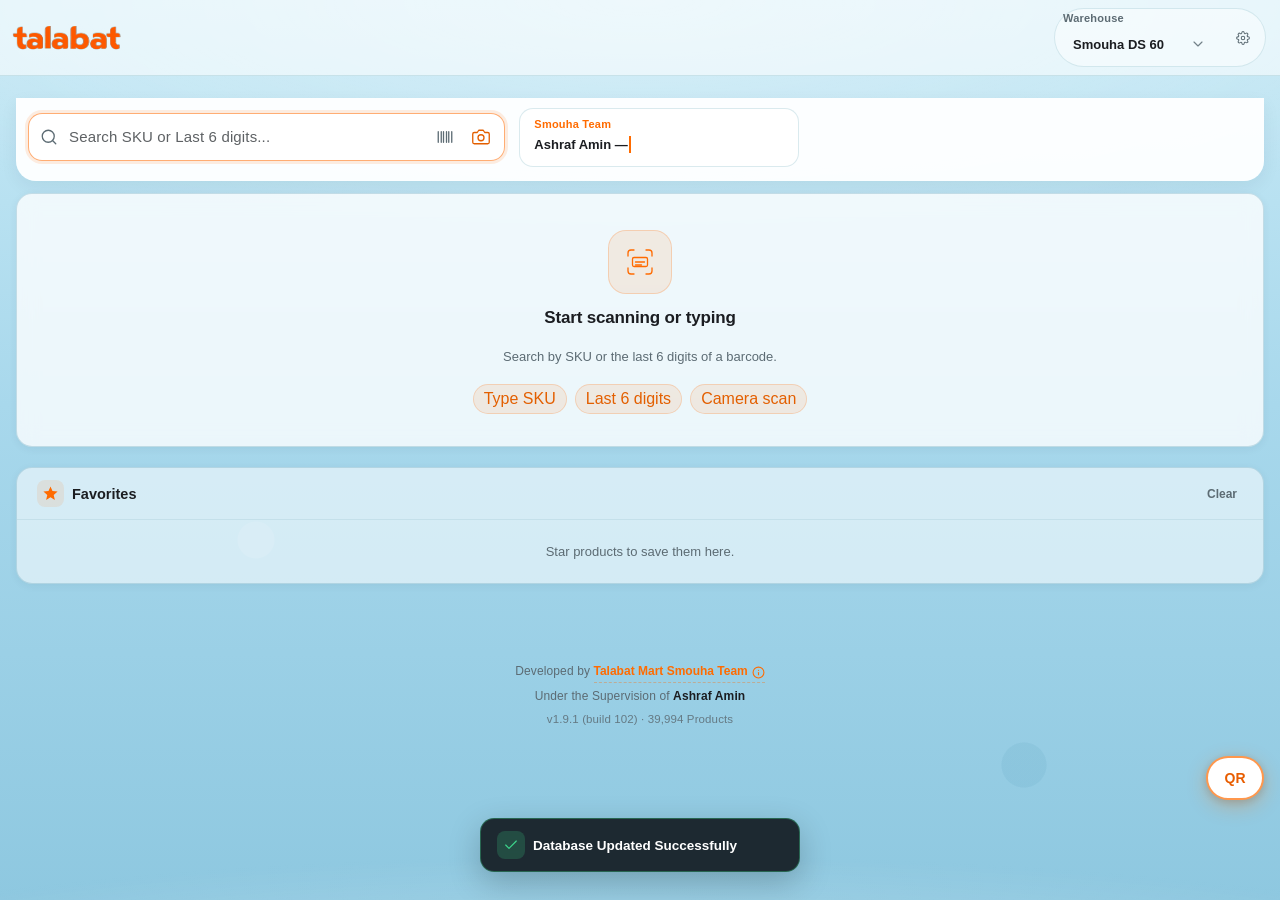
==== commit 03add013: "Add files via upload" ====
--- a/index.html
+++ b/index.html
@@ -4,6 +4,14 @@
 <meta charset="UTF-8">
 <meta name="viewport" content="width=device-width, initial-scale=1.0, maximum-scale=5.0">
 <meta name="theme-color" content="#FF6B00">
+
+<link rel="dns-prefetch" href="https://cdnjs.cloudflare.com">
+<link rel="dns-prefetch" href="https://unpkg.com">
+<link rel="modulepreload" href="assets/js/app.js">
+<link rel="preconnect" href="https://talabat.dhmedia.io" crossorigin>
+<link rel="dns-prefetch" href="https://talabat.dhmedia.io">
+<link rel="dns-prefetch" href="https://cdnjs.cloudflare.com">
+
 <title>Smouha Pick</title>
 <link rel="manifest" href="manifest.json">
 <link rel="icon" type="image/svg+xml" href="data:image/svg+xml,%3Csvg%20xmlns%3D%22http%3A//www.w3.org/2000/svg%22%20viewBox%3D%220%200%20100%20100%22%3E%3Crect%20width%3D%22100%22%20height%3D%22100%22%20rx%3D%2220%22%20fill%3D%22%23FF6B00%22/%3E%3Cg%20transform%3D%22translate%2810%2C10%29%20scale%280.8%29%22%3E%3Cpath%20d%3D%22M%2051.28%2C14.43%20L%2048.01%2C15.07%20L%2044.50%2C16.59%20L%2042.58%2C17.94%20L%2040.11%2C20.81%20L%2038.60%2C25.36%20L%2038.52%2C34.85%20L%2026.63%2C34.85%20L%2026.63%2C41.71%20L%2027.67%2C44.42%20L%2030.06%2C46.41%20L%2032.46%2C47.05%20L%2038.60%2C47.13%20L%2038.68%2C67.78%20L%2040.27%2C73.60%20L%2042.66%2C77.59%20L%2046.09%2C81.02%20L%2050.00%2C83.33%20L%2054.47%2C84.61%20L%2059.25%2C84.77%20L%2064.75%2C83.49%20L%2067.70%2C81.90%20L%2067.70%2C70.18%20L%2064.51%2C70.97%20L%2061.80%2C70.73%20L%2058.93%2C69.22%20L%2057.26%2C67.15%20L%2056.14%2C63.32%20L%2056.14%2C47.13%20L%2069.54%2C47.05%20L%2069.54%2C39.87%20L%2068.26%2C37.00%20L%2065.79%2C35.25%20L%2056.14%2C34.77%20L%2056.14%2C14.35%20Z%22%20fill%3D%22%23ffffff%22/%3E%3C/g%3E%3C/svg%3E">
@@ -12,13 +20,11 @@
 <link rel="stylesheet" href="assets/css/cards.css">
 <link rel="stylesheet" href="assets/css/buttons.css">
 <link rel="stylesheet" href="assets/css/search.css">
-<link rel="stylesheet" href="assets/css/settings.css">
+<link rel="stylesheet" href="assets/css/settings.css" media="print" onload="this.media='all'">
+<noscript><link rel="stylesheet" href="assets/css/settings.css"></noscript>
 <link rel="stylesheet" href="assets/css/warehouse.css">
 <!-- Pelican Mode dependencies: barcode decoder (primary), OCR engine, Code128 generator -->
-<script src="https://cdnjs.cloudflare.com/ajax/libs/jsbarcode/3.11.6/JsBarcode.all.min.js"></script>
-<script src="https://unpkg.com/@zxing/library@0.20.0/umd/index.min.js"></script>
-<script src="https://unpkg.com/@zxing/browser@0.1.5"></script>
-<script src="https://cdnjs.cloudflare.com/ajax/libs/tesseract.js/5.0.4/tesseract.min.js"></script>
+<script src="https://cdnjs.cloudflare.com/ajax/libs/jsbarcode/3.11.6/JsBarcode.all.min.js" defer></script>
 <script>window.__smouhaLoadStart = performance.now();</script>
 </head>
 <body>
@@ -33,12 +39,14 @@
         <span class="bridge-status-dot" aria-hidden="true"></span>
         <span class="bridge-status-label">Bridge Offline</span>
       </span>
+<span class="catalog-status-badge" id="catalogStatusBadge" data-state="ok" hidden title="Catalog status" role="status"></span>
 <button class="icon-btn" id="settingsBtn" aria-label="Settings" title="Settings">
         <svg viewBox="0 0 24 24" fill="none" stroke="currentColor" stroke-width="2" stroke-linecap="round" stroke-linejoin="round"><circle cx="12" cy="12" r="3"/><path d="M19.4 15a1.65 1.65 0 0 0 .33 1.82l.06.06a2 2 0 1 1-2.83 2.83l-.06-.06a1.65 1.65 0 0 0-1.82-.33 1.65 1.65 0 0 0-1 1.51V21a2 2 0 0 1-4 0v-.09A1.65 1.65 0 0 0 9 19.4a1.65 1.65 0 0 0-1.82.33l-.06.06a2 2 0 1 1-2.83-2.83l.06-.06a1.65 1.65 0 0 0 .33-1.82 1.65 1.65 0 0 0-1.51-1H3a2 2 0 0 1 0-4h.09A1.65 1.65 0 0 0 4.6 9a1.65 1.65 0 0 0-.33-1.82l-.06-.06a2 2 0 1 1 2.83-2.83l.06.06a1.65 1.65 0 0 0 1.82.33H9a1.65 1.65 0 0 0 1-1.51V3a2 2 0 0 1 4 0v.09a1.65 1.65 0 0 0 1 1.51 1.65 1.65 0 0 0 1.82-.33l.06-.06a2 2 0 1 1 2.83 2.83l-.06.06a1.65 1.65 0 0 0-.33 1.82V9a1.65 1.65 0 0 0 1.51 1H21a2 2 0 0 1 0 4h-.09a1.65 1.65 0 0 0-1.51 1z"/></svg>
       </button>
     </div>
   </div>
 </header>
+<div class="session-auth-banner" id="sessionAuthBanner" role="status" aria-live="polite"></div>
 
 
 
--- a/assets/css/main.css
+++ b/assets/css/main.css
@@ -125,7 +125,8 @@
   opacity:.2 !important;
 }
 
-header.app-header,main,.toast-container,.modal-backdrop,.store-header{position:relative;z-index:1;}
+header.app-header{position:relative;z-index:40;}
+main,.toast-container,.modal-backdrop,.store-header{position:relative;z-index:1;}
 
 
 
@@ -591,3 +592,495 @@
     z-index:1;
   }
 }
+
+
+/* Dark mode wipe: top → bottom */
+.theme-wipe-overlay{
+  pointer-events:none;position:fixed;inset:0;z-index:99999;
+  background:var(--bg, #0b1220);
+  transform:scaleY(0);transform-origin:top center;
+  opacity:0;
+}
+.theme-wipe-overlay.run{
+  animation:themeWipeDown .28s cubic-bezier(.22,.8,.28,1) forwards;
+}
+@keyframes themeWipeDown{
+  0%{transform:scaleY(0);opacity:.4}
+  50%{transform:scaleY(1);opacity:.22}
+  100%{transform:scaleY(1);opacity:0}
+}
+
+
+
+/* ============================================================
+   UI POLISH v2 — tokens, empty state, panels, header, surfaces
+   ============================================================ */
+:root{
+  --smouha-aqua:#A8D8EC;
+  --smouha-aqua-bright:#C8EAF6;
+  --smouha-aqua-deep:#8EC8E0;
+  --surface-1:rgba(255,255,255,.72);
+  --surface-2:rgba(255,255,255,.58);
+  --stroke:rgba(150,195,205,.42);
+  --shadow-card:0 4px 18px rgba(20,60,80,.07);
+  --icon-stroke:1.75;
+}
+/* Vibrant light-blue canvas (restored) */
+html,body{
+  background-color:#A8D8EC!important;
+  background-image:
+    linear-gradient(180deg, #C8EAF6 0%, #A8D8EC 48%, #8EC8E0 100%),
+    radial-gradient(ellipse 90% 55% at 15% 18%, rgba(255,255,255,.5) 0%, transparent 55%),
+    radial-gradient(ellipse 80% 50% at 88% 12%, rgba(255,255,255,.35) 0%, transparent 50%)!important;
+  background-attachment:scroll;
+}
+body::before{
+  opacity:.85!important;
+}
+body::after{
+  /* soft bottom wash only — no heavy line noise */
+  background:
+    radial-gradient(ellipse 80% 50% at 50% 100%, rgba(255,255,255,.28) 0%, transparent 70%)!important;
+  opacity:.9!important;
+  height:40vh!important;
+}
+#app, main, .app-shell, .page-wrap, header.app-header{position:relative;z-index:1}
+[data-theme="dark"] html,
+[data-theme="dark"] body{
+  background-color:#0E1214!important;
+  background-image:none!important;
+}
+[data-theme="dark"] body::before,
+[data-theme="dark"] body::after{opacity:.2!important}
+
+/* Unified glass surfaces */
+.panel,
+.state-panel,
+.product-card,
+.dmart-live-card,
+.team-rotator,
+.suggestions.open{
+  border:1px solid var(--stroke)!important;
+  border-radius:var(--radius)!important;
+  box-shadow:var(--shadow-card)!important;
+  backdrop-filter:blur(10px);
+  -webkit-backdrop-filter:blur(10px);
+}
+.panel,
+.state-panel{
+  background:var(--surface-1)!important;
+}
+.product-card{
+  background:var(--surface-1)!important;
+}
+.dmart-live-card{
+  background:linear-gradient(165deg, rgba(255,255,255,.78) 0%, rgba(255,248,242,.7) 100%)!important;
+}
+
+/* Header cluster: warehouse + settings */
+.header-actions{
+  display:flex!important;
+  align-items:center!important;
+  gap:6px!important;
+  padding:4px!important;
+  border-radius:999px!important;
+  background:rgba(255,255,255,.45)!important;
+  border:1px solid rgba(150,195,205,.35)!important;
+  overflow:visible!important;
+  position:relative;
+  z-index:5;
+}
+[data-theme="dark"] .header-actions{
+  background:rgba(18,28,32,.55)!important;
+  border-color:rgba(60,80,90,.45)!important;
+}
+.header-actions .icon-btn,
+.header-actions .wh-selector-btn,
+.header-actions button{
+  border:none!important;
+  box-shadow:none!important;
+  background:transparent!important;
+}
+header.app-header{
+  backdrop-filter:blur(12px);
+  -webkit-backdrop-filter:blur(12px);
+}
+@media (max-width:720px){
+  .header-logo svg{height:28px!important;}
+  .header-logo{transform:scale(.92);transform-origin:left center;}
+}
+
+/* Empty state premium */
+.state-panel-premium{
+  display:flex;
+  flex-direction:column;
+  align-items:center;
+  justify-content:center;
+  text-align:center;
+  padding:36px 20px 32px!important;
+  min-height:180px;
+  gap:8px;
+}
+.state-icon-wrap{
+  width:64px;height:64px;border-radius:18px;
+  display:grid;place-items:center;
+  background:rgba(255,107,0,.1);
+  border:1px solid rgba(255,107,0,.22);
+  color:var(--primary);
+  margin-bottom:6px;
+}
+.state-icon-scan{width:36px;height:36px}
+.state-panel-premium .state-title{
+  font-size:17px;font-weight:650;color:var(--text);letter-spacing:-.01em;
+}
+.state-panel-premium .state-sub{
+  font-size:13px;color:var(--text-muted);max-width:280px;line-height:1.45;
+}
+.state-tips{display:flex;flex-wrap:wrap;gap:8px;justify-content:center;margin-top:10px}
+.state-tip{
+  font-size:11.5px;font-weight:600;color:var(--primary-dark);
+  background:rgba(255,107,0,.1);
+  border:1px solid rgba(255,107,0,.2);
+  padding:5px 10px;border-radius:999px;
+}
+[data-theme="dark"] .state-icon-wrap{
+  background:rgba(255,122,26,.12);
+  border-color:rgba(255,122,26,.28);
+}
+[data-theme="dark"] .state-tip{
+  color:var(--primary);
+  background:rgba(255,122,26,.12);
+  border-color:rgba(255,122,26,.25);
+}
+
+/* Search focus: soft border by default, stronger on focus */
+.search-input-shell,
+.search-box,
+.input-shell{
+  border-color:rgba(255,107,0,.28)!important;
+  transition:border-color .15s ease, box-shadow .15s ease!important;
+}
+.search-input-shell:focus-within,
+.search-box:focus-within,
+.input-shell:focus-within{
+  border-color:rgba(255,107,0,.55)!important;
+  box-shadow:0 0 0 3px rgba(255,107,0,.12)!important;
+}
+
+/* Panel headers: icon in soft circle */
+.panel-header h3{
+  display:flex;align-items:center;gap:8px;
+  font-weight:650!important;
+}
+.panel-header h3 svg{
+  width:18px;height:18px;
+  padding:5px;
+  box-sizing:content-box;
+  border-radius:8px;
+  background:rgba(255,107,0,.1);
+  color:var(--primary);
+  stroke-width:1.75;
+}
+.panel-header{
+  border-bottom:1px solid rgba(150,195,205,.28)!important;
+}
+.panel-empty,
+.panel-list .panel-empty{
+  color:var(--text-muted);
+  font-size:13px;
+}
+
+/* Mobile accordion for Recent / Favorites */
+@media (max-width:720px){
+  .panels-row .panel .panel-list{
+    max-height:0;
+    overflow:hidden;
+    opacity:0;
+    transition:max-height .28s ease, opacity .2s ease, padding .2s ease;
+    padding-top:0!important;
+    padding-bottom:0!important;
+  }
+  .panels-row .panel.is-open .panel-list{
+    max-height:min(70vh, 560px);
+    opacity:1;
+    overflow:auto;
+    padding-top:8px!important;
+    padding-bottom:8px!important;
+  }
+  /* Safety: if accordion class missing, still show lists */
+  .panels-row .panel:not(.is-open) .panel-list:empty,
+  .panels-row .panel.is-open .panel-list{
+    pointer-events:auto;
+  }
+  .panels-row .panel .panel-header::after{
+    content:"";
+    width:7px;height:7px;
+    border-right:2px solid var(--text-muted);
+    border-bottom:2px solid var(--text-muted);
+    transform:rotate(45deg);
+    margin-left:auto;
+    transition:transform .2s ease;
+    opacity:.7;
+  }
+  .panels-row .panel.is-open .panel-header::after{
+    transform:rotate(-135deg);
+    margin-top:4px;
+  }
+}
+
+/* QR FAB softer */
+.qr-fab, #qrFab, button.qr-fab, .fab-qr{
+  box-shadow:0 6px 18px rgba(255,107,0,.25)!important;
+}
+.qr-fab:hover, #qrFab:hover{
+  box-shadow:0 8px 22px rgba(255,107,0,.32)!important;
+}
+
+/* Team rotator: readable on dark */
+[data-theme="dark"] .team-rotator,
+[data-theme="dark"] .team-rotator-text{
+  color:var(--text)!important;
+}
+[data-theme="dark"] .team-rotator-kicker{
+  color:var(--primary)!important;
+  opacity:1!important;
+}
+
+/* Tabular numbers for prices / qty */
+.dmart-live-value,
+.barcode-number-value,
+.info-field-value{
+  font-variant-numeric:tabular-nums;
+}
+
+/* Icon stroke consistency */
+.icon-btn svg,
+.search-action-btn svg,
+.panel-header svg,
+.header-actions svg{
+  stroke-width:1.75;
+}
+
+
+
+/* polish remainder */
+.state-tip{
+  appearance:none;border:1px solid rgba(255,107,0,.2);
+  cursor:pointer;font:inherit;
+}
+.state-tip:active{transform:scale(.97)}
+.panel-item, .suggestion-item, .wh-item{
+  transition:transform .12s ease, background .12s ease;
+}
+.panel-item:active, .suggestion-item:active, .wh-item:active{
+  transform:scale(.98);
+}
+.suggestion-item, .panel-item{
+  border-radius:10px;
+}
+
+
+/* ============================================================
+   UI FINAL PASS — tokens, mesh, toast, icons, product hierarchy
+   (QR FAB kept separate — not merged into search)
+   ============================================================ */
+:root{
+  --primary:#FF6B00;
+  --primary-dark:#e35f00;
+  --primary-soft:rgba(255,107,0,.12);
+  --bg-aqua:#A8D8EC;
+  --bg-aqua-top:#C8EAF6;
+  --bg-aqua-bot:#8EC8E0;
+  --surface:rgba(255,255,255,.78);
+  --surface-2:rgba(255,255,255,.62);
+  --stroke:rgba(120,175,195,.38);
+  --text:#1b1d21;
+  --text-muted:#5c6b73;
+  --radius:16px;
+  --radius-sm:12px;
+  --shadow-1:0 2px 8px rgba(20,50,70,.06);
+  --shadow-2:0 8px 24px rgba(20,50,70,.10);
+  --icon-sw:1.75;
+}
+[data-theme="dark"]{
+  --surface:rgba(22,30,36,.82);
+  --surface-2:rgba(18,26,32,.72);
+  --stroke:rgba(70,95,110,.45);
+  --text:#eef0f2;
+  --text-muted:#9aabB4;
+  --primary-soft:rgba(255,122,26,.14);
+}
+
+/* Vibrant aqua + soft mesh (light, no lag) */
+html, body{
+  background-color:var(--bg-aqua)!important;
+  background-image:
+    linear-gradient(180deg, var(--bg-aqua-top) 0%, var(--bg-aqua) 45%, var(--bg-aqua-bot) 100%),
+    radial-gradient(ellipse 70% 45% at 12% 20%, rgba(255,255,255,.55), transparent 60%),
+    radial-gradient(ellipse 55% 40% at 88% 12%, rgba(255,200,160,.18), transparent 55%),
+    radial-gradient(ellipse 60% 35% at 70% 78%, rgba(255,255,255,.28), transparent 60%)!important;
+}
+body::before{
+  background:
+    radial-gradient(ellipse 100% 40% at 50% 0%, rgba(255,255,255,.35), transparent 70%),
+    radial-gradient(circle at 20% 60%, rgba(255,255,255,.12) 0 18px, transparent 19px),
+    radial-gradient(circle at 80% 85%, rgba(40,120,160,.08) 0 22px, transparent 23px)!important;
+  opacity:.9!important;
+}
+body::after{
+  background:
+    radial-gradient(ellipse 90% 50% at 50% 100%, rgba(255,255,255,.3), transparent 65%)!important;
+  opacity:.85!important;
+}
+
+/* Unified surfaces */
+.panel, .state-panel, .product-card, .team-rotator, .suggestions.open, .quick-access-card{
+  background:var(--surface)!important;
+  border:1px solid var(--stroke)!important;
+  border-radius:var(--radius)!important;
+  box-shadow:var(--shadow-1)!important;
+}
+.dmart-live-card{
+  background:linear-gradient(165deg, rgba(255,255,255,.88), rgba(255,248,242,.8))!important;
+  border:1px solid rgba(255,107,0,.35)!important;
+  box-shadow:10px 10px 22px -8px rgba(255,90,31,.32)!important; /* right+bottom */
+}
+
+/* Icon family: one stroke weight */
+.search-input-shell svg,
+.search-inline-btn svg,
+.icon-btn svg,
+.panel-header svg,
+.header-actions svg,
+.search-icon svg,
+.clear-btn svg,
+.state-icon-scan,
+.toast svg{
+  stroke-width:var(--icon-sw)!important;
+}
+.search-inline-btn, .icon-btn, .search-clear-btn{
+  width:36px;height:36px;
+  display:inline-flex;align-items:center;justify-content:center;
+  border-radius:10px;
+  color:var(--text-muted);
+}
+.search-inline-btn:hover, .icon-btn:hover{
+  color:var(--primary);
+  background:var(--primary-soft);
+}
+
+/* Product card hierarchy */
+.product-card{
+  padding:14px!important;
+  gap:10px;
+}
+.product-name, .product-title, #prodName, .product-card h2, .product-card .name{
+  font-weight:600!important;
+  font-size:15px!important;
+  line-height:1.35!important;
+  letter-spacing:-.01em;
+  color:var(--text)!important;
+}
+.product-image-wrap{
+  border-radius:14px!important;
+  overflow:hidden;
+  border:1px solid var(--stroke);
+}
+.info-field, .sku-barcode-row .info-field{
+  border-radius:10px!important;
+  background:rgba(255,255,255,.55)!important;
+  border:1px solid rgba(150,195,205,.3)!important;
+  font-size:12px!important;
+}
+.dmart-live-title{
+  font-size:10px!important;
+  letter-spacing:.12em!important;
+  opacity:.85;
+}
+.dmart-live-available, .dmart-live-available-row .dmart-live-value{
+  font-size:15px!important;
+  font-weight:750!important;
+}
+
+/* Premium toast */
+.toast-container{
+  z-index:12000!important;
+  bottom:28px!important;
+  gap:10px!important;
+}
+.toast{
+  background:rgba(20,28,34,.92)!important;
+  color:#fff!important;
+  border:1px solid rgba(255,255,255,.1)!important;
+  border-radius:14px!important;
+  padding:12px 16px!important;
+  font-size:13.5px!important;
+  font-weight:600!important;
+  box-shadow:0 10px 32px rgba(0,0,0,.22)!important;
+  backdrop-filter:blur(12px);
+  -webkit-backdrop-filter:blur(12px);
+  min-width:min(320px, 92vw);
+  justify-content:flex-start;
+  animation:toastInFinal .28s cubic-bezier(.22,1,.36,1)!important;
+}
+.toast.toast-leave{
+  animation:toastOutFinal .2s ease forwards!important;
+}
+.toast-success{border-color:rgba(61,214,140,.35)!important;}
+.toast-error{border-color:rgba(243,18,96,.4)!important;}
+.toast-info{border-color:rgba(255,107,0,.35)!important;}
+.toast-icon{
+  width:28px;height:28px;border-radius:8px;
+  display:grid;place-items:center;flex-shrink:0;
+  background:rgba(255,255,255,.1);
+}
+.toast-success .toast-icon{background:rgba(61,214,140,.2);color:#3dd68c;}
+.toast-error .toast-icon{background:rgba(243,18,96,.2);color:#f31260;}
+.toast-info .toast-icon{background:rgba(255,107,0,.2);color:#ff9a4c;}
+.toast svg{width:16px;height:16px;}
+@keyframes toastInFinal{
+  from{opacity:0;transform:translateY(14px) scale(.96)}
+  to{opacity:1;transform:translateY(0) scale(1)}
+}
+@keyframes toastOutFinal{
+  to{opacity:0;transform:translateY(-8px) scale(.98)}
+}
+[data-theme="dark"] .toast{
+  background:rgba(12,16,20,.94)!important;
+  color:#f2f5f7!important;
+}
+
+/* Available success pulse boost */
+.dmart-live-card.dmart-card-avail-pop .dmart-live-available-row,
+.dmart-live-card.dmart-card-avail-pop .dmart-live-available{
+  animation:availPulse .5s ease!important;
+}
+@keyframes availPulse{
+  0%{transform:scale(1);filter:brightness(1)}
+  30%{transform:scale(1.08);filter:brightness(1.15)}
+  100%{transform:scale(1);filter:brightness(1)}
+}
+
+/* Dark surfaces readable */
+[data-theme="dark"] .panel,
+[data-theme="dark"] .state-panel,
+[data-theme="dark"] .product-card,
+[data-theme="dark"] .team-rotator{
+  background:var(--surface)!important;
+  border-color:var(--stroke)!important;
+}
+[data-theme="dark"] .info-field{
+  background:rgba(30,40,48,.7)!important;
+}
+
+.product-image-wrap.img-fetching-dmart{
+  background:#EEF6FA;
+  border:1px dashed rgba(255,107,0,.35);
+}
+.product-image-wrap.img-fetching-dmart img{
+  object-fit:contain;
+}
+.panel-thumb{
+  background:#E8F3F8;
+  object-fit:cover;
+}
--- a/assets/css/cards.css
+++ b/assets/css/cards.css
@@ -3106,3 +3106,129 @@
 [data-theme="dark"] .quick-access-card{
   background:rgba(18,28,32,.55) !important;
 }
+
+
+/* DMart lookup source badge */
+.dmart-source-badge{
+  position:absolute;top:8px;left:8px;z-index:2;
+  font-size:10px;font-weight:700;letter-spacing:.04em;
+  padding:3px 7px;border-radius:999px;
+  background:rgba(255,90,31,.92);color:#fff;
+  box-shadow:0 1px 4px rgba(0,0,0,.18);
+  pointer-events:none;user-select:none;
+}
+.product-image-wrap{position:relative;}
+[data-theme="dark"] .dmart-source-badge{
+  background:rgba(255,110,50,.95);
+}
+
+
+/* Live stats: original borders kept; fill = softer aqua (~20% lighter) */
+.dmart-live-row:has(.dmart-live-available),
+.dmart-live-row.dmart-live-available-row,
+.dmart-live-reserved-row,
+.dmart-live-price-row{
+  background:#D2EEF7!important;
+  box-shadow:0 1px 3px rgba(0,0,0,.04)!important;
+}
+.dmart-live-row:has(.dmart-live-available),
+.dmart-live-row.dmart-live-available-row{
+  border:1px solid rgba(255,107,0,.45)!important;
+}
+.dmart-live-reserved-row,
+.dmart-live-price-row{
+  border:1px solid rgba(17,17,17,.22)!important;
+}
+[data-theme="dark"] .dmart-live-row:has(.dmart-live-available),
+[data-theme="dark"] .dmart-live-available-row,
+[data-theme="dark"] .dmart-live-reserved-row,
+[data-theme="dark"] .dmart-live-price-row{
+  background:rgba(40,52,64,.55)!important;
+}
+[data-theme="dark"] .dmart-live-reserved-row,
+[data-theme="dark"] .dmart-live-price-row{
+  border-color:rgba(242,245,247,.28)!important;
+}
+
+
+/* DMart card glow: RIGHT + BOTTOM only (no left, no top) */
+.dmart-live-card{
+  /* clip any bleed on top/left */
+  overflow:visible;
+  box-shadow:
+    10px 8px 18px -6px rgba(255,90,31,.42),
+    14px 14px 28px -10px rgba(255,90,31,.28)!important;
+  /* hard kill any inherited top/left glow from older rules */
+}
+.dmart-live-card::before,
+.dmart-live-card::after{
+  /* neutralize decorative side glows if any */
+  box-shadow:none!important;
+}
+[data-theme="dark"] .dmart-live-card{
+  box-shadow:
+    10px 8px 18px -6px rgba(255,120,60,.38),
+    14px 14px 28px -10px rgba(255,120,60,.25)!important;
+}
+
+/* Faster adjust confirm modal */
+.dmart-adjust-modal-card{
+  animation:dmartModalIn .18s cubic-bezier(.16,1,.3,1)!important;
+}
+.dmart-adjust-modal-backdrop{
+  transition:opacity .12s ease!important;
+}
+
+/* Premium recent panel */
+.panel-recent,
+.recent-panel,
+.inline-recent,
+.product-recent-col,
+#recentBeside,
+.recent-beside-list{
+  border-radius:14px!important;
+  box-shadow:0 4px 14px rgba(15,40,60,.08)!important;
+}
+.recent-beside-list,
+.panel-list,
+#recentList,
+.recent-list{
+  scrollbar-width:thin;
+  scrollbar-color:rgba(80,120,150,.45) transparent;
+}
+.recent-beside-list::-webkit-scrollbar,
+.panel-list::-webkit-scrollbar,
+#recentList::-webkit-scrollbar,
+.recent-list::-webkit-scrollbar{
+  width:6px;
+}
+.recent-beside-list::-webkit-scrollbar-thumb,
+.panel-list::-webkit-scrollbar-thumb,
+#recentList::-webkit-scrollbar-thumb,
+.recent-list::-webkit-scrollbar-thumb{
+  background:rgba(80,120,150,.4);
+  border-radius:99px;
+}
+.recent-beside-list::-webkit-scrollbar-track,
+.panel-list::-webkit-scrollbar-track,
+#recentList::-webkit-scrollbar-track,
+.recent-list::-webkit-scrollbar-track{
+  background:transparent;
+}
+
+/* UI polish product name + live hierarchy */
+.product-name, .product-title, #prodName{
+  font-weight:600!important;
+  letter-spacing:-.01em;
+  line-height:1.35;
+}
+.dmart-live-title{
+  font-size:10px!important;
+  letter-spacing:.1em!important;
+  opacity:.9;
+}
+.dmart-live-row:has(.dmart-live-available) .dmart-live-available,
+.dmart-live-available-row .dmart-live-available{
+  font-size:15px!important;
+  font-weight:750!important;
+}
--- a/assets/css/search.css
+++ b/assets/css/search.css
@@ -813,3 +813,13 @@
 .search-wrap,.search-box,.search-section{
   /* keep readability; slight transparency */
 }
+
+/* Premium recent scrollbar fallback */
+.suggestions, .recent-dropdown{
+  scrollbar-width:thin;
+  scrollbar-color:rgba(80,120,150,.45) transparent;
+}
+
+/* icon family final */
+.search-input-shell svg{stroke-width:1.75!important;}
+.search-inline-btn svg{width:18px;height:18px;}
--- a/assets/css/warehouse.css
+++ b/assets/css/warehouse.css
@@ -593,3 +593,40 @@
   padding:10px 12px !important;
 }
 .dmart-confirm-title{font-size:13.5px !important;line-height:1.25 !important;}
+
+
+/* Stacking fix: warehouse menu always above page content */
+html.wh-dropdown-open header.app-header {
+  z-index: 9000 !important;
+}
+html.wh-dropdown-open main {
+  pointer-events: none;
+}
+html.wh-dropdown-open main .wh-dropdown,
+html.wh-dropdown-open .wh-dropdown {
+  pointer-events: auto !important;
+}
+.wh-dropdown {
+  z-index: 10000 !important;
+  background: #fff !important;
+  box-shadow: 0 12px 40px rgba(15,40,60,.22) !important;
+}
+[data-theme="dark"] .wh-dropdown {
+  background: #1a222c !important;
+}
+.wh-item {
+  pointer-events: auto !important;
+  min-height: 44px;
+}
+header.app-header,
+header.app-header .header-inner,
+header.app-header .header-actions {
+  overflow: visible !important;
+}
+.wh-selector {
+  position: relative;
+  z-index: 1;
+}
+.wh-selector.open {
+  z-index: 10001;
+}
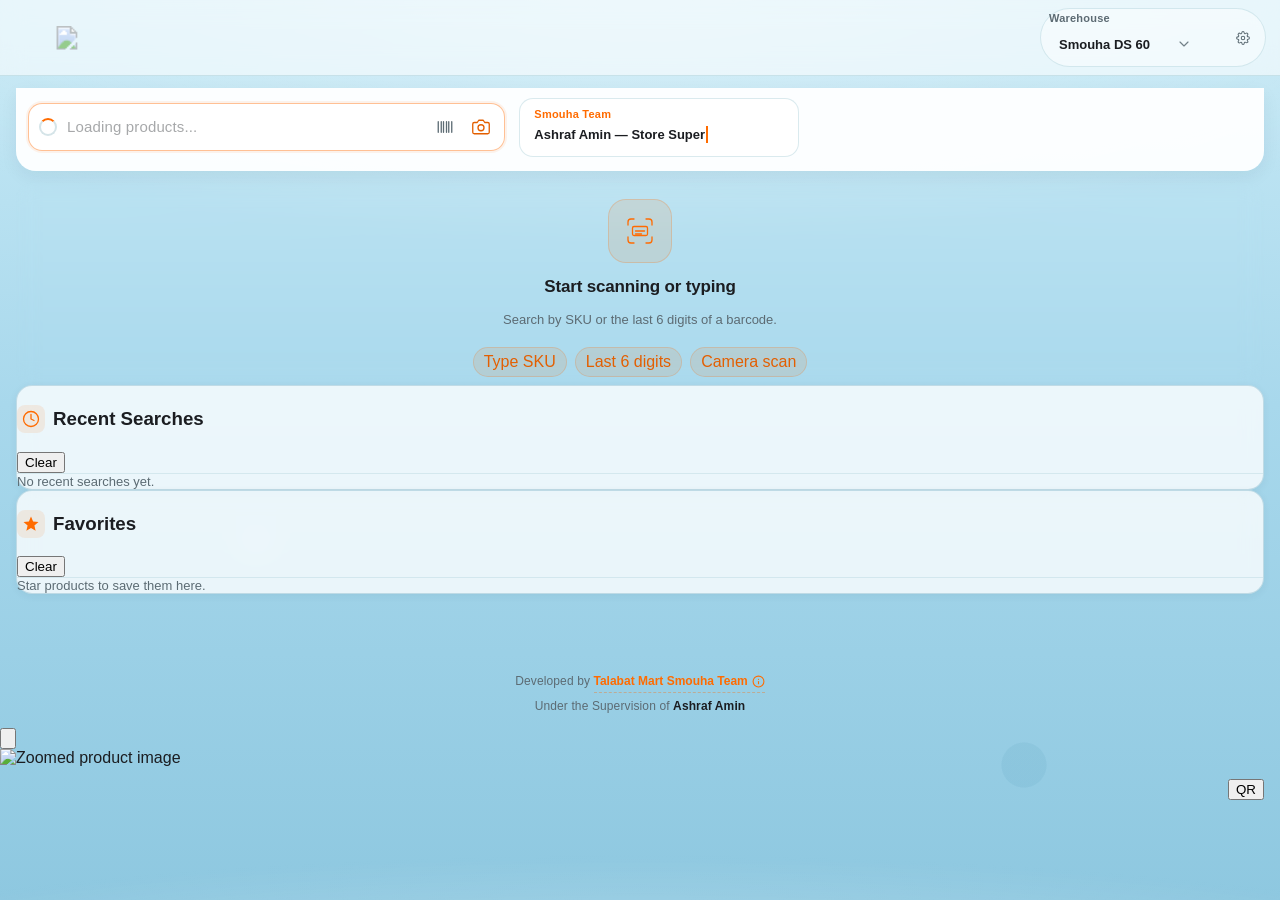
==== commit 139f084d: "Add files via upload" ====
--- a/index.html
+++ b/index.html
@@ -4,6 +4,11 @@
 <meta charset="UTF-8">
 <meta name="viewport" content="width=device-width, initial-scale=1.0, maximum-scale=5.0">
 <meta name="theme-color" content="#FF6B00">
+<meta name="mobile-web-app-capable" content="yes">
+<meta name="apple-mobile-web-app-capable" content="yes">
+<meta name="apple-mobile-web-app-status-bar-style" content="default">
+<meta name="apple-mobile-web-app-title" content="Smouha Pick">
+<link rel="apple-touch-icon" href="assets/img/apple-touch-icon.png">
 
 <link rel="dns-prefetch" href="https://cdnjs.cloudflare.com">
 <link rel="dns-prefetch" href="https://unpkg.com">
@@ -17,29 +22,35 @@
 <link rel="icon" type="image/svg+xml" href="data:image/svg+xml,%3Csvg%20xmlns%3D%22http%3A//www.w3.org/2000/svg%22%20viewBox%3D%220%200%20100%20100%22%3E%3Crect%20width%3D%22100%22%20height%3D%22100%22%20rx%3D%2220%22%20fill%3D%22%23FF6B00%22/%3E%3Cg%20transform%3D%22translate%2810%2C10%29%20scale%280.8%29%22%3E%3Cpath%20d%3D%22M%2051.28%2C14.43%20L%2048.01%2C15.07%20L%2044.50%2C16.59%20L%2042.58%2C17.94%20L%2040.11%2C20.81%20L%2038.60%2C25.36%20L%2038.52%2C34.85%20L%2026.63%2C34.85%20L%2026.63%2C41.71%20L%2027.67%2C44.42%20L%2030.06%2C46.41%20L%2032.46%2C47.05%20L%2038.60%2C47.13%20L%2038.68%2C67.78%20L%2040.27%2C73.60%20L%2042.66%2C77.59%20L%2046.09%2C81.02%20L%2050.00%2C83.33%20L%2054.47%2C84.61%20L%2059.25%2C84.77%20L%2064.75%2C83.49%20L%2067.70%2C81.90%20L%2067.70%2C70.18%20L%2064.51%2C70.97%20L%2061.80%2C70.73%20L%2058.93%2C69.22%20L%2057.26%2C67.15%20L%2056.14%2C63.32%20L%2056.14%2C47.13%20L%2069.54%2C47.05%20L%2069.54%2C39.87%20L%2068.26%2C37.00%20L%2065.79%2C35.25%20L%2056.14%2C34.77%20L%2056.14%2C14.35%20Z%22%20fill%3D%22%23ffffff%22/%3E%3C/g%3E%3C/svg%3E">
 <link rel="apple-touch-icon" href="data:image/svg+xml,%3Csvg%20xmlns%3D%22http%3A//www.w3.org/2000/svg%22%20viewBox%3D%220%200%20100%20100%22%3E%3Crect%20width%3D%22100%22%20height%3D%22100%22%20rx%3D%2220%22%20fill%3D%22%23FF6B00%22/%3E%3Cg%20transform%3D%22translate%2810%2C10%29%20scale%280.8%29%22%3E%3Cpath%20d%3D%22M%2051.28%2C14.43%20L%2048.01%2C15.07%20L%2044.50%2C16.59%20L%2042.58%2C17.94%20L%2040.11%2C20.81%20L%2038.60%2C25.36%20L%2038.52%2C34.85%20L%2026.63%2C34.85%20L%2026.63%2C41.71%20L%2027.67%2C44.42%20L%2030.06%2C46.41%20L%2032.46%2C47.05%20L%2038.60%2C47.13%20L%2038.68%2C67.78%20L%2040.27%2C73.60%20L%2042.66%2C77.59%20L%2046.09%2C81.02%20L%2050.00%2C83.33%20L%2054.47%2C84.61%20L%2059.25%2C84.77%20L%2064.75%2C83.49%20L%2067.70%2C81.90%20L%2067.70%2C70.18%20L%2064.51%2C70.97%20L%2061.80%2C70.73%20L%2058.93%2C69.22%20L%2057.26%2C67.15%20L%2056.14%2C63.32%20L%2056.14%2C47.13%20L%2069.54%2C47.05%20L%2069.54%2C39.87%20L%2068.26%2C37.00%20L%2065.79%2C35.25%20L%2056.14%2C34.77%20L%2056.14%2C14.35%20Z%22%20fill%3D%22%23ffffff%22/%3E%3C/g%3E%3C/svg%3E">
 <link rel="stylesheet" href="assets/css/main.css">
-<link rel="stylesheet" href="assets/css/cards.css">
+<link rel="stylesheet" href="assets/css/cards/01-quick-access.css">
+<link rel="stylesheet" href="assets/css/cards/02-product-card.css">
+<link rel="stylesheet" href="assets/css/cards/03-team-modal.css">
+<link rel="stylesheet" href="assets/css/cards/04-panels.css">
+<link rel="stylesheet" href="assets/css/cards/05-dmart-live.css">
+<link rel="stylesheet" href="assets/css/cards/06a-visual-polish-base.css">
+<link rel="stylesheet" href="assets/css/cards/06b-barcode-switch-saga.css">
+<link rel="stylesheet" href="assets/css/cards/07-anim-and-stock-modal.css">
+<link rel="stylesheet" href="assets/css/cards/08-dmart-identity.css">
+<link rel="stylesheet" href="assets/css/cards/09-latest-overrides.css">
 <link rel="stylesheet" href="assets/css/buttons.css">
 <link rel="stylesheet" href="assets/css/search.css">
-<link rel="stylesheet" href="assets/css/settings.css" media="print" onload="this.media='all'">
-<noscript><link rel="stylesheet" href="assets/css/settings.css"></noscript>
+<link rel="stylesheet" href="assets/css/settings.css">
 <link rel="stylesheet" href="assets/css/warehouse.css">
 <!-- Pelican Mode dependencies: barcode decoder (primary), OCR engine, Code128 generator -->
-<script src="https://cdnjs.cloudflare.com/ajax/libs/jsbarcode/3.11.6/JsBarcode.all.min.js" defer></script>
+<script src="assets/js/vendor/JsBarcode.all.min.js" defer></script>
 <script>window.__smouhaLoadStart = performance.now();</script>
 </head>
 <body>
 <header class="app-header">
   <div class="header-inner">
     <a class="header-logo" href="https://portal.talabat.com/pv2/eg/" aria-label="Talabat Mart Portal">
-        <svg role="img" aria-label="Talabat Mart" xmlns="http://www.w3.org/2000/svg" xmlns:xlink="http://www.w3.org/1999/xlink" viewBox="0 0 312.75 68.249996" preserveAspectRatio="xMidYMid meet" version="1.0"><defs><filter x="0%" y="0%" width="100%" height="100%" id="2b577f4436"><feColorMatrix values="0 0 0 0 1 0 0 0 0 1 0 0 0 0 1 0 0 0 1 0" color-interpolation-filters="sRGB"/></filter><filter x="0%" y="0%" width="100%" height="100%" id="7e155fc221"><feColorMatrix values="0 0 0 0 1 0 0 0 0 1 0 0 0 0 1 0.2126 0.7152 0.0722 0 0" color-interpolation-filters="sRGB"/></filter><clipPath id="b7e5d84649"><path d="M 2 0 L 310.925781 0 L 310.925781 67.507812 L 2 67.507812 Z M 2 0 " clip-rule="nonzero"/></clipPath><mask id="b4dbe84d13"><g filter="url(#2b577f4436)"><g filter="url(#7e155fc221)" transform="matrix(0.154521, 0, 0, 0.154481, 1.576095, -0.00000197826)"><image x="0" y="0" width="2002" xlink:href="[data-uri]" height="437" preserveAspectRatio="xMidYMid meet"/></g></g></mask></defs><g clip-path="url(#b7e5d84649)"><g mask="url(#b4dbe84d13)"><g transform="matrix(0.154521, 0, 0, 0.154481, 1.576095, -0.00000197826)"><image x="0" y="0" width="2002" xlink:href="[data-uri]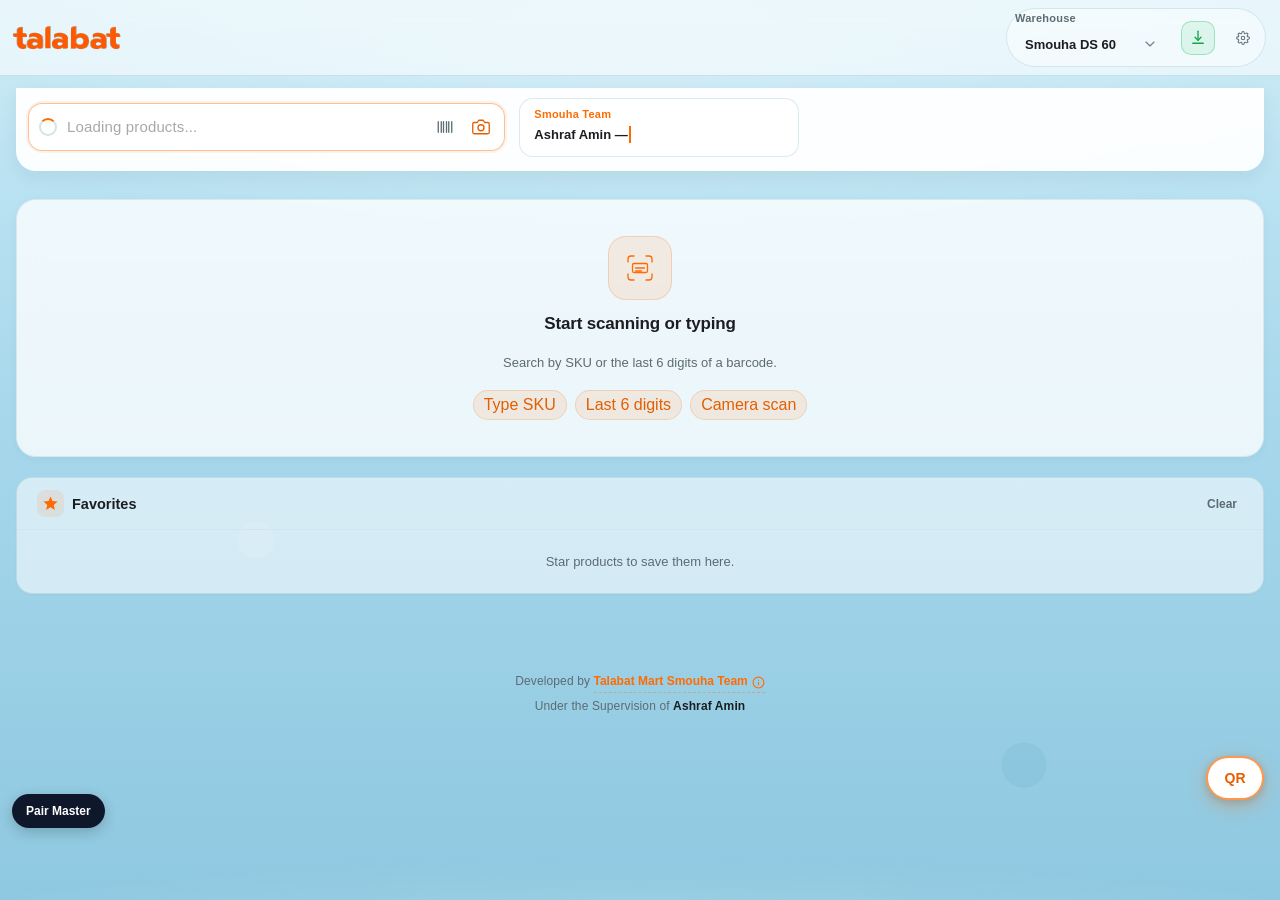
==== commit 27e399ec: "Add files via upload" ====
--- a/index.html
+++ b/index.html
@@ -147,17 +147,9 @@
 
 <!-- Settings button moved to header -->
 
-<div class="settings-backdrop" id="settingsBackdrop">
-  <div class="settings-drawer">
-    <div class="settings-drawer-header">
-      <h3>Settings</h3>
-      <button class="modal-close" id="settingsClose" aria-label="Close settings"><svg viewBox="0 0 24 24" fill="none" stroke="currentColor" stroke-width="2.5" stroke-linecap="round"><path d="M18 6 6 18M6 6l12 12"/></svg></button>
-    </div>
-    <div class="settings-panel" id="settingsPanel"></div>
-  </div>
-</div>
-
-<div class="maintenance-backdrop" id="maintenanceBackdrop">
+<!-- Settings live at settings.html (dedicated URL) -->
+
+<div class="maintenance-backdrop" id="maintenanceBackdrop" aria-hidden="true">
   <div class="maintenance-drawer">
     <div class="maintenance-drawer-header">
       <h3>Maintenance Panel</h3>
--- a/assets/css/main.css
+++ b/assets/css/main.css
@@ -1,53 +1,101 @@
 /* ============================================================
-   DESIGN TOKENS
+   DESIGN TOKENS — Crystal Aqua Enterprise
+   (Consolidated 2024: this used to be split across THREE separate
+   :root blocks added at different times — "DESIGN TOKENS", "UI
+   POLISH v2", "UI FINAL PASS" — each redefining --primary, --text,
+   --radius, --stroke/--surface-2, etc with slightly different
+   values. That meant half the tokens were silently overridden by
+   whichever block happened to load last. Everything now lives here,
+   in one place, using the values that were actually winning before
+   this cleanup — so appearance is unchanged, but there's now exactly
+   one source of truth per token.)
    ============================================================ */
 :root{
-  /* Crystal Aqua Enterprise — Talabat orange + soft aqua surfaces */
+  /* Brand */
   --primary:#FF6B00;
   --primary-dark:#e35f00;
   --primary-light:#fff1e6;
+  --primary-soft:rgba(255,107,0,.12);
+
+  /* Aqua background family (same hues, kept under their historical
+     names since all three are still referenced around the codebase) */
   --bg:#B9DFF0;
-  --card:rgba(255,255,255,.60);
-  --text:#1b1d21;
-  --text-muted:#5c6b73;
-  --border:#D5E4E8;
-  --success:#16a34a;
-  --danger:#dc2626;
-  --radius:16px;
-  --radius-sm:12px;
-  --shadow-sm:0 1px 2px rgba(20,40,50,.04);
-  --shadow-md:0 4px 14px rgba(20,40,50,.06);
-  --shadow-lg:0 10px 28px rgba(20,40,50,.08);
-  --transition:150ms ease;
+  --bg-aqua:#A8D8EC;
+  --bg-aqua-top:#C8EAF6;
+  --bg-aqua-bot:#8EC8E0;
+  --smouha-aqua:#A8D8EC;
+  --smouha-aqua-bright:#C8EAF6;
+  --smouha-aqua-deep:#8EC8E0;
   --aqua:#E6F4F6;
   --aqua-deep:#C5E0E6;
+
+  /* Surfaces / glass */
+  --card:rgba(255,255,255,.60);
+  --surface:rgba(255,255,255,.78);
+  --surface-1:rgba(255,255,255,.72);
+  --surface-2:rgba(255,255,255,.62);
   --crystal:rgba(255,255,255,.58);
   --crystal-border:rgba(150,195,205,.40);
   --glass-bg:rgba(255,255,255,.55);
   --glass-border:var(--crystal-border);
+  --stroke:rgba(120,175,195,.38);
+  --border:#D5E4E8;
+
+  /* Text */
+  --text:#1b1d21;
+  --text-muted:#5c6b73;
+
+  /* Status */
+  --success:#16a34a;
+  --danger:#dc2626;
+
+  /* Shape */
+  --radius:16px;
+  --radius-sm:12px;
+
+  /* Shadows */
+  --shadow-sm:0 1px 2px rgba(20,40,50,.04);
+  --shadow-md:0 4px 14px rgba(20,40,50,.06);
+  --shadow-lg:0 10px 28px rgba(20,40,50,.08);
+  --shadow-1:0 2px 8px rgba(20,50,70,.06);
+  --shadow-2:0 8px 24px rgba(20,50,70,.10);
+  --shadow-card:0 4px 18px rgba(20,60,80,.07);
+
+  /* Misc */
+  --transition:150ms ease;
   --top-highlight:0 0 transparent;
   --blue-highlight:#e8f6f8;
   --blue-highlight-border:rgba(56,152,168,.22);
   --blue-highlight-text:#1d6b7a;
+  --icon-stroke:1.75;
+  --icon-sw:1.75;
 }
 [data-theme="dark"]{
   --primary:#FF7A1A;
   --primary-dark:#ff8c3d;
   --primary-light:#3a2717;
+  --primary-soft:rgba(255,122,26,.14);
+
   --bg:#0E1214;
   --card:rgba(18,28,32,.60);
-  --text:#eef0f2;
-  --text-muted:#8a9aa3;
-  --border:#2A3338;
-  --shadow-sm:0 1px 2px rgba(0,0,0,.35);
-  --shadow-md:0 4px 14px rgba(0,0,0,.4);
-  --shadow-lg:0 10px 28px rgba(0,0,0,.45);
-  --aqua:#132028;
-  --aqua-deep:#1a2e36;
+  --surface:rgba(22,30,36,.82);
+  --surface-2:rgba(18,26,32,.72);
   --crystal:rgba(18,28,32,.58);
   --crystal-border:rgba(60,80,90,.5);
   --glass-bg:rgba(18,28,32,.55);
   --glass-border:var(--crystal-border);
+  --stroke:rgba(70,95,110,.45);
+  --border:#2A3338;
+
+  --text:#eef0f2;
+  --text-muted:#9aabB4;
+
+  --shadow-sm:0 1px 2px rgba(0,0,0,.35);
+  --shadow-md:0 4px 14px rgba(0,0,0,.4);
+  --shadow-lg:0 10px 28px rgba(0,0,0,.45);
+
+  --aqua:#132028;
+  --aqua-deep:#1a2e36;
   --top-highlight:0 0 transparent;
   --blue-highlight:#132338;
   --blue-highlight-border:rgba(96,165,250,.28);
@@ -125,10 +173,7 @@
   opacity:.2;
 }
 
-header.app-header{position:relative;z-index:40;}
-main,.toast-container,.modal-backdrop,.store-header{position:relative;z-index:1;}
-
-
+header.app-header{position:relative;z-index:300;}
 
 
 button{font-family:inherit;}
@@ -183,21 +228,7 @@
    STORE HEADER (sticky) — compact secondary bar with store context.
    This one stays pinned while the Talabat brand bar above scrolls away.
    ============================================================ */
-.store-header{
-  position:sticky;top:0;z-index:40;
-  background:var(--glass-bg);
-  border-bottom:1px solid var(--crystal-border);
-  box-shadow:var(--shadow-sm);
-}
-.store-header-inner{
-  max-width:100%;margin:0;width:100%;
-  padding:0 20px;
-  height:42px;
-  display:flex;flex-direction:column;justify-content:center;
-  line-height:1.2;
-}
-.store-header .store{font-weight:600;font-size:13.5px;}
-.store-header .manager{font-size:11.5px;color:var(--text-muted);}
+
 
 /* ============================================================
    MAIN LAYOUT
@@ -274,7 +305,7 @@
 .suggestion-highlight{background:var(--primary-light);color:var(--primary-dark);border-radius:3px;padding:0 1px;font-weight:800;}
 
 /* Quick filter chips */
-.quick-tabs{display:flex;gap:8px;margin-top:14px;flex-wrap:wrap;}
+
 .chip{
   padding:8px 16px;border-radius:999px;border:1px solid var(--border);
   background:var(--card);color:var(--text-muted);font-size:13px;font-weight:600;
@@ -454,7 +485,7 @@
 
 /* Search width + distinctive frame (overrides) */
 .search-box-wrap{width:56%;max-width:56%;}
-.search-section .search-row-actions{width:56%;max-width:56%;margin-left:0;margin-right:auto;justify-content:flex-start;}
+
 
 /* ========== v1.6 layout polish ========== */
 header.app-header .header-inner{
@@ -533,7 +564,6 @@
 }
 
 
-
 /* Soft translucent panels over photo bg (static, no animation) */
 .product-card,
 .custom-barcode-card,
@@ -545,10 +575,7 @@
 .suggestions.open{
   background:var(--card);
 }
-header.app-header,
-.store-header{
-  background:var(--glass-bg);
-}
+
 .search-input-shell{
   background:rgba(255,255,255,.88);
 }
@@ -599,20 +626,11 @@
 }
 
 
-
 /* ============================================================
-   UI POLISH v2 — tokens, empty state, panels, header, surfaces
+   UI POLISH v2 — empty state, panels, header, surfaces
+   (design tokens for this section now live in the single
+   consolidated :root block at the top of the file)
    ============================================================ */
-:root{
-  --smouha-aqua:#A8D8EC;
-  --smouha-aqua-bright:#C8EAF6;
-  --smouha-aqua-deep:#8EC8E0;
-  --surface-1:rgba(255,255,255,.72);
-  --surface-2:rgba(255,255,255,.58);
-  --stroke:rgba(150,195,205,.42);
-  --shadow-card:0 4px 18px rgba(20,60,80,.07);
-  --icon-stroke:1.75;
-}
 /* Vibrant light-blue canvas (restored) */
 html,body{
   background-color:#A8D8EC;
@@ -632,7 +650,7 @@
   opacity:.9;
   height:40vh;
 }
-#app, main, .app-shell, .page-wrap, header.app-header{position:relative;z-index:1}
+
 [data-theme="dark"] html,
 [data-theme="dark"] body{
   background-color:#0E1214;
@@ -817,12 +835,7 @@
 }
 
 /* QR FAB softer */
-.qr-fab, #qrFab, button.qr-fab, .fab-qr{
-  box-shadow:0 6px 18px rgba(255,107,0,.25);
-}
-.qr-fab:hover, #qrFab:hover{
-  box-shadow:0 8px 22px rgba(255,107,0,.32);
-}
+
 
 /* Team rotator: readable on dark */
 [data-theme="dark"] .team-rotator,
@@ -850,7 +863,6 @@
 }
 
 
-
 /* polish remainder */
 .state-tip{
   appearance:none;border:1px solid rgba(255,107,0,.2);
@@ -869,36 +881,11 @@
 
 
 /* ============================================================
-   UI FINAL PASS — tokens, mesh, toast, icons, product hierarchy
-   (QR FAB kept separate — not merged into search)
+   UI FINAL PASS — mesh, toast, icons, product hierarchy
+   (QR FAB kept separate — not merged into search; design tokens for
+   this section now live in the single consolidated :root block at
+   the top of the file)
    ============================================================ */
-:root{
-  --primary:#FF6B00;
-  --primary-dark:#e35f00;
-  --primary-soft:rgba(255,107,0,.12);
-  --bg-aqua:#A8D8EC;
-  --bg-aqua-top:#C8EAF6;
-  --bg-aqua-bot:#8EC8E0;
-  --surface:rgba(255,255,255,.78);
-  --surface-2:rgba(255,255,255,.62);
-  --stroke:rgba(120,175,195,.38);
-  --text:#1b1d21;
-  --text-muted:#5c6b73;
-  --radius:16px;
-  --radius-sm:12px;
-  --shadow-1:0 2px 8px rgba(20,50,70,.06);
-  --shadow-2:0 8px 24px rgba(20,50,70,.10);
-  --icon-sw:1.75;
-}
-[data-theme="dark"]{
-  --surface:rgba(22,30,36,.82);
-  --surface-2:rgba(18,26,32,.72);
-  --stroke:rgba(70,95,110,.45);
-  --text:#eef0f2;
-  --text-muted:#9aabB4;
-  --primary-soft:rgba(255,122,26,.14);
-}
-
 /* Vibrant aqua + soft mesh (light, no lag) */
 html, body{
   background-color:var(--bg-aqua);
@@ -1097,7 +1084,10 @@
 /* Avoid extra font CDN (Gemini Inter) — system stack stays fastest offline */
 
 
-/* Chrome-style circular theme fill */
+/* Premium circular theme-fill — soft glow origin + smooth expo-out easing
+   (was a flat-color Chrome-style wipe at .58s; now a gentler radial glow
+   at .78s so the transition reads as deliberate/luxurious rather than a
+   quick flash, on both light→dark and dark→light) */
 .theme-wipe-overlay{
   pointer-events:none;
   position:fixed;
@@ -1105,16 +1095,23 @@
   z-index:99999;
   opacity:0;
   clip-path:circle(0% at 88% 10%);
-}
-.theme-wipe-overlay.theme-wipe-dark{background:#0E1214;}
-.theme-wipe-overlay.theme-wipe-light{background:#C8EAF6;}
+  will-change:clip-path, opacity;
+}
+.theme-wipe-overlay.theme-wipe-dark{
+  background:radial-gradient(circle at 88% 10%, #1c2730 0%, #131a1f 45%, #0E1214 100%);
+}
+.theme-wipe-overlay.theme-wipe-light{
+  background:radial-gradient(circle at 88% 10%, #f2fbff 0%, #dcf1fa 45%, #C8EAF6 100%);
+}
 .theme-wipe-overlay.run{
-  animation:themeCircleFill .58s cubic-bezier(.22,.75,.28,1) forwards;
+  animation:themeCircleFill .78s cubic-bezier(.16,1,.3,1) forwards;
 }
 @keyframes themeCircleFill{
-  0%{clip-path:circle(0% at 88% 10%);opacity:.92}
-  55%{clip-path:circle(120% at 88% 10%);opacity:.55}
-  100%{clip-path:circle(160% at 88% 10%);opacity:0}
+  0%{clip-path:circle(0% at 88% 10%);opacity:0}
+  6%{opacity:.95}
+  45%{clip-path:circle(85% at 88% 10%);opacity:.8}
+  80%{clip-path:circle(140% at 88% 10%);opacity:.32}
+  100%{clip-path:circle(170% at 88% 10%);opacity:0}
 }
 
 /* ============================================================
@@ -1255,7 +1252,7 @@
   padding: 0;
 }
 .search-stats:empty {
-  display: none !important;
+  display: none;
 }
 /* Idle / empty state: no large white card under the search row */
 .state-panel {
@@ -1306,3 +1303,103 @@
   -webkit-backdrop-filter: none !important;
   box-shadow: none;
 }
+
+
+/* ---- PWA install + offline + update ---- */
+
+
+@media (max-width:520px){
+  .pwa-install-btn .pwa-install-label{display:none;}
+  .pwa-install-btn{width:34px;padding:0;}
+}
+
+.pwa-offline-banner{
+  display:flex;align-items:center;justify-content:center;gap:8px;
+  padding:8px 12px;font-size:12.5px;font-weight:650;
+  background:#1e293b;color:#f8fafc;text-align:center;
+}
+.pwa-offline-banner[hidden]{display:none!important;}
+.pwa-offline-dot{
+  width:8px;height:8px;border-radius:50%;background:#fbbf24;
+  box-shadow:0 0 0 3px rgba(251,191,36,.25);flex-shrink:0;
+}
+html.is-offline .dmart-live-card,
+html.is-offline .dmart-adjust-panel{
+  opacity:.55;
+}
+html.is-offline .dmart-conn-status{pointer-events:none;}
+
+.pwa-update-toast{
+  position:fixed;left:50%;bottom:max(16px,env(safe-area-inset-bottom));
+  transform:translateX(-50%);
+  z-index:10080;
+  display:flex;align-items:center;gap:12px;
+  padding:12px 14px;border-radius:14px;
+  background:#0f172a;color:#fff;
+  box-shadow:0 12px 32px rgba(0,0,0,.28);
+  font-size:13px;font-weight:650;
+}
+.pwa-update-toast button{
+  border:none;border-radius:10px;padding:8px 12px;
+  background:#FF6B00;color:#fff;font-weight:800;font-size:12px;
+  cursor:pointer;font-family:inherit;
+}
+
+.pwa-ios-tip{
+  position:fixed;inset:0;z-index:10090;
+  display:flex;align-items:flex-end;justify-content:center;
+  padding:16px;background:rgba(8,12,18,.45);
+}
+.pwa-ios-tip[hidden]{display:none!important;}
+.pwa-ios-tip-card{
+  width:min(360px,100%);
+  background:#fff;border-radius:18px;padding:18px 16px;
+  box-shadow:0 20px 40px rgba(0,0,0,.25);
+}
+[data-theme="dark"] .pwa-ios-tip-card{background:#1a2026;color:#f1f5f9;}
+.pwa-ios-tip-card p{margin:0 0 8px;font-size:14px;line-height:1.45;}
+.pwa-ios-tip-ok{
+  margin-top:10px;width:100%;height:42px;border:none;border-radius:12px;
+  background:#FF6B00;color:#fff;font-weight:800;cursor:pointer;font-family:inherit;
+}
+
+
+/* APK download — compact header icon beside warehouse */
+.apk-header-btn{
+  display:inline-flex;align-items:center;justify-content:center;
+  width:34px;height:34px;border-radius:10px;
+  border:1px solid rgba(34,197,94,.35);
+  background:rgba(34,197,94,.1);
+  color:#16a34a;text-decoration:none;flex-shrink:0;
+  -webkit-tap-highlight-color:transparent;
+}
+.apk-header-btn svg{width:18px;height:18px;}
+.apk-header-btn:active{transform:scale(.96);}
+[data-theme="dark"] .apk-header-btn{color:#4ade80;background:rgba(34,197,94,.15);border-color:rgba(74,222,128,.35);}
+.catalog-status-badge{display:none!important;}
+#pwaInstallBtn{display:none!important;}
+
+/* settings btn click layer */
+.site-header, .app-header, header.header, .top-bar, .header-bar {
+  position: relative;
+  z-index: 250;
+}
+#settingsBtn {
+  position: relative;
+  z-index: 260;
+  pointer-events: auto !important;
+}
+/* dead PWA install UI (removed from DOM) */
+
+
+/* SETTINGS OPEN FORCE */
+header.app-header {
+  position: relative !important;
+  z-index: 300 !important;
+}
+#settingsBtn {
+  position: relative !important;
+  z-index: 310 !important;
+  pointer-events: auto !important;
+  cursor: pointer !important;
+}
--- a/assets/css/cards/01-quick-access.css
+++ b/assets/css/cards/01-quick-access.css
@@ -0,0 +1,44 @@
+/* Split from the original monolithic cards.css (was 3702 lines) for maintainability.
+   Order matters — loaded in numeric filename order from index.html, exactly
+   preserving the original cascade. Do not reorder without checking for
+   selector overrides across files (see project notes on !important usage). */
+
+/* ============================================================
+   QUICK ACCESS
+   ============================================================ */
+.quick-access-section{margin-top:20px;}
+.quick-access-title{
+  margin:0 0 10px;font-size:13px;font-weight:800;
+  text-transform:uppercase;letter-spacing:.04em;color:var(--text-muted);
+}
+.quick-access-grid{display:grid;grid-template-columns:1fr 1fr;gap:12px;}
+@media (max-width:640px){
+  .quick-access-grid{grid-template-columns:1fr;}
+}
+.quick-access-card{
+  display:flex;align-items:center;gap:12px;
+  padding:12px 18px;border-radius:var(--radius);
+  background:var(--crystal);
+  border:1px solid var(--border);
+  box-shadow:var(--shadow-sm);
+  text-decoration:none;color:var(--text);cursor:pointer;
+  transition:transform 150ms ease,box-shadow 150ms ease,border-color 150ms ease;
+}
+.quick-access-icon-badge{
+  width:28px;height:28px;border-radius:8px;flex-shrink:0;
+  overflow:hidden;display:flex;align-items:center;justify-content:center;
+  border:1px solid var(--border);
+}
+.quick-access-icon-badge svg{width:100%;height:100%;display:block;}
+.quick-access-label{flex:1;font-size:14.5px;font-weight:700;}
+.quick-access-arrow{width:16px;height:16px;color:var(--primary);flex-shrink:0;transition:transform var(--transition);}
+@media (hover:hover) and (pointer:fine){
+  .quick-access-card:hover{
+    transform:translateY(-1px);
+    border-color:var(--primary);
+    box-shadow:var(--shadow-md);
+  }
+  .quick-access-card:hover .quick-access-arrow{transform:translate(1px,-1px);}
+}
+.quick-access-card:focus-visible{outline:2px solid var(--primary);outline-offset:2px;}
+
--- a/assets/css/cards/02-product-card.css
+++ b/assets/css/cards/02-product-card.css
@@ -0,0 +1,171 @@
+/* Split from the original monolithic cards.css (was 3702 lines) for maintainability.
+   Order matters — loaded in numeric filename order from index.html, exactly
+   preserving the original cascade. Do not reorder without checking for
+   selector overrides across files (see project notes on !important usage). */
+
+/* ============================================================
+   PRODUCT CARD
+   ============================================================ */
+.result-area{margin-top:28px;}
+.product-card{
+  background:var(--crystal);
+  border:1px solid var(--crystal-border);
+  border-radius:var(--radius);
+  box-shadow:var(--shadow-md);
+  padding:16px;
+  transition:box-shadow var(--transition),border-color var(--transition);
+}
+@keyframes cardIn{from{opacity:0;transform:scale(.99);}to{opacity:1;transform:scale(1);}}
+/* Two-column layout: image (35%) + barcodes (65%), barcode always visible without
+   scrolling. Details (name/SKU/copy) sit below both columns. */
+.product-top-row{
+  display:flex;gap:12px;padding:12px;flex-wrap:nowrap;
+  border-bottom:1px solid var(--border);
+  align-items:stretch;
+}
+.product-live-col{
+  flex:0 0 200px;
+  max-width:220px;
+  min-width:160px;
+  display:flex;
+  align-items:stretch;
+}
+.product-image-col{
+  flex:0 0 30%;max-width:30%;
+  display:flex;align-items:flex-start;justify-content:center;
+}
+.product-image-wrap{
+  width:100%;max-width:178px;aspect-ratio:1/1;border-radius:var(--radius-sm);
+  overflow:hidden;flex-shrink:0;background:var(--bg);
+  position:relative;cursor:zoom-in;
+  border:1px solid var(--border);
+}
+.product-image-wrap img{width:100%;height:100%;object-fit:contain;transition:transform var(--transition);}
+.product-image-wrap:hover img{transform:scale(1.06);}
+.product-image-wrap.loading::after{
+  content:'';position:absolute;inset:0;
+  background:linear-gradient(90deg,var(--bg) 25%,var(--border) 50%,var(--bg) 75%);
+  background-size:200% 100%;animation:shimmer 1.4s infinite;
+}
+@keyframes shimmer{0%{background-position:200% 0;}100%{background-position:-200% 0;}}
+.image-zoom-hint{
+  position:absolute;bottom:6px;right:6px;background:rgba(0,0,0,.55);color:#fff;
+  border-radius:8px;padding:4px 6px;font-size:10px;display:flex;align-items:center;gap:3px;
+  opacity:0;transition:opacity var(--transition);
+}
+.product-image-wrap:hover .image-zoom-hint{opacity:1;}
+.image-zoom-hint svg{width:11px;height:11px;}
+
+.product-barcodes-col{flex:1 1 65%;max-width:65%;padding:0 0 0 0;}
+
+.product-details-row{padding:16px 20px;display:flex;flex-direction:column;gap:10px;}
+.product-title-row{display:flex;align-items:flex-start;gap:10px;}
+.product-name{font-size:20px;font-weight:800;line-height:1.3;}
+@keyframes pop{0%{transform:scale(1);}45%{transform:scale(1.35);}100%{transform:scale(1);}}
+
+/* Favorite — now a third info card, matching SKU/Barcode exactly */
+.info-field-fav{color:var(--text);}
+.info-value-fav{display:flex;align-items:center;height:19px;color:var(--text-muted);}
+.info-value-fav svg{width:18px;height:18px;}
+.info-field-fav.active{border-color:var(--primary);background:var(--primary-light);}
+.info-field-fav.active .info-value-fav{color:var(--primary);}
+.info-field-fav.active .info-value-fav svg{fill:var(--primary);}
+.info-field-fav.pulse .info-value-fav svg{animation:pop 320ms ease;}
+
+/* SKU + Barcode — same row on wide screens, individually clickable to copy,
+   no separate large copy buttons. Fields size to their own content only. */
+.sku-barcode-row{display:flex;gap:8px;flex-wrap:wrap;}
+.info-field{
+  flex:1 1 0;display:flex;flex-direction:column;gap:3px;justify-content:center;
+  background:rgba(176,186,194,.22);
+  border:1px solid rgba(160,170,180,.35);border-radius:12px;
+  padding:10px 14px;cursor:pointer;text-align:left;min-width:0;min-height:52px;
+  font-family:inherit;transition:border-color 140ms ease,background-color 140ms ease,box-shadow 140ms ease;
+}
+.info-field:hover,.info-field:active{border-color:var(--primary);}
+.info-field-barcode{flex-direction:row;align-items:center;gap:4px;padding:5px 6px 5px 0;}
+.info-field-copy{
+  flex:1 1 auto;display:flex;flex-direction:column;gap:1px;background:none;border:none;
+  padding:7px 8px 7px 12px;cursor:pointer;text-align:left;font-family:inherit;min-width:0;
+  align-items:flex-start;
+}
+.info-label{font-size:10px;font-weight:700;letter-spacing:.05em;text-transform:uppercase;color:var(--text-muted);}
+.info-value{font-size:13.5px;font-weight:700;color:var(--text);line-height:1.25;word-break:break-all;}
+
+/* Product action bar — currently holds "Check in Dmart"; built so more
+   actions can be added later without restructuring. */
+
+.dmart-check-btn{
+  flex:1;display:flex;align-items:center;justify-content:center;gap:9px;
+  padding:9px 16px;border-radius:12px;text-decoration:none;
+  background:var(--crystal);
+  border:1px solid var(--crystal-border);
+  color:var(--primary-dark);font-size:14px;font-weight:700;
+  box-shadow:var(--shadow-sm);
+  transition:transform 150ms ease,border-color 150ms ease,box-shadow 150ms ease;
+}
+.dmart-check-icon{width:20px;height:20px;border-radius:6px;overflow:hidden;flex-shrink:0;display:flex;border:1px solid var(--border);}
+.dmart-check-icon svg{width:100%;height:100%;display:block;}
+@media (hover:hover) and (pointer:fine){
+  .dmart-check-btn:hover{transform:translateY(-1px);border-color:var(--primary);box-shadow:var(--shadow-md);}
+}
+.dmart-check-btn:active{transform:scale(.98);}
+.dmart-check-btn:focus-visible{outline:2px solid var(--primary);outline-offset:2px;}
+
+/* Barcodes section — right column, primary visual priority, minimal chrome */
+.barcodes-section{padding:2px 0;display:flex;flex-direction:column;gap:2px;}
+.barcode-block{
+  display:flex;flex-direction:column;align-items:center;
+  padding:0;background:transparent;border-radius:var(--radius-sm);border:none;
+}
+/* NEVER apply glass/blur/transparency/orange tint here — scan reliability requires
+   pure opaque white with maximum contrast. This rule is exempt from the ambient theme. */
+.barcode-128-wrap{
+  background:#ffffff;
+  padding:1px 2px;
+  border-radius:4px;
+  box-shadow:none;
+  cursor:pointer;
+  display:flex;align-items:center;justify-content:center;
+  width:60%;
+  max-width:60%;
+  box-sizing:border-box;
+}
+.barcode-128-wrap svg{display:block;width:100%;height:auto;}
+/* QR mode: fixed square slot — prevents mobile WebView from stretching
+   the vector path into a static-noise pattern. */
+.barcode-128-wrap.is-qr{
+  width:min(200px, 55%);
+  aspect-ratio:1 / 1;
+  padding:8px;
+  box-sizing:border-box;
+}
+.barcode-128-wrap.is-qr svg{
+  width:100%;
+  height:100%;
+  display:block;
+}
+
+/* Plain-text list of every barcode number — only one Code128 image is ever
+   generated (the first barcode); every number, including the first, is
+   still listed here so nothing is hidden. Click/tap any row to copy it. */
+.barcode-numbers-list{display:flex;flex-direction:column;}
+.barcode-number-item{
+  display:flex;align-items:baseline;justify-content:space-between;gap:10px;
+  padding:6px 4px;cursor:pointer;border-bottom:1px solid var(--border);
+  transition:background-color var(--transition);
+}
+.barcode-number-item:last-child{border-bottom:none;}
+.barcode-number-item:hover{background:var(--crystal);}
+.barcode-number-label{font-size:11px;color:var(--text-muted);font-weight:700;flex-shrink:0;}
+.barcode-number-value{font-size:13px;font-weight:800;font-variant-numeric:tabular-nums;word-break:break-all;text-align:right;}
+.icon-btn-sm{
+  width:32px;height:32px;border-radius:8px;border:1px solid var(--border);
+  background:var(--crystal);display:flex;align-items:center;justify-content:center;
+  color:var(--text-muted);cursor:pointer;flex-shrink:0;transition:background-color var(--transition),border-color var(--transition),color var(--transition);
+}
+.icon-btn-sm svg{width:15px;height:15px;}
+.icon-btn-sm:hover{border-color:var(--primary);color:var(--primary);}
+
+/* Buttons */
+
--- a/assets/css/cards/03-team-modal.css
+++ b/assets/css/cards/03-team-modal.css
@@ -0,0 +1,85 @@
+/* Split from the original monolithic cards.css (was 3702 lines) for maintainability.
+   Order matters — loaded in numeric filename order from index.html, exactly
+   preserving the original cascade. Do not reorder without checking for
+   selector overrides across files (see project notes on !important usage). */
+
+/* ============================================================
+   TEAM MEMBERS MODAL — enterprise credits window
+   ============================================================ */
+.team-modal-box{
+  max-width:600px;min-width:520px;width:100%;
+  border-radius:16px;
+  transition:transform 180ms ease,opacity 180ms ease;
+}
+@media (max-width:640px){
+  .team-modal-box{min-width:0;width:90%;}
+}
+@media (max-width:480px){
+  .team-modal-box{width:95%;}
+}
+.team-modal-box .modal-header{align-items:flex-start;}
+.team-modal-subtitle{display:block;margin-top:3px;font-size:11.5px;font-weight:500;color:var(--text-muted);}
+.team-modal-body{padding:20px 22px 22px;}
+.team-section{display:flex;flex-direction:column;gap:10px;}
+.team-section-title{margin:0;font-size:13px;font-weight:800;text-transform:uppercase;letter-spacing:.03em;color:var(--text-muted);}
+.team-divider{height:1px;background:var(--border);margin:16px 0;}
+
+.team-leader{display:flex;align-items:baseline;gap:10px;flex-wrap:wrap;}
+.team-leader-name{font-size:19px;font-weight:800;}
+.team-leader-role{font-size:13px;color:var(--text-muted);font-weight:600;}
+
+/* Outstanding Team Member — a subtly highlighted recognition card. This is
+   the one intentional accent color left in the app besides Talabat orange:
+   a calm blue tint, per spec, to visually set it apart from ordinary text. */
+.team-outstanding{
+  display:flex;flex-direction:column;gap:6px;
+  background:var(--blue-highlight);
+  border:1px solid var(--blue-highlight-border);
+  border-radius:12px;padding:14px 16px;
+}
+.team-outstanding-message{margin:0;font-size:13px;line-height:1.6;color:var(--text);font-weight:400;}
+.team-outstanding-highlight{font-weight:700;color:var(--blue-highlight-text);}
+
+.team-members-list{
+  list-style:none;margin:0;padding:0;
+  column-count:2;column-gap:20px;
+}
+@media (max-width:640px){
+  .team-members-list{column-count:1;}
+}
+.team-members-list li{
+  position:relative;padding:4px 0 4px 16px;font-size:13.5px;
+  break-inside:avoid;-webkit-column-break-inside:avoid;
+}
+.team-members-list li::before{
+  content:'';position:absolute;left:0;top:11px;
+  width:5px;height:5px;border-radius:50%;background:var(--primary);
+}
+
+.team-thanks-text{margin:0;font-size:13.5px;line-height:1.6;color:var(--text-muted);}
+.choice-item{
+  display:flex;align-items:center;gap:14px;padding:12px;border-radius:14px;
+  cursor:pointer;transition:background var(--transition);border:1px solid transparent;
+}
+.choice-item:hover{background:var(--primary-light);border-color:var(--primary);}
+.choice-thumb{width:52px;height:52px;border-radius:10px;object-fit:cover;background:var(--bg);flex-shrink:0;}
+.choice-info{flex:1;min-width:0;}
+.choice-name{font-weight:700;font-size:14px;white-space:nowrap;overflow:hidden;text-overflow:ellipsis;}
+.choice-sub{font-size:12px;color:var(--text-muted);margin-top:2px;}
+
+/* Image zoom modal */
+.zoom-backdrop{
+  position:fixed;inset:0;background:rgba(0,0,0,.9);
+  display:flex;align-items:center;justify-content:center;z-index:95;
+  opacity:0;pointer-events:none;transition:opacity 180ms ease;padding:30px;
+}
+.zoom-backdrop.open{opacity:1;pointer-events:auto;}
+.zoom-backdrop img{
+  max-width:90vw;max-height:85vh;object-fit:contain;border-radius:12px;
+  transform:scale(.9);opacity:0;
+  transition:transform 180ms ease,opacity 180ms ease;
+}
+.zoom-backdrop.open img{transform:scale(1);opacity:1;}
+.zoom-close{position:absolute;top:20px;right:20px;width:44px;height:44px;border-radius:50%;background:rgba(255,255,255,.12);border:none;color:#fff;cursor:pointer;display:flex;align-items:center;justify-content:center;}
+.zoom-close svg{width:20px;height:20px;}
+
--- a/assets/css/cards/04-panels.css
+++ b/assets/css/cards/04-panels.css
@@ -0,0 +1,50 @@
+/* Split from the original monolithic cards.css (was 3702 lines) for maintainability.
+   Order matters — loaded in numeric filename order from index.html, exactly
+   preserving the original cascade. Do not reorder without checking for
+   selector overrides across files (see project notes on !important usage). */
+
+/* ============================================================
+   RECENT / FAVORITES PANELS
+   ============================================================ */
+.panels-row{display:grid;grid-template-columns:1fr 1fr;gap:16px;margin-top:20px;}
+@media (max-width:720px){.panels-row{grid-template-columns:1fr;}}
+.panel{background:var(--crystal);border:1px solid var(--crystal-border);border-radius:var(--radius);box-shadow:var(--shadow-sm);overflow:hidden;}
+.panel-header{padding:12px 20px;border-bottom:1px solid var(--border);display:flex;align-items:center;justify-content:space-between;}
+.panel-header h3{margin:0;font-size:14.5px;font-weight:800;display:flex;align-items:center;gap:8px;}
+.panel-header h3 svg{width:17px;height:17px;color:var(--primary);}
+.panel-clear{font-size:12px;color:var(--text-muted);background:none;border:none;cursor:pointer;font-weight:600;}
+.panel-clear:hover{color:var(--danger);}
+.panel-list{max-height:220px;overflow-y:auto;contain:layout paint style;}
+.panel-item{
+  display:flex;align-items:center;gap:12px;padding:8px 20px;cursor:pointer;
+  transition:background-color var(--transition);border-bottom:1px solid var(--border);
+  content-visibility:auto;contain-intrinsic-size:0 52px;
+}
+.panel-item:last-child{border-bottom:none;}
+.panel-item:hover{background:var(--primary-light);}
+.panel-thumb{width:32px;height:32px;border-radius:8px;object-fit:cover;background:var(--bg);flex-shrink:0;}
+.panel-text{flex:1;min-width:0;}
+.panel-name{font-size:13px;font-weight:600;white-space:nowrap;overflow:hidden;text-overflow:ellipsis;}
+.panel-sub{font-size:11.5px;color:var(--text-muted);}
+.panel-empty{padding:24px 20px;text-align:center;color:var(--text-muted);font-size:13px;}
+
+
+/* Phase 2.1 desktop product hover */
+@media (hover:hover) and (pointer:fine){
+  .product-card{
+    box-shadow:var(--shadow-sm);
+    transition:box-shadow 160ms ease,border-color 160ms ease;
+  }
+  .product-card:hover{
+    box-shadow:var(--shadow-md);
+    border-color:var(--crystal-border);
+  }
+  .product-card:hover .product-image-wrap img{
+    transform:scale(1.03);
+  }
+  .product-image-wrap img{
+    transition:transform 180ms ease;
+  }
+}
+
+
--- a/assets/css/cards/05-dmart-live.css
+++ b/assets/css/cards/05-dmart-live.css
@@ -0,0 +1,200 @@
+/* Split from the original monolithic cards.css (was 3702 lines) for maintainability.
+   Order matters — loaded in numeric filename order from index.html, exactly
+   preserving the original cascade. Do not reorder without checking for
+   selector overrides across files (see project notes on !important usage). */
+
+/* ============================================================
+   DMART LIVE INFO — premium, high clarity (left of product image)
+   ============================================================ */
+.dmart-live-card{
+  width:100%;
+  display:flex;
+  flex-direction:column;
+  gap:0;
+  padding:14px 14px 12px;
+  border-radius:16px;
+  border:1.5px solid rgba(255,107,0,.35);
+  background:linear-gradient(165deg, rgba(255,255,255,.62) 0%, rgba(255,248,242,.55) 100%);
+  box-shadow:0 4px 18px rgba(255,107,0,.10), var(--shadow-sm);
+  align-self:stretch;
+}
+[data-theme="dark"] .dmart-live-card{
+  background:linear-gradient(165deg, rgba(28,32,36,.78) 0%, rgba(40,28,20,.72) 100%);
+  border-color:rgba(255,107,0,.45);
+}
+.dmart-live-title{
+  font-size:11px;
+  font-weight:900;
+  letter-spacing:.08em;
+  text-transform:uppercase;
+  color:#FF6B00;
+  margin-bottom:10px;
+  padding-bottom:8px;
+  border-bottom:1px solid rgba(255,107,0,.2);
+}
+.dmart-live-row{
+  display:flex;
+  align-items:center;
+  justify-content:space-between;
+  gap:10px;
+  padding:8px 0;
+  border-bottom:1px solid rgba(0,0,0,.06);
+}
+[data-theme="dark"] .dmart-live-row{border-bottom-color:rgba(255,255,255,.08);}
+.dmart-live-row:last-of-type{border-bottom:none;}
+.dmart-live-label{
+  font-size:12px;
+  font-weight:700;
+  color:var(--text-muted);
+}
+.dmart-live-value{
+  font-size:15px;
+  font-weight:900;
+  font-variant-numeric:tabular-nums;
+  color:var(--text);
+  text-align:right;
+}
+.dmart-live-card.is-loading .dmart-live-value{
+  color:var(--text-muted);
+  font-weight:700;
+}
+.dmart-live-card.is-loading .dmart-live-title::after{
+  content:"";
+  display:inline-block;
+  width:16px;
+  height:16px;
+  margin-left:10px;
+  vertical-align:-3px;
+  border-radius:50%;
+  border:2.5px solid rgba(255,107,0,.22);
+  border-top-color:#FF6B00;
+  border-right-color:#FFB067;
+  box-shadow:0 0 0 3px rgba(255,107,0,.08);
+  animation:dmartLiveSpin .65s linear infinite;
+  opacity:1;
+}
+@keyframes dmartLiveSpin{to{transform:rotate(360deg)}}
+.dmart-live-card.is-error .dmart-live-value{
+  color:var(--text-muted);
+}
+.dmart-live-card.is-ready .dmart-live-value{/* per-field colors below */}
+[data-theme="dark"] .dmart-live-card.is-ready .dmart-live-value{
+  color:#5ddea0;
+}
+.dmart-live-status{
+  margin-top:8px;
+  font-size:11px;
+  line-height:1.35;
+  color:var(--text-muted);
+  font-weight:600;
+}
+
+
+/* Recent beside barcode (settings: recentBesideBarcode) */
+.product-recent-col{
+  display:none;
+  flex:0 0 200px;
+  max-width:220px;
+  min-width:160px;
+  border-left:1px solid var(--border);
+  padding-left:10px;
+  max-height:280px;
+  overflow:hidden;
+  flex-direction:column;
+}
+/* Desktop only: Recent Beside Barcode +30% width & height */
+@media (min-width:721px){
+  html.recent-beside-barcode .product-recent-col{
+    display:flex;
+    flex:0 0 200px;
+    width:200px;
+    min-width:180px;
+    max-width:210px;
+    max-height:360px;
+  }
+  html.recent-beside-barcode .product-recent-list{
+    max-height:100%;
+  }
+}
+html.recent-beside-barcode .product-recent-col{
+  display:flex;
+}
+html.recent-beside-barcode .product-recent-col[hidden]{
+  display:none !important;
+}
+html.recent-beside-barcode .product-barcodes-col{
+  flex:1 1 auto;
+  max-width:none;
+}
+html.recent-beside-barcode .product-image-col{
+  flex:0 0 28%;
+  max-width:28%;
+}
+.product-recent-head{
+  display:flex;align-items:center;justify-content:space-between;
+  font-size:12px;font-weight:800;color:var(--text-muted);
+  text-transform:uppercase;letter-spacing:.04em;
+  margin-bottom:6px;padding:0 2px;
+}
+.product-recent-list{
+  overflow-y:auto;flex:1;min-height:0;
+}
+.product-recent-list .panel-item{
+  padding:6px 8px;gap:8px;
+}
+.product-recent-list .panel-thumb{width:28px;height:28px;}
+.product-recent-list .panel-name{font-size:12px;}
+.product-recent-list .panel-sub{font-size:10.5px;}
+/* Hide bottom Recent panel when inline recent is active (desktop) */
+@media (min-width: 721px) {
+  html.recent-beside-barcode .panels-row .panel:first-child {
+    display:none;
+  }
+  html.recent-beside-barcode .panels-row {
+    grid-template-columns:1fr;
+  }
+}
+/* recent beside mobile: allowed when class is on */
+
+
+/* Tighter barcode frame on mobile */
+@media (max-width:720px){
+  .product-top-row{padding:8px;}
+  /* mobile width overridden in 1.5.4 */
+  .barcodes-section{padding:0;}
+}
+
+
+/* live col mobile */
+@media (max-width:720px){
+  .product-top-row{flex-wrap:wrap;}
+  .product-live-col{
+    flex:1 1 100%;
+    max-width:100%;
+    min-width:0;
+    order:3; /* below image + barcode */
+  }
+  .product-image-col{flex:1 1 46%;max-width:48%;order:1;}
+  .product-barcodes-col{flex:1 1 46%;max-width:48%;order:2;}
+}
+
+
+.dmart-live-available{color:#1a7a3c;}
+.dmart-live-reserved,.dmart-live-price{color:#111;}
+[data-theme="dark"] .dmart-live-reserved,
+[data-theme="dark"] .dmart-live-price{color:#f2f5f7;}
+[data-theme="dark"] .dmart-live-available{color:#5ddea0;}
+
+/* base inline btn — final size in 09 */
+.dmart-check-btn-inline{
+  display:inline-flex;
+  align-items:center;
+  justify-content:center;
+  width:100%;
+  box-sizing:border-box;
+  text-decoration:none;
+  flex:0 0 auto;
+}
+.dmart-check-btn-inline .dmart-check-icon{display:none;}
+
+
--- a/assets/css/cards/06a-visual-polish-base.css
+++ b/assets/css/cards/06a-visual-polish-base.css
@@ -0,0 +1,600 @@
+/* Split from the original monolithic cards.css (was 3702 lines) for maintainability.
+   Order matters — loaded in numeric filename order from index.html, exactly
+   preserving the original cascade. Do not reorder without checking for
+   selector overrides across files (see project notes on !important usage). */
+
+/* ============================================================
+   Visual polish v1.5.1 — cleaner, premium, zero lag
+   CSS-only. No new JS. Transitions only on hover (skipped in
+   performance-mode).
+   ============================================================ */
+
+.product-card{
+  background:rgba(255,255,255,.88);
+  border:1px solid rgba(150,195,205,.28);
+  border-radius:20px;
+  box-shadow:0 2px 8px rgba(20,40,50,.04), 0 12px 28px rgba(20,40,50,.05);
+  padding:14px;
+}
+[data-theme="dark"] .product-card{
+  background:rgba(18,28,32,.88);
+  border-color:rgba(60,80,90,.45);
+  box-shadow:0 2px 10px rgba(0,0,0,.28);
+}
+
+.product-top-row{
+  gap:14px;
+  padding:10px 10px 14px;
+  border-bottom:1px solid rgba(150,195,205,.22);
+}
+[data-theme="dark"] .product-top-row{
+  border-bottom-color:rgba(60,80,90,.4);
+}
+
+.product-image-wrap{
+  border-radius:16px;
+  border:1px solid rgba(150,195,205,.25);
+  background:#fff;
+  box-shadow:0 1px 4px rgba(20,40,50,.04);
+}
+[data-theme="dark"] .product-image-wrap{
+  background:rgba(12,16,18,.9);
+  border-color:rgba(60,80,90,.4);
+}
+
+.product-details-row{
+  padding:14px 12px 6px;
+  gap:12px;
+}
+.product-name{
+  font-size:18px;
+  font-weight:800;
+  letter-spacing:-.01em;
+  line-height:1.35;
+  color:var(--text);
+}
+
+.info-field{
+  background:rgba(186,196,204,.18);
+  border:1px solid rgba(160,170,180,.28);
+  border-radius:14px;
+  padding:11px 14px;
+  min-height:54px;
+  box-shadow:none;
+}
+[data-theme="dark"] .info-field{
+  background:rgba(40,52,58,.55);
+  border-color:rgba(70,90,100,.4);
+}
+.info-field:hover,.info-field:active{
+  border-color:rgba(255,107,0,.45);
+  background:rgba(255,107,0,.06);
+}
+.info-label{
+  font-size:10px;
+  font-weight:800;
+  letter-spacing:.06em;
+  color:var(--text-muted);
+}
+.info-value{
+  font-size:13.5px;
+  font-weight:700;
+}
+
+.dmart-live-card{
+  border-radius:18px;
+  border:1px solid rgba(255,107,0,.28);
+  background:linear-gradient(180deg, rgba(255,255,255,.96) 0%, rgba(255,248,242,.94) 100%);
+  box-shadow:0 2px 10px rgba(255,107,0,.07);
+  padding:14px 14px 12px;
+}
+[data-theme="dark"] .dmart-live-card{
+  background:linear-gradient(180deg, rgba(28,32,36,.96) 0%, rgba(40,28,20,.92) 100%);
+  border-color:rgba(255,107,0,.38);
+}
+.dmart-live-title{
+  font-size:11px;
+  letter-spacing:.1em;
+}
+.dmart-live-value{
+  font-size:16px;
+  letter-spacing:-.01em;
+}
+/* dmart-check-btn-inline sizing deferred to 09 */
+
+.state-panel{
+  background:rgba(255,255,255,.78);
+  border:1px solid rgba(150,195,205,.28);
+  border-radius:20px;
+  padding:36px 24px;
+  box-shadow:0 2px 10px rgba(20,40,50,.04);
+  text-align:center;
+}
+[data-theme="dark"] .state-panel{
+  background:rgba(18,28,32,.78);
+  border-color:rgba(60,80,90,.45);
+}
+
+.state-title{
+  font-size:17px;
+  font-weight:800;
+  letter-spacing:-.01em;
+}
+.state-sub{
+  font-size:13.5px;
+  color:var(--text-muted);
+  margin-top:6px;
+}
+
+.team-rotator{
+  border-radius:16px;
+  border:1px solid rgba(150,195,205,.28);
+  background:rgba(255,255,255,.72);
+  box-shadow:0 1px 4px rgba(20,40,50,.03);
+}
+[data-theme="dark"] .team-rotator{
+  background:rgba(18,28,32,.72);
+  border-color:rgba(60,80,90,.45);
+}
+
+#searchInput{
+  border-radius:16px;
+  font-weight:600;
+}
+
+.app-header{
+  backdrop-filter:none; /* avoid expensive blur lag on mobile */
+}
+
+/* No continuous motion beyond existing intentional ones */
+.performance-mode .product-card,
+.performance-mode .dmart-live-card,
+.performance-mode .info-field,
+.performance-mode .state-panel{
+  box-shadow:none;
+  transition:none;
+}
+.performance-mode .product-image-wrap:hover img{
+  transform:none;
+}
+
+
+/* --- layout tweaks 1.5.2 --- */
+.sku-barcode-row{
+  display:flex;
+  flex-wrap:nowrap;
+  gap:8px;
+  align-items:stretch;
+}
+.info-field{
+  flex:0 1 auto;
+  width:auto;
+  max-width:max-content;
+  min-width:0;
+  min-height:0;
+  padding:7px 10px;
+  border-radius:10px;
+}
+.info-field-barcode{
+  flex:0 1 auto;
+  width:auto;
+  max-width:max-content;
+  padding:5px 6px 5px 0;
+}
+.info-field-copy{
+  padding:6px 8px 6px 10px;
+}
+.info-label{font-size:9px;}
+.info-value{font-size:12.5px;font-weight:600;}
+.info-field-fav{flex:0 0 auto;padding:7px 10px;}
+.info-value-fav svg{width:18px;height:18px;}
+
+.product-name{
+  font-size:17px;
+  font-weight:600;
+  letter-spacing:0;
+  line-height:1.35;
+}
+
+.barcode-number-item{
+  border:1px solid rgba(160,170,180,.35);
+  border-radius:8px;
+  padding:6px 10px;
+  margin:2px 0;
+  background:rgba(186,196,204,.08);
+  gap:10px;
+}
+.barcode-number-item:hover{background:rgba(186,196,204,.14);}
+.barcode-number-label{font-weight:600;color:#8a969e;}
+.barcode-number-value{font-weight:600;text-align:left;}
+
+/* width/padding overridden in 1.5.4 */
+
+
+/* --- 1.5.3 tweaks --- */
+
+
+.state-title{
+  font-size:16px;
+  font-weight:500;
+  color:#8a969e;
+  letter-spacing:0;
+}
+[data-theme="dark"] .state-title{color:#9aa5ad;}
+.state-sub{font-weight:400;color:var(--text-muted);}
+
+/* Barcode label + number: tighter, aligned under C128 */
+.barcode-numbers-list{
+  width:60%;
+  max-width:60%;
+  margin-top:4px;
+}
+html.large-barcode .barcode-numbers-list{
+  width:92%;
+  max-width:92%;
+}
+.barcode-number-item{
+  display:flex;
+  align-items:baseline;
+  gap:6px;
+  border:1px solid rgba(160,170,180,.35);
+  border-radius:8px;
+  padding:5px 8px;
+  margin:2px 0;
+  background:rgba(186,196,204,.08);
+}
+.barcode-number-label{
+  font-size:11px;
+  font-weight:600;
+  color:#8a969e;
+  flex-shrink:0;
+  min-width:0;
+}
+.barcode-number-value{
+  font-size:12.5px;
+  font-weight:600;
+  text-align:left;
+  flex:1 1 auto;
+}
+
+/* Modest padding for C128 + QR */
+.barcode-128-wrap{
+  padding:6px 8px;
+  box-sizing:border-box;
+  background:#fff;
+  border-radius:6px;
+}
+.barcode-128-wrap.is-qr{
+  padding:10px;
+}
+
+/* Large barcode works for BOTH Code128 and QR */
+html.large-barcode .barcode-128-wrap{
+  width:92%;
+  max-width:92%;
+}
+html.large-barcode .barcode-128-wrap.is-qr{
+  width:min(280px, 92%);
+  max-width:min(280px, 92%);
+}
+html.large-barcode.compact-mode .barcode-128-wrap{
+  width:85%;
+  max-width:85%;
+}
+
+
+/* --- 1.5.4 fix: single logo, barcode align, visible padding --- */
+
+
+/* Stack C128 + label in one column, same left edge */
+.barcode-block,
+.barcode-block-128{
+  display:flex !important;
+  flex-direction:column;
+  align-items:stretch;
+  width:100%;
+  gap:6px;
+}
+
+.barcode-128-wrap{
+  width:100%;
+  max-width:100%;
+  margin:0;
+  padding:12px 14px;
+  box-sizing:border-box;
+  background:#ffffff;
+  border-radius:8px;
+  border:1px solid rgba(160,170,180,.25);
+  display:flex !important;
+  align-items:center;
+  justify-content:center;
+}
+
+.barcode-128-wrap svg{
+  display:block;
+  width:100%;
+  height:auto;
+  max-width:100%;
+}
+
+.barcode-128-wrap.is-qr{
+  width:min(220px, 100%);
+  max-width:min(220px, 100%);
+  aspect-ratio:1 / 1;
+  padding:14px;
+  align-self:flex-start;
+}
+
+.barcode-numbers-list{
+  width:100%;
+  max-width:100%;
+  margin:0;
+  box-sizing:border-box;
+}
+
+.barcode-number-item{
+  display:flex !important;
+  align-items:center;
+  justify-content:flex-start;
+  gap:8px;
+  width:100%;
+  box-sizing:border-box;
+  padding:8px 12px;
+  margin:0;
+  border:1px solid rgba(160,170,180,.3);
+  border-radius:8px;
+  background:rgba(186,196,204,.1);
+}
+
+.barcode-number-label{
+  flex:0 0 auto;
+  white-space:nowrap;
+}
+.barcode-number-value{
+  flex:1 1 auto;
+  text-align:left;
+}
+
+html.large-barcode .barcode-128-wrap{
+  width:100%;
+  max-width:100%;
+  padding:16px 18px;
+}
+html.large-barcode .barcode-128-wrap.is-qr{
+  width:min(280px, 100%);
+  max-width:min(280px, 100%);
+  padding:16px;
+}
+
+/* Product name under image, clipped to image width */
+.product-image-col{
+  display:flex;
+  flex-direction:column;
+  align-items:center;
+  gap:8px;
+}
+.product-name-under-img{
+  width:100%;
+  max-width:178px;
+  font-size:13.5px;
+  font-weight:600;
+  line-height:1.3;
+  text-align:center;
+  color:var(--text);
+  display:-webkit-box;
+  -webkit-box-orient:vertical;
+  -webkit-line-clamp:2;
+  overflow:hidden;
+  word-break:break-word;
+}
+.product-details-row .product-title-row{display:none;} /* name moved under image */
+
+.sku-barcode-row{margin-top:0;}
+
+/* Barcode number row tracks barcode/QR width */
+.barcode-block-128{
+  display:flex;
+  flex-direction:column;
+  align-items:stretch;
+  width:100%;
+}
+.barcode-128-wrap{
+  align-self:flex-start;
+}
+.barcode-numbers-list{
+  width:100%;
+  max-width:100%;
+  box-sizing:border-box;
+}
+.barcode-block-128 .barcode-numbers-list{
+  width:var(--bc-track-width, 100%);
+  max-width:100%;
+  align-self:flex-start;
+}
+.barcode-number-item{
+  justify-content:flex-start;
+}
+.barcode-number-value{
+  text-align:right;
+  margin-left:auto;
+  font-variant-numeric:tabular-nums;
+}
+
+/* DMart live fonts */
+.dmart-live-value{
+  font-weight:500;
+}
+.dmart-live-available{
+  font-weight:700;
+}
+
+/* Hide DMart live card + reflow */
+html.hide-dmart-live .product-live-col,
+html.hide-dmart-live .dmart-live-card{
+  display:none;
+}
+html.hide-dmart-live .product-top-row{
+  gap:16px;
+}
+html.hide-dmart-live .product-image-col{
+  flex:0 0 34%;
+  max-width:34%;
+}
+html.hide-dmart-live .product-barcodes-col{
+  flex:1 1 66%;
+  max-width:66%;
+}
+
+/* Confirm popup tighter without warehouse block */
+.dmart-confirm-box{
+  min-width:220px;
+  padding:14px 16px;
+}
+.dmart-confirm-body,
+.dmart-confirm-wh-label,
+.dmart-confirm-wh{display:none !important;}
+
+/* Changelog */
+.changelog-latest{
+  padding:10px 12px;
+  border-radius:12px;
+  background:rgba(255,107,0,.08);
+  border:1px solid rgba(255,107,0,.22);
+  margin-bottom:10px;
+}
+
+.changelog-latest p{margin:0;font-size:13px;font-weight:600;line-height:1.4;}
+
+
+/* Custom barcode card */
+.custom-barcode-card{
+  background:var(--crystal);
+  border:1px solid var(--crystal-border);
+  border-radius:20px;
+  padding:16px;
+  text-align:center;
+  box-shadow:var(--shadow-md);
+}
+.custom-barcode-card h3{
+  margin:0 0 12px;
+  font-size:14px;
+  font-weight:700;
+  color:var(--text-muted);
+}
+.custom-barcode-wrap{
+  display:inline-flex;
+  padding:12px 14px;
+  background:#fff;
+  border-radius:8px;
+  border:1px solid rgba(160,170,180,.25);
+}
+.custom-barcode-value{
+  margin-top:10px;
+  font-size:13px;
+  font-weight:600;
+  font-variant-numeric:tabular-nums;
+}
+
+
+.product-image-col{display:flex;flex-direction:column;align-items:center;gap:8px;}
+.product-name-under-img{
+  width:100%;max-width:178px;font-size:13.5px;font-weight:600;line-height:1.3;text-align:center;color:var(--text);
+  display:-webkit-box;-webkit-box-orient:vertical;-webkit-line-clamp:2;overflow:hidden;word-break:break-word;
+}
+.product-details-row .product-title-row{display:none;}
+.barcode-block-128 .barcode-numbers-list{width:var(--bc-track-width,100%);max-width:100%;align-self:flex-start;}
+.barcode-number-value{text-align:right;margin-left:auto;font-variant-numeric:tabular-nums;}
+.dmart-live-value{font-weight:500;}
+.dmart-live-available{font-weight:700;}
+html.hide-dmart-live .product-live-col,
+html.hide-dmart-live .dmart-live-card{display:none !important;}
+html.hide-dmart-live .product-top-row{gap:16px;}
+html.hide-dmart-live .product-image-col{flex:0 0 34%;max-width:34%;}
+html.hide-dmart-live .product-barcodes-col{flex:1 1 66%;max-width:66%;}
+.dmart-confirm-box{min-width:220px;padding:14px 16px;}
+.dmart-confirm-body,.dmart-confirm-wh-label,.dmart-confirm-wh{display:none !important;}
+.changelog-latest{padding:10px 12px;border-radius:12px;background:rgba(255,107,0,.08);border:1px solid rgba(255,107,0,.22);margin-bottom:10px;}
+
+.changelog-latest p{margin:0;font-size:13px;font-weight:600;line-height:1.4;}
+
+
+.custom-barcode-card{background:var(--crystal);border:1px solid var(--crystal-border);border-radius:20px;padding:16px;text-align:center;box-shadow:var(--shadow-md);}
+.custom-barcode-card h3{margin:0 0 12px;font-size:14px;font-weight:700;color:var(--text-muted);}
+.custom-barcode-wrap{display:inline-flex;padding:12px 14px;background:#fff;border-radius:8px;border:1px solid rgba(160,170,180,.25);}
+.custom-barcode-value{margin-top:10px;font-size:13px;font-weight:600;font-variant-numeric:tabular-nums;}
+
+
+/* Barcode 1 width tracks symbol exactly */
+.barcode-block-128{
+  display:flex;
+  flex-direction:column;
+  align-items:flex-start;
+  width:fit-content;
+  max-width:100%;
+}
+.barcode-block-128 .barcode-128-wrap{
+  width:auto;
+  max-width:100%;
+}
+.barcode-block-128 .barcode-numbers-list{
+  width:100%;
+  max-width:100%;
+  box-sizing:border-box;
+  margin-top:6px;
+}
+.barcode-block-128 .barcode-number-item{
+  width:100%;
+  box-sizing:border-box;
+  justify-content:space-between;
+  gap:8px;
+}
+.barcode-block-128 .barcode-number-value{
+  text-align:right;
+  margin-left:auto;
+}
+
+/* Check in Dmart scale/expand block removed — size owned by 09-latest-overrides */
+
+/* Custom barcode clickable */
+.custom-barcode-wrap.is-clickable{
+  cursor:zoom-in;
+  transition:transform 140ms ease, box-shadow 140ms ease;
+}
+.custom-barcode-wrap.is-clickable:hover{
+  transform:scale(1.02);
+  box-shadow:0 4px 14px rgba(20,40,50,.1);
+}
+.custom-barcode-fallback{
+  font-size:18px;font-weight:700;font-variant-numeric:tabular-nums;
+  padding:12px 16px;word-break:break-all;
+}
+
+/* Recent column always visible when enabled */
+html.recent-beside-barcode .product-recent-col{
+  display:flex !important;
+  flex-direction:column;
+  visibility:visible !important;
+}
+
+/* Confirm popup ~20% shorter, compact */
+.dmart-confirm-box{
+  padding:10px 12px;
+  min-width:200px;
+  max-width:min(260px, 92vw);
+}
+.dmart-confirm-title{
+  font-size:13px;
+  margin-bottom:8px;
+  padding-bottom:4px;
+}
+.dmart-confirm-actions{
+  gap:8px;
+  margin-top:4px;
+}
+.dmart-confirm-btn{
+  padding:8px 12px;
+  font-size:13px;
+  min-height:36px;
+}
+
+
--- a/assets/css/cards/06b-barcode-switch-saga.css
+++ b/assets/css/cards/06b-barcode-switch-saga.css
@@ -0,0 +1,1109 @@
+/* Split from the original monolithic cards.css (was 3702 lines) for maintainability.
+   Order matters — loaded in numeric filename order from index.html, exactly
+   preserving the original cascade. Do not reorder without checking for
+   selector overrides across files (see project notes on !important usage). */
+
+/* ========== Barcode 1 width == QR/128 symbol width ========== */
+.barcode-block.barcode-block-128,
+.barcode-block-128{
+  display:inline-flex !important;
+  flex-direction:column;
+  align-items:stretch;
+  width:max-content;
+  max-width:100%;
+  box-sizing:border-box;
+  gap:6px;
+}
+.barcode-block-128 .barcode-128-wrap{
+  width:auto;
+  max-width:100%;
+  margin:0;
+  align-self:center;
+  box-sizing:border-box;
+}
+.barcode-block-128 .barcode-128-wrap.is-qr{
+  width:auto;
+  max-width:min(200px, 100%);
+}
+.barcode-block-128 .barcode-128-wrap svg{
+  display:block !important;
+  width:auto;
+  max-width:100%;
+  height:auto;
+  margin:0 auto;
+}
+.barcode-block-128 .barcode-numbers-list{
+  display:flex;
+  flex-direction:column;
+  width:100%;
+  max-width:100%;
+  min-width:0;
+  box-sizing:border-box;
+  margin:0;
+  padding:0;
+  align-self:stretch;
+}
+.barcode-block-128 .barcode-number-item{
+  display:flex;
+  align-items:center;
+  justify-content:space-between;
+  gap:8px;
+  width:100%;
+  box-sizing:border-box;
+  padding:6px 8px;
+  margin:0;
+}
+.barcode-block-128 .barcode-number-label{
+  flex:0 0 auto;
+  white-space:nowrap;
+}
+.barcode-block-128 .barcode-number-value{
+  flex:1 1 auto;
+  text-align:right;
+  margin:0;
+  min-width:0;
+  word-break:break-all;
+}
+
+
+/* QR must have explicit size — width:auto collapses SVGs without width attr */
+.barcode-block-128 .barcode-128-wrap.is-qr,
+.barcode-128-wrap.is-qr{
+  display:flex !important;
+  align-items:center;
+  justify-content:center;
+  width:160px;
+  height:160px;
+  max-width:min(160px, 100%);
+  min-width:120px;
+  min-height:120px;
+  aspect-ratio:1 / 1;
+  padding:10px;
+  box-sizing:border-box;
+  background:#fff;
+  visibility:visible !important;
+  opacity:1;
+}
+.barcode-block-128 .barcode-128-wrap.is-qr svg,
+.barcode-128-wrap.is-qr svg,
+.barcode-128-wrap.is-qr #c128-0{
+  display:block !important;
+  width:100%;
+  height:100%;
+  max-width:100%;
+  max-height:100%;
+  visibility:visible !important;
+  opacity:1;
+}
+html.large-barcode .barcode-128-wrap.is-qr{
+  width:200px;
+  height:200px;
+  max-width:min(200px, 100%);
+}
+
+
+/* Barcode 1 INSIDE block — same width as QR frame */
+.barcode-block.barcode-block-128{
+  display:inline-flex;
+  flex-direction:column;
+  align-items:stretch;
+  width:max-content;
+  max-width:100%;
+  gap:6px;
+  box-sizing:border-box;
+}
+.barcode-block-128 .barcode-128-wrap{
+  flex:0 0 auto;
+  box-sizing:border-box;
+}
+.barcode-block-128 .barcode-128-wrap.is-qr{
+  width:160px;
+  height:160px;
+  max-width:100%;
+}
+.barcode-block-128 .barcode-numbers-list{
+  display:flex;
+  flex-direction:column;
+  width:100%;
+  max-width:100%;
+  box-sizing:border-box;
+  margin:0;
+  padding:0;
+}
+.barcode-block-128 .barcode-number-item{
+  display:flex;
+  align-items:center;
+  justify-content:space-between;
+  gap:6px;
+  width:100%;
+  max-width:100%;
+  box-sizing:border-box;
+  padding:6px 8px;
+  overflow:hidden;
+}
+.barcode-block-128 .barcode-number-label{
+  flex:0 0 auto;
+  font-size:10px;
+  white-space:nowrap;
+}
+.barcode-block-128 .barcode-number-value{
+  flex:1 1 auto;
+  min-width:0;
+  text-align:right;
+  font-size:11px;
+  font-weight:700;
+  font-variant-numeric:tabular-nums;
+  white-space:nowrap;
+  overflow:hidden;
+  text-overflow:ellipsis;
+}
+@media (min-width:721px){
+  .barcode-block-128 .barcode-number-value{font-size:12px;}
+  .barcode-block-128 .barcode-number-label{font-size:11px;}
+}
+
+
+/* Final barcode align: block width = QR frame only */
+.product-barcodes-col .barcode-block-128{
+  display:flex !important;
+  flex-direction:column;
+  align-items:stretch;
+  width:160px;
+  max-width:100%;
+  box-sizing:border-box;
+}
+.product-barcodes-col .barcode-block-128 .barcode-128-wrap.is-qr{
+  width:160px;
+  height:160px;
+  max-width:100%;
+  box-sizing:border-box;
+}
+.product-barcodes-col .barcode-block-128 .barcode-numbers-list{
+  width:160px;
+  max-width:100%;
+  box-sizing:border-box;
+}
+.product-barcodes-col .barcode-block-128 .barcode-number-item{
+  width:100%;
+  max-width:100%;
+  box-sizing:border-box;
+  padding:5px 6px;
+  gap:4px;
+}
+html.large-barcode .product-barcodes-col .barcode-block-128,
+html.large-barcode .product-barcodes-col .barcode-block-128 .barcode-128-wrap.is-qr,
+html.large-barcode .product-barcodes-col .barcode-block-128 .barcode-numbers-list{
+  width:200px;
+}
+/* Code128 mode: width follows symbol via JS inline style on block */
+.product-barcodes-col .barcode-block-128:not(:has(.is-qr)){
+  width:max-content;
+}
+
+/* Custom barcode QR must have explicit size (prevents black empty box) */
+.custom-barcode-wrap{
+  display:inline-flex !important;
+  align-items:center;
+  justify-content:center;
+  background:#ffffff;
+  min-width:160px;
+  min-height:80px;
+  padding:12px;
+  box-sizing:border-box;
+}
+.custom-barcode-wrap.is-qr{
+  width:180px;
+  height:180px;
+  min-width:180px;
+  min-height:180px;
+  padding:12px;
+}
+.custom-barcode-wrap svg,
+.custom-barcode-wrap.is-qr svg{
+  display:block !important;
+  width:100%;
+  height:auto;
+  max-width:100%;
+  background:#fff;
+}
+.custom-barcode-wrap.is-qr svg{
+  width:100%;
+  height:100%;
+}
+.custom-barcode-card{
+  background:var(--card);
+}
+
+
+/* Check in Dmart size blocks removed → 09 canonical */
+
+
+/* ===== Mobile product layout: image+name left, barcode right, live below ===== */
+@media (max-width:720px){
+  .product-top-row{
+    display:flex !important;
+    flex-wrap:wrap;
+    align-items:flex-start;
+    gap:8px;
+  }
+  .product-image-col{
+    order:1;
+    flex:1 1 46%;
+    max-width:48%;
+    min-width:0;
+  }
+  .product-barcodes-col{
+    order:2;
+    flex:1 1 46%;
+    max-width:48%;
+    min-width:0;
+  }
+  .product-live-col{
+    order:3;
+    flex:1 1 100%;
+    max-width:100%;
+    width:100%;
+  }
+  .product-recent-col{
+    order:4;
+  }
+  .product-name-under-img{
+    display:block !important;
+    font-size:12px;
+    font-weight:600;
+    line-height:1.25;
+    margin-top:6px;
+    max-height:2.5em;
+    overflow:hidden;
+  }
+  /* compact DMart live: 3 numbers only, no Check in Dmart */
+  .dmart-live-card{
+    padding:8px 10px;
+    border-radius:12px;
+  }
+  .dmart-live-title{
+    font-size:11px;
+    margin-bottom:4px;
+  }
+  .dmart-live-row{
+    padding:2px 0;
+    font-size:12px;
+  }
+  /* check btn hide removed */
+/* hide duplicate big title row name on mobile if under-img exists */
+  .product-details-row .product-title-row{
+    display:none !important;
+  }
+}
+
+/* Recent Beside: allow on mobile when class present (user enabled) */
+@media (max-width:720px){
+  html.recent-beside-barcode .product-recent-col{
+    display:flex !important;
+    flex:1 1 100%;
+    max-width:100%;
+    max-height:200px;
+    border-left:none;
+    border-top:1px solid var(--border);
+    padding-left:0;
+    padding-top:8px;
+  }
+}
+
+
+/* ===== FORCE mobile layout (image left, barcode right, live below) ===== */
+@media (max-width:720px){
+  .product-card .product-top-row{
+    display:flex !important;
+    flex-direction:row;
+    flex-wrap:wrap;
+  }
+  .product-card .product-image-col{
+    order:1;
+    flex:1 1 47%;
+    max-width:48%;
+    width:48%;
+  }
+  .product-card .product-barcodes-col,
+  .product-card .barcodes-section{
+    order:2;
+    flex:1 1 47%;
+    max-width:48%;
+    width:48%;
+  }
+  .product-card .product-live-col{
+    order:3;
+    flex:1 1 100%;
+    max-width:100%;
+    width:100%;
+  }
+  .product-card .product-recent-col{
+    order:4;
+  }
+  }
+
+/* 2x height stack removed */
+/* Mobile: SKU + Barcode + Favorite on one row, no wrap */
+@media (max-width:720px){
+  .product-details-row .sku-barcode-row{
+    display:flex;
+    flex-wrap:nowrap;
+    align-items:stretch;
+    gap:4px;
+    width:100%;
+  }
+  .product-details-row .sku-barcode-row .info-field,
+  .product-details-row .sku-barcode-row .info-field-barcode,
+  .product-details-row .sku-barcode-row .info-field-fav{
+    flex:1 1 0;
+    min-width:0;
+    max-width:none;
+    padding:5px 6px;
+    box-sizing:border-box;
+  }
+  .product-details-row .sku-barcode-row .info-field-barcode{
+    flex:1.2 1 0;
+    padding:5px 4px;
+  }
+  .product-details-row .sku-barcode-row .info-field-fav{
+    flex:0 0 auto;
+    padding:5px 8px;
+  }
+  .product-details-row .sku-barcode-row .info-label{
+    font-size:9px;
+    letter-spacing:.02em;
+  }
+  .product-details-row .sku-barcode-row .info-value{
+    font-size:11px;
+    white-space:nowrap;
+    overflow:hidden;
+    text-overflow:ellipsis;
+  }
+  .product-details-row .sku-barcode-row .info-field-copy{
+    min-width:0;
+    flex:1 1 auto;
+  }
+  .product-details-row .sku-barcode-row .icon-btn-sm{
+    width:28px;
+    height:28px;
+    flex-shrink:0;
+  }
+  .product-details-row .sku-barcode-row .info-value-fav svg{
+    width:16px;
+    height:16px;
+  }
+}
+
+
+/* ===== MOBILE SKU/BARCODE/FAV — one tight row (force) ===== */
+@media (max-width:720px){
+  .product-details-row{
+    padding:10px 10px 8px;
+  }
+  .product-details-row .sku-barcode-row{
+    display:flex !important;
+    flex-direction:row;
+    flex-wrap:nowrap;
+    align-items:stretch;
+    justify-content:space-between;
+    gap:6px;
+    width:100%;
+    max-width:100%;
+    box-sizing:border-box;
+  }
+  .product-details-row .sku-barcode-row > .info-field,
+  .product-details-row .sku-barcode-row > .info-field-barcode,
+  .product-details-row .sku-barcode-row > .info-field-fav{
+    display:flex !important;
+    flex-direction:column;
+    justify-content:center;
+    flex:1 1 0;
+    width:auto;
+    max-width:none;
+    min-width:0;
+    min-height:44px;
+    padding:6px 8px;
+    margin:0;
+    box-sizing:border-box;
+  }
+  .product-details-row .sku-barcode-row > .info-field-barcode{
+    flex:1.4 1 0;
+    flex-direction:row;
+    align-items:center;
+    padding:4px 4px 4px 0;
+  }
+  .product-details-row .sku-barcode-row > .info-field-fav{
+    flex:0 0 52px;
+    width:52px;
+    max-width:52px;
+    align-items:center;
+    text-align:center;
+    padding:6px 4px;
+  }
+  .product-details-row .sku-barcode-row .info-field-copy{
+    display:flex !important;
+    flex-direction:column;
+    flex:1 1 auto;
+    min-width:0;
+    max-width:100%;
+    padding:6px 6px 6px 8px;
+  }
+  /* Hide download in the row on mobile — saves width so one line fits */
+  .product-details-row .sku-barcode-row #barcodeFieldDownload,
+  .product-details-row .sku-barcode-row .icon-btn-sm{
+    display:none !important;
+  }
+  .product-details-row .sku-barcode-row .info-label{
+    display:block !important;
+    font-size:9px;
+    line-height:1.1;
+    margin:0;
+  }
+  .product-details-row .sku-barcode-row .info-value{
+    display:block !important;
+    font-size:11px;
+    font-weight:700;
+    line-height:1.2;
+    white-space:nowrap;
+    overflow:hidden;
+    text-overflow:ellipsis;
+    word-break:normal;
+    max-width:100%;
+  }
+  .product-details-row .sku-barcode-row .info-value-fav{
+    display:flex !important;
+    justify-content:center;
+    height:auto;
+  }
+  .product-details-row .sku-barcode-row .info-field-fav .info-label{
+    font-size:8px;
+  }
+}
+
+/* Neutralize older max-content that breaks mobile row */
+@media (max-width:720px){
+  .sku-barcode-row .info-field,
+  .sku-barcode-row .info-field-barcode{
+    max-width:none;
+    width:auto;
+  }
+}
+
+
+/* ===== v1.7.8 build 61 — UI polish ===== */
+
+/* Format switch next to barcode */
+
+.barcode-format-switch{
+  flex:0 0 auto;
+  align-self:flex-start;
+  margin-top:2px;
+  min-width:36px;
+  height:28px;
+  padding:0 8px;
+  border-radius:999px;
+  border:1px solid rgba(255,107,0,.45);
+  background:#fff;
+  color:#E85D00;
+  font-size:11px;
+  font-weight:800;
+  letter-spacing:.02em;
+  cursor:pointer;
+  box-shadow:0 1px 4px rgba(255,107,0,.12);
+  z-index:2;
+}
+.barcode-format-switch:active{transform:scale(.96);}
+[data-theme="dark"] .barcode-format-switch{
+  background:rgba(28,32,36,.95);
+  color:#FF9A4D;
+  border-color:rgba(255,154,77,.5);
+}
+
+/* Br row tracks barcode width (QR and CODE128) */
+.barcode-block-128 .barcode-number-item{
+  max-width:100%;
+  width:100%;
+}
+.barcode-block-128 .barcode-128-wrap:not(.is-qr){
+  width:auto;
+  max-width:100%;
+  padding:4px 6px;
+}
+.barcode-block-128 .barcode-128-wrap:not(.is-qr) svg{
+  width:auto;
+  max-width:100%;
+  height:auto;
+}
+
+/* Product name under image only — full wrap; other .product-name stays clamped */
+.product-name-under-img{
+  white-space:normal;
+  overflow:visible;
+  text-overflow:clip;
+  display:block !important;
+  -webkit-line-clamp:unset;
+  line-clamp:unset;
+  max-height:none;
+  word-break:break-word;
+  overflow-wrap:anywhere;
+  line-height:1.35;
+}
+@media (max-width:720px){
+  .product-name-under-img{
+    max-height:none;
+    overflow:visible;
+  }
+}
+
+/* fill-animation check btn stack removed → 09 */
+
+
+/* ===== Fix: CODE128 must not blow up layout / Recent ===== */
+.product-top-row{
+  min-width:0;
+  max-width:100%;
+  overflow:hidden;
+}
+.product-image-col,
+.product-barcodes-col,
+.product-live-col,
+.product-recent-col{
+  min-width:0;
+  box-sizing:border-box;
+}
+.product-barcodes-col{
+  overflow:hidden;
+  max-width:100%;
+}
+
+/* CODE128 width capped so Recent stays in place */
+
+.barcode-block.barcode-block-128{
+  max-width:100%;
+  width:max-content;
+}
+.barcode-block-128 .barcode-128-wrap:not(.is-qr){
+  max-width:min(240px, 100%);
+  width:auto;
+}
+.barcode-block-128 .barcode-128-wrap:not(.is-qr) svg{
+  max-width:100%;
+  width:100%;
+  height:auto;
+}
+
+/* Recent / Favorites / any panel: name never escapes the list */
+.panel-item{
+  max-width:100%;
+  overflow:hidden;
+  min-width:0;
+}
+.panel-text{
+  flex:1 1 auto;
+  min-width:0;
+  overflow:hidden;
+}
+.panel-name{
+  white-space:nowrap;
+  overflow:hidden;
+  text-overflow:ellipsis;
+  max-width:100%;
+  display:block !important;
+}
+.panel-sub{
+  white-space:nowrap;
+  overflow:hidden;
+  text-overflow:ellipsis;
+  max-width:100%;
+}
+.product-recent-col{
+  overflow:hidden;
+  flex-shrink:1;
+}
+.product-recent-list{
+  overflow-x:hidden;
+  overflow-y:auto;
+  max-width:100%;
+}
+.product-recent-list .panel-item{
+  width:100%;
+  max-width:100%;
+  box-sizing:border-box;
+}
+.product-recent-list .panel-name{
+  font-size:12px;
+  white-space:nowrap;
+  overflow:hidden;
+  text-overflow:ellipsis;
+}
+
+/* Full product name ONLY under image — constrained to image column */
+.product-image-col .product-name-under-img{
+  white-space:normal;
+  overflow:visible;
+  text-overflow:clip;
+  max-height:none;
+  -webkit-line-clamp:unset;
+  line-clamp:unset;
+  word-break:break-word;
+  overflow-wrap:anywhere;
+  max-width:100%;
+  width:100%;
+  box-sizing:border-box;
+}
+/* Any other product-name (title row etc.) stays single-line ellipsis */
+.product-title-row .product-name,
+.product-details-row .product-name,
+.product-name:not(.product-name-under-img){
+  white-space:nowrap;
+  overflow:hidden;
+  text-overflow:ellipsis;
+  max-width:100%;
+  display:block !important;
+  -webkit-line-clamp:unset;
+  line-clamp:unset;
+}
+
+/* Desktop recent-beside: keep barcode col from growing past remaining space */
+@media (min-width:721px){
+  html.recent-beside-barcode .product-barcodes-col{
+    flex:1 1 auto;
+    min-width:0;
+    max-width:calc(100% - 210px);
+  }
+  html.recent-beside-barcode .product-recent-col{
+    flex:0 0 200px;
+    max-width:210px;
+    width:200px;
+  }
+}
+@media (max-width:720px){
+  .barcode-block-128 .barcode-128-wrap:not(.is-qr){
+    max-width:min(160px, 100%);
+  }
+  html.recent-beside-barcode .product-recent-col{
+    max-width:100%;
+  }
+}
+
+
+/* ===== build 64 corrections ===== */
+
+/* 1) Format switch always visible — corner of barcode, not clipped */
+.product-barcodes-col{
+  overflow:visible;
+}
+.barcode-block.barcode-block-128{
+  position:relative;
+}
+
+.barcode-format-switch{
+  display:inline-flex !important;
+  visibility:visible !important;
+  opacity:1;
+  flex:0 0 auto;
+  align-items:center;
+  justify-content:center;
+  align-self:flex-start;
+  margin:0;
+  min-width:40px;
+  height:28px;
+  padding:0 10px;
+  border-radius:999px;
+  border:1.5px solid rgba(255,107,0,.55);
+  background:#fff;
+  color:#E85D00;
+  font-size:11px;
+  font-weight:800;
+  cursor:pointer;
+  box-shadow:0 2px 8px rgba(255,107,0,.16);
+  z-index:5;
+  pointer-events:auto !important;
+  position:relative;
+}
+.barcode-format-switch .bfs-label{display:inline !important;}
+[data-theme="dark"] .barcode-format-switch{
+  background:rgba(28,32,36,.98);
+  color:#FF9A4D;
+  border-color:rgba(255,154,77,.55);
+}
+
+/* 2) Recent size: +15% width, +20% height vs base 200×280 */
+.product-recent-col{
+  flex:0 0 230px;
+  width:230px;
+  min-width:184px;
+  max-width:253px;
+  max-height:336px;
+}
+@media (min-width:721px){
+  html.recent-beside-barcode .product-recent-col{
+    display:flex !important;
+    flex:0 0 230px;
+    width:230px;
+    min-width:184px;
+    max-width:253px;
+    max-height:336px;
+  }
+  html.recent-beside-barcode .product-barcodes-col{
+    flex:1 1 auto;
+    max-width:none;
+  }
+}
+
+/* 2b) CODE128 natural size — remove artificial caps */
+.barcode-block-128 .barcode-128-wrap:not(.is-qr){
+  max-width:100%;
+  width:auto;
+  padding:4px 6px;
+}
+.barcode-block-128 .barcode-128-wrap:not(.is-qr) svg{
+  max-width:none;
+  width:auto;
+  height:auto;
+}
+@media (max-width:720px){
+  .barcode-block-128 .barcode-128-wrap:not(.is-qr){
+    max-width:100%;
+  }
+}
+
+/* 4) Available highlighted frame (like Check in Dmart, smaller) */
+.dmart-live-row:has(.dmart-live-available),
+.dmart-live-row.dmart-live-available-row{
+  display:flex !important;
+  align-items:center;
+  justify-content:space-between;
+  gap:8px;
+  margin-top:4px;
+  margin-bottom:4px;
+  padding:6px 10px;
+  border-radius:10px;
+  border:1px solid rgba(255,107,0,.45);
+  background:#fff;
+  box-shadow:0 2px 8px rgba(255,107,0,.10);
+  box-sizing:border-box;
+}
+.dmart-live-row:has(.dmart-live-available) .dmart-live-label,
+.dmart-live-available-row .dmart-live-label{
+  color:#E85D00;
+  font-weight:700;
+  font-size:11px;
+}
+.dmart-live-row:has(.dmart-live-available) .dmart-live-available,
+.dmart-live-available-row .dmart-live-available{
+  color:#1a7a3c;
+  font-weight:700;
+  font-size:13px;
+}
+[data-theme="dark"] .dmart-live-row:has(.dmart-live-available),
+[data-theme="dark"] .dmart-live-available-row{
+  background:rgba(28,32,36,.95);
+  border-color:rgba(255,154,77,.45);
+}
+[data-theme="dark"] .dmart-live-row:has(.dmart-live-available) .dmart-live-available,
+[data-theme="dark"] .dmart-live-available-row .dmart-live-available{
+  color:#5ddea0;
+}
+/* Fallback if :has() unsupported — class on row from JS */
+
+
+/* ===== build 65 ===== */
+
+/* Switch sits on barcode corner (closer, tappable) */
+.barcode-128-wrap{
+  position:relative;
+}
+.barcode-format-switch{
+  position:absolute !important;
+  top:4px;
+  right:4px;
+  left:auto;
+  margin:0;
+  min-width:34px;
+  height:26px;
+  padding:0 8px;
+  z-index:6 !important;
+  box-shadow:0 2px 10px rgba(0,0,0,.12), 0 0 0 1px rgba(255,107,0,.2);
+}
+@media (max-width:720px){
+  .barcode-format-switch{
+    top:2px;
+    right:2px;
+    min-width:36px;
+    height:28px;
+    font-size:11px;
+  }
+}
+
+/* Br row: same width as barcode, edges aligned */
+.barcode-block-128 .barcode-numbers-list{
+  width:100%;
+  max-width:100%;
+  align-self:stretch;
+  box-sizing:border-box;
+}
+.barcode-block-128 .barcode-number-item{
+  width:100%;
+  max-width:100%;
+  box-sizing:border-box;
+  justify-content:space-between;
+}
+
+/* Price + Reserved frames — border matches their text color */
+.dmart-live-reserved-row,
+.dmart-live-price-row{
+  display:flex !important;
+  align-items:center;
+  justify-content:space-between;
+  gap:8px;
+  margin-top:4px;
+  margin-bottom:4px;
+  padding:6px 10px;
+  border-radius:10px;
+  border:1px solid rgba(17,17,17,.28);
+  background:#fff;
+  box-shadow:0 1px 4px rgba(0,0,0,.06);
+  box-sizing:border-box;
+}
+.dmart-live-reserved-row .dmart-live-label,
+.dmart-live-price-row .dmart-live-label{
+  color:#111;
+  font-weight:700;
+  font-size:11px;
+}
+.dmart-live-reserved-row .dmart-live-reserved,
+.dmart-live-price-row .dmart-live-price{
+  color:#111;
+  font-weight:600;
+  font-size:13px;
+}
+[data-theme="dark"] .dmart-live-reserved-row,
+[data-theme="dark"] .dmart-live-price-row{
+  border-color:rgba(242,245,247,.35);
+  background:rgba(28,32,36,.95);
+}
+[data-theme="dark"] .dmart-live-reserved-row .dmart-live-label,
+[data-theme="dark"] .dmart-live-price-row .dmart-live-label,
+[data-theme="dark"] .dmart-live-reserved-row .dmart-live-reserved,
+[data-theme="dark"] .dmart-live-price-row .dmart-live-price{
+  color:#f2f5f7;
+}
+
+
+/* ===== build 66 — radical switch + Br align ===== */
+
+/* Layout: barcode on top; under it Br list + switch to the right of Br */
+.barcode-block.barcode-block-128{
+  display:flex;
+  flex-direction:column;
+  align-items:flex-start;
+  gap:6px;
+  width:max-content;
+  max-width:100%;
+  position:relative;
+}
+.barcode-128-wrap{
+  position:relative !important;
+  /* switch is NOT inside wrap anymore */
+}
+
+
+/* Switch: right of Br row, always visible, easy tap */
+
+@media (max-width:720px){
+  .barcode-br-row .barcode-format-switch,
+  .barcode-format-switch{
+    min-width:42px;
+    height:32px;
+    font-size:12px;
+  }
+}
+[data-theme="dark"] .barcode-format-switch{
+  background:rgba(28,32,36,.98);
+  color:#FF9A4D;
+  border-color:rgba(255,154,77,.55);
+}
+
+
+/* ===== build 67 — switch top-left + clean Br align ===== */
+
+.barcode-block.barcode-block-128{
+  display:flex;
+  flex-direction:column;
+  align-items:flex-start;
+  gap:6px;
+  width:max-content;
+  max-width:100%;
+  position:relative !important;
+}
+
+/* Switch: top, left side (mobile + PC) */
+
+
+@media (max-width:720px){
+  .barcode-format-switch{
+    min-width:42px;
+    height:32px;
+  }
+}
+[data-theme="dark"] .barcode-format-switch{
+  background:rgba(28,32,36,.98);
+  color:#FF9A4D;
+  border-color:rgba(255,154,77,.55);
+}
+
+/* Br under barcode — width set by JS to match wrap exactly */
+.barcode-block-128 .barcode-numbers-list{
+  display:flex;
+  flex-direction:column;
+  gap:4px;
+  box-sizing:border-box;
+  margin:0;
+  padding:0;
+  align-self:flex-start;
+}
+.barcode-block-128 .barcode-number-item{
+  display:flex;
+  align-items:center;
+  justify-content:space-between;
+  gap:6px;
+  width:100%;
+  max-width:100%;
+  box-sizing:border-box;
+  padding:6px 8px;
+  margin:0;
+}
+
+
+/* ===== build 68 — floating draggable format switch ===== */
+
+/* Layout back to clean barcode + Br only */
+.barcode-block.barcode-block-128{
+  display:flex !important;
+  flex-direction:column;
+  align-items:flex-start;
+  gap:6px;
+  width:max-content;
+  max-width:100%;
+}
+.barcode-block-128 .barcode-numbers-list{
+  display:flex !important;
+  flex-direction:column;
+  gap:4px;
+  box-sizing:border-box;
+  margin:0;
+  padding:0;
+  align-self:flex-start;
+}
+.barcode-block-128 .barcode-number-item{
+  display:flex !important;
+  align-items:center;
+  justify-content:space-between;
+  gap:6px;
+  width:100%;
+  max-width:100%;
+  box-sizing:border-box;
+  padding:6px 8px;
+  margin:0;
+}
+
+/* Floating switch — fixed, draggable, never in document flow */
+.barcode-format-switch.is-floating,
+#barcodeFormatSwitch.is-floating{
+  position:fixed !important;
+  top:auto;
+  left:auto;
+  right:12px;
+  bottom:96px;
+  z-index:9999 !important;
+  display:inline-flex !important;
+  align-items:center;
+  justify-content:center;
+  min-width:48px;
+  height:40px;
+  padding:0 14px;
+  margin:0;
+  border-radius:999px;
+  border:1.5px solid rgba(255,107,0,.6);
+  background:#fff;
+  color:#E85D00;
+  font-size:13px;
+  font-weight:800;
+  cursor:grab;
+  box-shadow:0 4px 18px rgba(255,107,0,.28), 0 2px 8px rgba(0,0,0,.12);
+  touch-action:none;
+  user-select:none;
+  -webkit-user-select:none;
+  pointer-events:auto !important;
+  visibility:visible !important;
+  opacity:1;
+}
+.barcode-format-switch.is-floating.is-dragging,
+#barcodeFormatSwitch.is-floating.is-dragging{
+  cursor:grabbing;
+  box-shadow:0 8px 24px rgba(255,107,0,.35), 0 4px 12px rgba(0,0,0,.18);
+  transform:scale(1.06);
+}
+[data-theme="dark"] .barcode-format-switch.is-floating,
+[data-theme="dark"] #barcodeFormatSwitch.is-floating{
+  background:rgba(28,32,36,.98);
+  color:#FF9A4D;
+  border-color:rgba(255,154,77,.6);
+}
+@media (max-width:720px){
+  .barcode-format-switch.is-floating,
+  #barcodeFormatSwitch.is-floating{
+    min-width:52px;
+    height:44px;
+    right:10px;
+    bottom:88px;
+    font-size:13px;
+  }
+}
+
+
+/* ===== build 69 — floating switch FORCE (desktop + mobile) ===== */
+button#barcodeFormatSwitch.barcode-format-switch.is-floating,
+#barcodeFormatSwitch.is-floating,
+body > #barcodeFormatSwitch {
+  position: fixed !important;
+  display: inline-flex !important;
+  visibility: visible !important;
+  opacity: 1;
+  pointer-events: auto !important;
+  z-index: 2147483646 !important;
+  min-width: 52px;
+  height: 44px;
+  padding: 0 16px;
+  margin: 0;
+  border-radius: 999px;
+  border: 2px solid rgba(255, 107, 0, 0.7);
+  background: #ffffff;
+  color: #E85D00;
+  font-size: 14px;
+  font-weight: 800;
+  line-height: 1;
+  cursor: grab;
+  box-shadow: 0 6px 20px rgba(255, 107, 0, 0.3), 0 2px 8px rgba(0, 0, 0, 0.15);
+  touch-action: none;
+  user-select: none;
+  -webkit-user-select: none;
+  flex: none;
+  align-items: center;
+  justify-content: center;
+  transform: none;
+}
+button#barcodeFormatSwitch.barcode-format-switch.is-floating.is-dragging,
+#barcodeFormatSwitch.is-floating.is-dragging {
+  cursor: grabbing;
+  transform: scale(1.08);
+  box-shadow: 0 10px 28px rgba(255, 107, 0, 0.4), 0 4px 12px rgba(0, 0, 0, 0.2);
+}
+[data-theme="dark"] button#barcodeFormatSwitch.barcode-format-switch.is-floating,
+[data-theme="dark"] #barcodeFormatSwitch.is-floating {
+  background: rgba(28, 32, 36, 0.98);
+  color: #FF9A4D;
+  border-color: rgba(255, 154, 77, 0.7);
+}
+
--- a/assets/css/cards/07-anim-and-stock-modal.css
+++ b/assets/css/cards/07-anim-and-stock-modal.css
@@ -0,0 +1,797 @@
+/* Split from the original monolithic cards.css (was 3702 lines) for maintainability.
+   Order matters — loaded in numeric filename order from index.html, exactly
+   preserving the original cascade. Do not reorder without checking for
+   selector overrides across files (see project notes on !important usage). */
+
+/* ============================================================
+   Product card enter — smooth rise + gentle settle (CSS only)
+   Runs once when .product-card is inserted into #resultArea.
+   Skipped for reduced-motion and Performance Mode.
+   ============================================================ */
+@keyframes productCardIn {
+  0% {
+    opacity: 0;
+    transform: translateY(18px) scale(0.97);
+  }
+  60% {
+    opacity: 1;
+    transform: translateY(-2px) scale(1.004);
+  }
+  100% {
+    opacity: 1;
+    transform: translateY(0) scale(1);
+  }
+}
+
+#resultArea > .product-card {
+  animation: productCardIn 0.5s cubic-bezier(0.22, 1, 0.36, 1) both;
+  transform-origin: center top;
+}
+
+@media (prefers-reduced-motion: reduce) {
+  #resultArea > .product-card {
+    animation: none;
+  }
+}
+
+.performance-mode #resultArea > .product-card {
+  animation: none;
+}
+
+/* Bridge connection badge */
+.bridge-status-badge{display:none!important;/* moved into DMart card */
+
+  display:inline-flex;
+  align-items:center;
+  gap:6px;
+  padding:4px 10px;
+  border-radius:999px;
+  font-size:11px;
+  font-weight:700;
+  border:1px solid var(--border, #dde3e8);
+  background:rgba(0,0,0,.04);
+  color:var(--text-muted, #6b7780);
+  user-select:none;
+  white-space:nowrap;
+}
+.bridge-status-badge .bridge-status-dot{
+  width:8px;height:8px;border-radius:50%;
+  background:#9aa5ae;
+  box-shadow:0 0 0 2px rgba(0,0,0,.06);
+}
+.bridge-status-badge.is-online{
+  border-color:rgba(31,157,85,.35);
+  background:rgba(31,157,85,.10);
+  color:#146c38;
+}
+.bridge-status-badge.is-online .bridge-status-dot{
+  background:#1f9d55;
+  box-shadow:0 0 0 3px rgba(31,157,85,.2);
+}
+.bridge-status-badge.is-offline{
+  border-color:rgba(180,80,80,.3);
+  background:rgba(180,80,80,.08);
+  color:#8a3a3a;
+}
+.bridge-status-badge.is-offline .bridge-status-dot{
+  background:#c45c5c;
+}
+[data-theme="dark"] .bridge-status-badge.is-online{color:#7ddea8;background:rgba(31,157,85,.15);}
+[data-theme="dark"] .bridge-status-badge.is-offline{color:#f0a0a0;background:rgba(180,80,80,.15);}
+
+/* Stock adjust panel (desktop + bridge only) */
+/* Adjust stock stepper (desktop) — premium, no blur */
+.dmart-adjust-panel{
+  margin:10px 0 6px;
+  padding:12px 12px 10px;
+  border-radius:16px;
+  border:1px solid rgba(15,23,42,.08);
+  background:linear-gradient(180deg,#ffffff 0%,#f8fafc 100%);
+  box-shadow:0 1px 0 rgba(255,255,255,.8) inset, 0 4px 14px rgba(15,23,42,.06);
+}
+[data-theme="dark"] .dmart-adjust-panel{
+  background:linear-gradient(180deg,#1c2329 0%,#151a1f 100%);
+  border-color:rgba(255,255,255,.08);
+  box-shadow:none;
+}
+.dmart-adjust-title{
+  display:flex;align-items:center;justify-content:space-between;
+  margin-bottom:10px;gap:8px;
+}
+.dmart-adjust-title-text{
+  font-size:11px;font-weight:800;letter-spacing:.05em;
+  text-transform:uppercase;color:#FF6B00;
+}
+.dmart-adjust-title-hint{
+  font-size:10px;font-weight:600;color:#94a3b8;text-transform:none;letter-spacing:0;
+}
+.dmart-adjust-row{
+  display:flex;align-items:center;justify-content:center;gap:12px;
+}
+.dmart-adjust-btn{
+  width:44px;height:44px;border-radius:14px;
+  border:1px solid rgba(15,23,42,.1);
+  background:#fff;
+  color:#0f172a;
+  cursor:pointer;
+  display:inline-flex;align-items:center;justify-content:center;
+  transition:transform .1s ease, background .12s ease, border-color .12s ease, box-shadow .12s ease;
+  -webkit-tap-highlight-color:transparent;
+  box-shadow:0 2px 6px rgba(15,23,42,.06);
+}
+.dmart-adjust-btn svg{display:block;}
+[data-theme="dark"] .dmart-adjust-btn{
+  background:#1e252c;color:#f1f5f9;border-color:rgba(255,255,255,.1);
+  box-shadow:none;
+}
+.dmart-adjust-btn:hover{transform:translateY(-1px);box-shadow:0 4px 12px rgba(15,23,42,.1);}
+.dmart-adjust-btn:active{transform:scale(.96);}
+.dmart-adjust-minus{color:#dc2626;border-color:rgba(220,38,38,.28);}
+.dmart-adjust-minus:hover{background:rgba(220,38,38,.08);}
+.dmart-adjust-plus{color:#059669;border-color:rgba(5,150,105,.3);}
+.dmart-adjust-plus:hover{background:rgba(5,150,105,.08);}
+[data-theme="dark"] .dmart-adjust-minus{color:#f87171;border-color:rgba(248,113,113,.35);}
+[data-theme="dark"] .dmart-adjust-plus{color:#34d399;border-color:rgba(52,211,153,.35);}
+.dmart-adjust-qty-wrap{
+  min-width:72px;
+  display:flex;align-items:center;justify-content:center;
+}
+.dmart-adjust-qty{
+  width:72px;height:44px;
+  text-align:center;
+  font-size:18px;font-weight:800;
+  font-variant-numeric:tabular-nums;
+  border:1.5px solid rgba(255,107,0,.35);
+  border-radius:14px;
+  padding:0 6px;
+  background:#fff;
+  color:#0f172a;
+  outline:none;
+  box-shadow:0 0 0 3px rgba(255,107,0,.08);
+  -moz-appearance:textfield;
+}
+.dmart-adjust-qty::-webkit-outer-spin-button,
+.dmart-adjust-qty::-webkit-inner-spin-button{-webkit-appearance:none;margin:0;}
+.dmart-adjust-qty:focus{
+  border-color:#FF6B00;
+  box-shadow:0 0 0 3px rgba(255,107,0,.18);
+}
+[data-theme="dark"] .dmart-adjust-qty{
+  background:#12171c;color:#f8fafc;border-color:rgba(255,140,50,.4);
+  box-shadow:0 0 0 3px rgba(255,107,0,.12);
+}
+.dmart-adjust-msg{margin-top:8px;font-size:11px;font-weight:650;text-align:center;}
+.dmart-adjust-msg.is-ok{color:#059669;}
+.dmart-adjust-msg.is-err{color:#dc2626;}
+.dmart-adjust-panel.is-busy{opacity:.65;pointer-events:none;}
+.dmart-live-card.dmart-adjust-flash{
+  box-shadow:0 0 0 2px rgba(5,150,105,.4);
+  transition:box-shadow .2s ease;
+}
+@media (max-width:899px){
+  .dmart-adjust-panel{display:none !important;}
+}
+
+
+/* DMart title row + Online/Offline */
+.dmart-live-title-row{
+  display:flex;
+  align-items:center;
+  justify-content:space-between;
+  gap:10px;
+  margin-bottom:10px;
+  padding-bottom:8px;
+  border-bottom:1px solid rgba(255,107,0,.2);
+}
+.dmart-live-title-row .dmart-live-title{
+  margin-bottom:0;
+  padding-bottom:0;
+  border-bottom:none;
+}
+.dmart-conn-status{
+  font-size:11px;
+  font-weight:800;
+  letter-spacing:.04em;
+  text-transform:uppercase;
+  padding:3px 10px;
+  border-radius:999px;
+  border:1px solid rgba(180,80,80,.35);
+  background:rgba(180,80,80,.1);
+  color:#a33;
+  flex-shrink:0;
+}
+.dmart-conn-status.is-online{
+  border-color:rgba(31,157,85,.4);
+  background:rgba(31,157,85,.12);
+  color:#146c38;
+}
+.dmart-conn-status.is-offline{
+  border-color:rgba(180,80,80,.35);
+  background:rgba(180,80,80,.1);
+  color:#a33;
+}
+[data-theme="dark"] .dmart-conn-status.is-online{color:#7ddea8;background:rgba(31,157,85,.18);}
+[data-theme="dark"] .dmart-conn-status.is-offline{color:#f0a0a0;background:rgba(180,80,80,.18);}
+
+/* Success redraw */
+.dmart-live-card.dmart-card-fade-out{
+  animation:dmartFadeOut .28s ease forwards;
+}
+.dmart-live-card.dmart-card-redraw{
+  animation:dmartRedraw .85s ease;
+}
+@keyframes dmartFadeOut{
+  from{opacity:1;transform:scale(1);}
+  to{opacity:0;transform:scale(.97);}
+}
+@keyframes dmartRedraw{
+  0%{opacity:0;transform:scale(.96);box-shadow:0 0 0 0 rgba(255,107,0,0);}
+  35%{opacity:1;transform:scale(1.02);box-shadow:0 0 0 3px rgba(255,107,0,.35);}
+  70%{transform:scale(1);box-shadow:0 0 0 2px rgba(31,157,85,.35);}
+  100%{opacity:1;transform:scale(1);box-shadow:0 4px 18px rgba(255,107,0,.10);}
+}
+
+/* Failure violent shake */
+.dmart-live-card.dmart-card-shake{
+  animation:dmartShake .65s cubic-bezier(.36,.07,.19,.97) both;
+}
+@keyframes dmartShake{
+  0%,100%{transform:translateX(0);}
+  10%{transform:translateX(-12px) rotate(-0.5deg);}
+  20%{transform:translateX(12px) rotate(0.5deg);}
+  30%{transform:translateX(-10px);}
+  40%{transform:translateX(10px);}
+  50%{transform:translateX(-8px);}
+  60%{transform:translateX(8px);}
+  70%{transform:translateX(-5px);}
+  80%{transform:translateX(5px);}
+  90%{transform:translateX(-2px);}
+}
+
+
+/* ========== Stock adjust confirm modal ========== */
+body.dmart-modal-open{overflow:hidden;}
+/* ---- Stock adjust confirm modal v3 (glass premium) ---- */
+.dmart-adjust-modal{
+  position:fixed;inset:0;z-index:10050;
+  display:flex;align-items:center;justify-content:center;
+  padding:max(12px,env(safe-area-inset-top)) 14px max(12px,env(safe-area-inset-bottom));
+}
+.dmart-adjust-modal[hidden]{display:none!important;}
+.dmart-adjust-modal-backdrop{
+  position:absolute;inset:0;
+  background:rgba(6,10,16,.62);
+  /* no backdrop-filter — avoids mobile lag */
+  opacity:0;
+  transition:opacity .3s ease;
+}
+.dmart-adjust-modal.is-open .dmart-adjust-modal-backdrop{opacity:1;}
+.dmart-adjust-modal.is-closing .dmart-adjust-modal-backdrop{
+  opacity:0;transition-duration:.22s;
+}
+.dmart-adjust-modal-card{
+  position:relative;z-index:1;
+  width:min(380px,100%);
+  border-radius:28px;
+  overflow:hidden;
+  background:rgba(255,255,255,.92);
+  border:1px solid rgba(255,255,255,.55);
+  box-shadow:
+    0 1px 0 rgba(255,255,255,.7) inset,
+    0 32px 64px rgba(8,12,20,.28),
+    0 12px 24px rgba(8,12,20,.12);
+  opacity:0;
+  transform:translateY(36px) scale(.9);
+  will-change:transform,opacity;
+}
+[data-theme="dark"] .dmart-adjust-modal-card{
+  background:rgba(22,28,34,.94);
+  border-color:rgba(255,255,255,.08);
+  box-shadow:
+    0 1px 0 rgba(255,255,255,.06) inset,
+    0 36px 72px rgba(0,0,0,.55);
+}
+.dmart-adjust-modal.is-open .dmart-adjust-modal-card{
+  animation:dmartModalIn .52s cubic-bezier(.22,1.2,.36,1) both;
+}
+.dmart-adjust-modal.is-closing .dmart-adjust-modal-card{
+  animation:dmartModalOut .26s cubic-bezier(.4,0,.2,1) both;
+}
+@keyframes dmartModalIn{
+  0%{opacity:0;transform:translateY(28px) scale(.94);}
+  70%{opacity:1;transform:translateY(-2px) scale(1.01);}
+  100%{opacity:1;transform:none;}
+}
+@keyframes dmartModalOut{
+  0%{opacity:1;transform:scale(1);}
+  100%{opacity:0;transform:translateY(18px) scale(.94);}
+}
+.dmart-adj-glow{
+  position:absolute;left:50%;top:-40%;
+  width:140%;height:70%;
+  transform:translateX(-50%);
+  pointer-events:none;
+  background:radial-gradient(ellipse at center,
+    rgba(255,107,0,.22) 0%,
+    rgba(255,107,0,.06) 40%,
+    transparent 70%);
+  opacity:.9;
+}
+.dmart-adjust-modal-card.is-inc .dmart-adj-glow{
+  background:radial-gradient(ellipse at center,
+    rgba(16,185,129,.28) 0%,
+    rgba(16,185,129,.06) 42%,
+    transparent 72%);
+}
+.dmart-adjust-modal-card.is-dec .dmart-adj-glow{
+  background:radial-gradient(ellipse at center,
+    rgba(239,68,68,.26) 0%,
+    rgba(239,68,68,.06) 42%,
+    transparent 72%);
+}
+.dmart-adj-shell{
+  position:relative;z-index:1;
+  padding:22px 20px 18px;
+}
+.dmart-adj-head{
+  display:flex;flex-direction:column;align-items:center;
+  text-align:center;gap:8px;margin-bottom:6px;
+}
+.dmart-adj-badge{
+  display:inline-flex;align-items:center;justify-content:center;
+  padding:4px 12px;border-radius:999px;
+  font-size:11px;font-weight:800;letter-spacing:.06em;
+  text-transform:uppercase;
+  background:rgba(255,107,0,.12);color:#e85d00;
+  border:1px solid rgba(255,107,0,.2);
+}
+.dmart-adj-badge.is-inc{
+  background:rgba(16,185,129,.14);color:#047857;
+  border-color:rgba(16,185,129,.25);
+}
+.dmart-adj-badge.is-dec{
+  background:rgba(239,68,68,.12);color:#b91c1c;
+  border-color:rgba(239,68,68,.22);
+}
+[data-theme="dark"] .dmart-adj-badge{color:#ffb067;}
+[data-theme="dark"] .dmart-adj-badge.is-inc{color:#6ee7b7;}
+[data-theme="dark"] .dmart-adj-badge.is-dec{color:#fca5a5;}
+.dmart-adj-title{
+  margin:0;font-size:1.2rem;font-weight:800;
+  letter-spacing:-.03em;color:#0f172a;line-height:1.25;
+}
+[data-theme="dark"] .dmart-adj-title{color:#f8fafc;}
+
+/* Hero quantity */
+.dmart-adj-hero{
+  text-align:center;
+  padding:10px 8px 16px;
+}
+.dmart-adj-hero-delta{
+  font-size:3.4rem;font-weight:900;line-height:1;
+  letter-spacing:-.04em;
+  font-variant-numeric:tabular-nums;
+  color:#FF6B00;
+  text-shadow:0 4px 24px rgba(255,107,0,.25);
+}
+.dmart-adj-hero-delta.is-inc{
+  color:#059669;
+  text-shadow:0 4px 24px rgba(5,150,105,.28);
+}
+.dmart-adj-hero-delta.is-dec{
+  color:#dc2626;
+  text-shadow:0 4px 24px rgba(220,38,38,.28);
+}
+.dmart-adj-hero-label{
+  margin-top:6px;font-size:13px;font-weight:650;
+  color:#64748b;
+}
+[data-theme="dark"] .dmart-adj-hero-label{color:#94a3b8;}
+
+/* Product strip */
+.dmart-adj-product{
+  display:flex;align-items:center;gap:14px;
+  padding:12px;
+  margin-bottom:12px;
+  border-radius:18px;
+  background:rgba(15,23,42,.03);
+  border:1px solid rgba(15,23,42,.06);
+}
+[data-theme="dark"] .dmart-adj-product{
+  background:rgba(255,255,255,.04);
+  border-color:rgba(255,255,255,.07);
+}
+.dmart-adj-img-wrap{
+  position:relative;
+  width:64px;height:64px;flex-shrink:0;
+  border-radius:16px;overflow:hidden;
+  background:#fff;
+  border:1px solid rgba(15,23,42,.08);
+  box-shadow:0 6px 16px rgba(15,23,42,.1);
+  cursor:zoom-in;
+}
+[data-theme="dark"] .dmart-adj-img-wrap{
+  background:#0c1014;border-color:rgba(255,255,255,.08);
+}
+.dmart-adj-img-wrap img{
+  position:relative;z-index:1;
+  width:100%;height:100%;object-fit:cover;display:block;
+}
+.dmart-adj-img-fallback{
+  position:absolute;inset:0;display:flex;align-items:center;justify-content:center;
+  color:#94a3b8;z-index:0;
+}
+.dmart-adj-product-meta{flex:1;min-width:0;}
+.dmart-adj-name{
+  font-size:13.5px;font-weight:700;line-height:1.35;color:#0f172a;
+  display:-webkit-box;-webkit-line-clamp:2;-webkit-box-orient:vertical;overflow:hidden;
+}
+[data-theme="dark"] .dmart-adj-name{color:#f1f5f9;}
+.dmart-adj-sku-line{
+  margin-top:4px;font-size:11.5px;font-weight:600;color:#94a3b8;
+}
+.dmart-adj-sku-line span{color:#475569;font-weight:700;font-variant-numeric:tabular-nums;}
+[data-theme="dark"] .dmart-adj-sku-line span{color:#cbd5e1;}
+
+/* Meta list */
+.dmart-adj-meta{
+  list-style:none;margin:0 0 12px;padding:0;
+  border-radius:16px;
+  border:1px solid rgba(15,23,42,.07);
+  overflow:hidden;
+  background:rgba(255,255,255,.55);
+}
+[data-theme="dark"] .dmart-adj-meta{
+  background:rgba(0,0,0,.2);
+  border-color:rgba(255,255,255,.07);
+}
+.dmart-adj-meta li{
+  display:flex;align-items:center;justify-content:space-between;gap:12px;
+  padding:11px 14px;
+  border-bottom:1px solid rgba(15,23,42,.06);
+}
+[data-theme="dark"] .dmart-adj-meta li{border-bottom-color:rgba(255,255,255,.06);}
+.dmart-adj-meta li:last-child{border-bottom:none;}
+.dmart-adj-k{
+  font-size:12px;font-weight:600;color:#64748b;
+}
+.dmart-adj-v{
+  font-size:13px;font-weight:750;color:#0f172a;
+  text-align:right;font-variant-numeric:tabular-nums;
+  max-width:58%;overflow:hidden;text-overflow:ellipsis;white-space:nowrap;
+}
+[data-theme="dark"] .dmart-adj-v{color:#f1f5f9;}
+
+.dmart-adj-warn{
+  display:flex;align-items:flex-start;gap:8px;
+  margin:0 0 14px;padding:11px 12px;
+  border-radius:14px;
+  background:linear-gradient(135deg,rgba(251,191,36,.12),rgba(245,158,11,.08));
+  border:1px solid rgba(245,158,11,.22);
+  color:#92400e;font-size:11.5px;line-height:1.5;font-weight:600;
+}
+[data-theme="dark"] .dmart-adj-warn{
+  color:#fde68a;background:rgba(245,158,11,.1);border-color:rgba(245,158,11,.2);
+}
+.dmart-adj-warn-icon{flex-shrink:0;margin-top:1px;color:#d97706;}
+[data-theme="dark"] .dmart-adj-warn-icon{color:#fbbf24;}
+
+.dmart-adj-actions{display:flex;gap:10px;}
+.dmart-adj-btn{
+  flex:1;height:48px;border-radius:16px;
+  font-weight:800;font-size:14px;font-family:inherit;
+  border:1px solid transparent;cursor:pointer;
+  transition:transform .12s ease,box-shadow .18s ease,background .15s ease,filter .15s ease;
+  -webkit-tap-highlight-color:transparent;
+}
+.dmart-adj-btn:active{transform:scale(.97);}
+.dmart-adj-btn:focus-visible{outline:2px solid #FF6B00;outline-offset:2px;}
+.dmart-adj-cancel{
+  background:rgba(15,23,42,.04);
+  border-color:rgba(15,23,42,.1);
+  color:#334155;
+}
+.dmart-adj-cancel:hover{background:rgba(15,23,42,.07);}
+[data-theme="dark"] .dmart-adj-cancel{
+  background:rgba(255,255,255,.06);color:#e2e8f0;border-color:rgba(255,255,255,.1);
+}
+.dmart-adj-confirm{
+  background:linear-gradient(180deg,#ff8f47 0%,#FF6B00 55%,#f05a00 100%);
+  color:#fff;
+  box-shadow:0 10px 24px rgba(255,107,0,.35),0 1px 0 rgba(255,255,255,.25) inset;
+}
+.dmart-adj-confirm:hover{filter:brightness(1.05);}
+.dmart-adjust-modal-card.is-inc .dmart-adj-confirm{
+  background:linear-gradient(180deg,#34d399 0%,#10b981 50%,#059669 100%);
+  box-shadow:0 10px 24px rgba(5,150,105,.35),0 1px 0 rgba(255,255,255,.2) inset;
+}
+.dmart-adjust-modal-card.is-dec .dmart-adj-confirm{
+  background:linear-gradient(180deg,#f87171 0%,#ef4444 50%,#dc2626 100%);
+  box-shadow:0 10px 24px rgba(220,38,38,.35),0 1px 0 rgba(255,255,255,.18) inset;
+}
+.dmart-adj-confirm:disabled{opacity:.5;cursor:not-allowed;box-shadow:none;filter:none;}
+
+/* Stagger */
+.dmart-adjust-modal.is-open .dmart-adj-head{animation:dmartAdjFadeUp .4s cubic-bezier(.22,1,.36,1) .04s both;}
+.dmart-adjust-modal.is-open .dmart-adj-hero{animation:dmartAdjFadeUp .45s cubic-bezier(.22,1,.36,1) .08s both;}
+.dmart-adjust-modal.is-open .dmart-adj-product{animation:dmartAdjFadeUp .42s cubic-bezier(.22,1,.36,1) .12s both;}
+.dmart-adjust-modal.is-open .dmart-adj-meta{animation:dmartAdjFadeUp .42s cubic-bezier(.22,1,.36,1) .16s both;}
+.dmart-adjust-modal.is-open .dmart-adj-warn{animation:dmartAdjFadeUp .4s cubic-bezier(.22,1,.36,1) .2s both;}
+.dmart-adjust-modal.is-open .dmart-adj-actions{animation:dmartAdjFadeUp .4s cubic-bezier(.22,1,.36,1) .24s both;}
+@keyframes dmartAdjFadeUp{
+  from{opacity:0;transform:translateY(12px);}
+  to{opacity:1;transform:none;}
+}
+@media (prefers-reduced-motion:reduce){
+  .dmart-adjust-modal-card,
+  .dmart-adjust-modal.is-open .dmart-adj-head,
+  .dmart-adjust-modal.is-open .dmart-adj-hero,
+  .dmart-adjust-modal.is-open .dmart-adj-product,
+  .dmart-adjust-modal.is-open .dmart-adj-meta,
+  .dmart-adjust-modal.is-open .dmart-adj-warn,
+  .dmart-adjust-modal.is-open .dmart-adj-actions{
+    animation:none!important;transition:opacity .12s ease!important;
+  }
+  .dmart-adjust-modal.is-open .dmart-adjust-modal-card{opacity:1;transform:none;filter:none;}
+}
+
+.dmart-adj-hover-preview{
+  position:fixed;z-index:10060;width:240px;height:240px;
+  border-radius:18px;overflow:hidden;
+  box-shadow:0 20px 48px rgba(0,0,0,.32);
+  border:2px solid rgba(255,107,0,.35);
+  pointer-events:none;background:#fff;
+}
+.dmart-adj-hover-preview img{width:100%;height:100%;object-fit:contain;}
+.dmart-adj-img-big{
+  position:fixed;inset:0;z-index:10070;
+  background:rgba(0,0,0,.8);
+  display:flex;align-items:center;justify-content:center;
+  padding:20px;
+}
+.dmart-adj-img-big[hidden]{display:none!important;}
+.dmart-adj-img-big img{
+  max-width:min(420px,92vw);max-height:80vh;
+  border-radius:18px;background:#fff;
+  box-shadow:0 24px 56px rgba(0,0,0,.45);
+}
+.dmart-adj-img-big-close{
+  position:absolute;top:16px;right:16px;
+  width:44px;height:44px;border-radius:50%;
+  border:none;background:rgba(255,255,255,.94);font-size:24px;cursor:pointer;
+  box-shadow:0 6px 16px rgba(0,0,0,.25);
+}
+body.dmart-modal-open{overflow:hidden;}
+
+/* Center toast overlays (no full-screen blur) */
+/* Center result toast — solid card, no blur */
+.dmart-center-toast{
+  position:fixed;left:50%;top:42%;
+  transform:translate(-50%,-50%) scale(.94);
+  z-index:10040;
+  text-align:center;
+  pointer-events:none;
+  opacity:0;
+  transition:opacity .16s ease, transform .16s ease;
+}
+.dmart-center-toast.is-visible{
+  opacity:1;
+  transform:translate(-50%,-50%) scale(1);
+}
+.dmart-toast-card{
+  min-width:min(200px,78vw);
+  padding:22px 28px 18px;
+  border-radius:22px;
+  background:#fff;
+  border:1px solid rgba(15,23,42,.08);
+  box-shadow:0 16px 40px rgba(15,23,42,.18);
+}
+[data-theme="dark"] .dmart-toast-card{
+  background:#1a2026;
+  border-color:rgba(255,255,255,.1);
+  box-shadow:0 20px 48px rgba(0,0,0,.45);
+}
+.dmart-toast-card.is-inc{border-color:rgba(5,150,105,.28);}
+.dmart-toast-card.is-dec{border-color:rgba(220,38,38,.28);}
+.dmart-toast-card.is-fail{border-color:rgba(220,38,38,.3);}
+.dmart-toast-card.is-boost{border-color:rgba(5,150,105,.3);}
+.dmart-toast-delta{
+  font-size:3.2rem;font-weight:900;line-height:1;
+  font-variant-numeric:tabular-nums;
+  letter-spacing:-.03em;
+}
+.dmart-toast-card.is-inc .dmart-toast-delta,
+.dmart-toast-delta.is-inc{color:#059669;}
+.dmart-toast-card.is-dec .dmart-toast-delta,
+.dmart-toast-delta.is-dec{color:#dc2626;}
+.dmart-toast-label{
+  margin-top:8px;font-size:14px;font-weight:750;
+  color:#475569;
+}
+[data-theme="dark"] .dmart-toast-label{color:#cbd5e1;}
+.dmart-toast-card.is-inc .dmart-toast-label{color:#047857;}
+.dmart-toast-card.is-dec .dmart-toast-label{color:#b91c1c;}
+.dmart-toast-on{
+  font-size:2.4rem;font-weight:900;color:#059669;
+  letter-spacing:.04em;display:block;
+}
+.dmart-toast-fail{color:#dc2626;display:flex;justify-content:center;}
+.dmart-toast-card.is-fail .dmart-toast-label{color:#dc2626;margin-top:6px;}
+
+/* Available blink */
+.dmart-avail-blink-off{opacity:0;transition:opacity .2s linear;}
+.dmart-live-available-row{transition:opacity .2s linear;}
+
+/* Available pop then whole card drop */
+.dmart-live-card.dmart-card-avail-pop .dmart-live-available-row{
+  animation:dmartAvailPop .22s ease;
+}
+@keyframes dmartAvailPop{
+  0%{transform:scale(.92);opacity:.5;}
+  100%{transform:scale(1);opacity:1;}
+}
+.dmart-live-card.dmart-card-drop{
+  animation:dmartCardDrop .65s cubic-bezier(.2,.8,.2,1);
+  transform-origin:center top;
+}
+@keyframes dmartCardDrop{
+  0%{transform:translateY(-18px) scale(1.03);opacity:.85;}
+  55%{transform:translateY(4px) scale(.99);}
+  100%{transform:none;opacity:1;}
+}
+  55%{transform:translateY(6px) scale(.99);}
+  75%{transform:translateY(-3px) scale(1.01);}
+  100%{transform:translateY(0) scale(1);opacity:1;}
+}
+
+/* Typewriter / stroke-draw card reveal */
+.dmart-live-card.dmart-card-type{
+  animation:dmartCardType .75s cubic-bezier(.2,.7,.2,1) both;
+}
+@keyframes dmartCardType{
+  0%{
+    clip-path:inset(0 100% 0 0);
+    opacity:.35;
+    filter:saturate(.8);
+    box-shadow:0 0 0 0 rgba(255,107,0,0);
+  }
+  35%{
+    clip-path:inset(0 40% 0 0);
+    opacity:.85;
+  }
+  70%{
+    clip-path:inset(0 0 0 0);
+    box-shadow:0 0 0 3px rgba(255,107,0,.35);
+  }
+  100%{
+    clip-path:inset(0 0 0 0);
+    opacity:1;
+    filter:none;
+    box-shadow:0 4px 18px rgba(255,107,0,.12);
+  }
+}
+.dmart-adjust-qty.is-shake{
+  animation:dmartQtyShake .45s ease;
+}
+@keyframes dmartQtyShake{
+  0%,100%{transform:translateX(0);}
+  20%{transform:translateX(-6px);}
+  40%{transform:translateX(6px);}
+  60%{transform:translateX(-4px);}
+  80%{transform:translateX(4px);}
+}
+
+/* Solid bg: no expensive backdrop-filter on cards */
+.product-card,.dmart-live-card,.app-header,.search-section,.panel{
+  backdrop-filter:none;
+  -webkit-backdrop-filter:none;
+}
+
+/* Wave bg: cards more transparent so waves show through */
+.product-card{
+  background:linear-gradient(165deg, rgba(255,255,255,.58) 0%, rgba(255,250,245,.50) 100%);
+  border-color:rgba(255,107,0,.28);
+  box-shadow:0 4px 18px rgba(20,60,80,.06);
+}
+.dmart-live-card{
+  background:linear-gradient(165deg, rgba(255,255,255,.60) 0%, rgba(255,248,242,.52) 100%);
+}
+[data-theme="dark"] .product-card{
+  background:linear-gradient(165deg, rgba(28,32,36,.62) 0%, rgba(40,28,20,.55) 100%);
+}
+[data-theme="dark"] .dmart-live-card{
+  background:linear-gradient(165deg, rgba(28,32,36,.62) 0%, rgba(40,28,20,.55) 100%);
+}
+.panel,.quick-access-card{
+  background:rgba(255,255,255,.55);
+}
+[data-theme="dark"] .panel,
+[data-theme="dark"] .quick-access-card{
+  background:rgba(18,28,32,.55);
+}
+
+
+/* DMart lookup source badge */
+.dmart-source-badge{
+  position:absolute;top:8px;left:8px;z-index:2;
+  font-size:10px;font-weight:700;letter-spacing:.04em;
+  padding:3px 7px;border-radius:999px;
+  background:rgba(255,90,31,.92);color:#fff;
+  box-shadow:0 1px 4px rgba(0,0,0,.18);
+  pointer-events:none;user-select:none;
+}
+.product-image-wrap{position:relative;}
+[data-theme="dark"] .dmart-source-badge{
+  background:rgba(255,110,50,.95);
+}
+
+
+/* Live stats: original borders kept; fill = softer aqua (~20% lighter) */
+.dmart-live-row:has(.dmart-live-available),
+.dmart-live-row.dmart-live-available-row,
+.dmart-live-reserved-row,
+.dmart-live-price-row{
+  background:#D2EEF7;
+  box-shadow:0 1px 3px rgba(0,0,0,.04);
+}
+.dmart-live-row:has(.dmart-live-available),
+.dmart-live-row.dmart-live-available-row{
+  border:1px solid rgba(255,107,0,.45);
+}
+.dmart-live-reserved-row,
+.dmart-live-price-row{
+  border:1px solid rgba(17,17,17,.22);
+}
+[data-theme="dark"] .dmart-live-row:has(.dmart-live-available),
+[data-theme="dark"] .dmart-live-available-row,
+[data-theme="dark"] .dmart-live-reserved-row,
+[data-theme="dark"] .dmart-live-price-row{
+  background:rgba(40,52,64,.55);
+}
+[data-theme="dark"] .dmart-live-reserved-row,
+[data-theme="dark"] .dmart-live-price-row{
+  border-color:rgba(242,245,247,.28);
+}
+
+
+/* DMart card glow: RIGHT + BOTTOM only (no left, no top) */
+.dmart-live-card{
+  /* clip any bleed on top/left */
+  overflow:visible;
+  box-shadow:
+    10px 8px 18px -6px rgba(255,90,31,.42),
+    14px 14px 28px -10px rgba(255,90,31,.28);
+  /* hard kill any inherited top/left glow from older rules */
+}
+.dmart-live-card::before,
+.dmart-live-card::after{
+  /* neutralize decorative side glows if any */
+  box-shadow:none;
+}
+[data-theme="dark"] .dmart-live-card{
+  box-shadow:
+    10px 8px 18px -6px rgba(255,120,60,.38),
+    14px 14px 28px -10px rgba(255,120,60,.25);
+}
+
+/* Premium recent panel */
+
+
+/* UI polish product name + live hierarchy */
+.product-name, .product-title, #prodName{
+  font-weight:600;
+  letter-spacing:-.01em;
+  line-height:1.35;
+}
+.dmart-live-title{
+  font-size:10px;
+  letter-spacing:.1em;
+  opacity:.9;
+}
+.dmart-live-row:has(.dmart-live-available) .dmart-live-available,
+.dmart-live-available-row .dmart-live-available{
+  font-size:15px;
+  font-weight:750;
+}
+
+
--- a/assets/css/cards/08-dmart-identity.css
+++ b/assets/css/cards/08-dmart-identity.css
@@ -0,0 +1,117 @@
+/* Split from the original monolithic cards.css (was 3702 lines) for maintainability.
+   Order matters — loaded in numeric filename order from index.html, exactly
+   preserving the original cascade. Do not reorder without checking for
+   selector overrides across files (see project notes on !important usage). */
+
+/* ============================================================
+   DMART CARD IDENTITY 193 — match target screenshot
+   ============================================================ */
+.dmart-live-card,
+.dmart-live-card.dmart-card-drop,
+.product-card .dmart-live-card{
+  background:#ffffff !important;
+  border:1px solid rgba(255,107,0,.38) !important;
+  border-radius:18px !important;
+  box-shadow:
+    0 0 0 1px rgba(255,107,0,.06),
+    8px 10px 22px -10px rgba(255,107,0,.28) !important;
+  padding:14px 14px 16px !important;
+  gap:10px !important;
+}
+[data-theme="dark"] .dmart-live-card{
+  background:#1a222c !important;
+  border-color:rgba(255,122,26,.4) !important;
+}
+.dmart-live-title-row{
+  display:flex !important;
+  align-items:center !important;
+  justify-content:space-between !important;
+  margin-bottom:2px !important;
+  padding-bottom:8px !important;
+  border-bottom:1px solid rgba(255,107,0,.16) !important;
+}
+.dmart-live-title{
+  font-size:11px !important;
+  font-weight:800 !important;
+  letter-spacing:.12em !important;
+  text-transform:uppercase !important;
+  color:#FF6B00 !important;
+  margin:0 !important;
+  padding:0 !important;
+  border:none !important;
+}
+.dmart-conn-status{
+  font-size:11px !important;
+  font-weight:650 !important;
+  padding:3px 10px !important;
+  border-radius:999px !important;
+  background:#f4e8ee !important;
+  color:#8a5a6a !important;
+  border:none !important;
+}
+.dmart-conn-status.is-online{
+  background:#e5f8ee !important;
+  color:#16804a !important;
+}
+[data-theme="dark"] .dmart-conn-status{
+  background:#2a2430 !important;
+  color:#c9a0ad !important;
+}
+[data-theme="dark"] .dmart-conn-status.is-online{
+  background:#163024 !important;
+  color:#3dd68c !important;
+}
+.dmart-live-row{
+  display:flex !important;
+  align-items:center !important;
+  justify-content:space-between !important;
+  background:#F3F5F7;
+  border:none;
+  border-radius:12px;
+  padding:10px 12px !important;
+  margin:0 !important;
+}
+[data-theme="dark"] .dmart-live-row{
+  background:#24303a !important;
+}
+.dmart-live-label{
+  font-size:13px !important;
+  font-weight:600 !important;
+  color:#5b6570 !important;
+}
+[data-theme="dark"] .dmart-live-label{color:#9aa7b2 !important;}
+.dmart-live-value{
+  font-size:14px !important;
+  font-weight:750 !important;
+  color:#1b1d21 !important;
+}
+[data-theme="dark"] .dmart-live-value{color:#eef0f2 !important;}
+.dmart-live-available,
+.dmart-live-available-row .dmart-live-available,
+.dmart-live-card.is-ready .dmart-live-available{
+  color:#16a34a !important;
+  font-weight:800 !important;
+}
+.dmart-live-reserved,
+.dmart-live-price{
+  color:#1b1d21 !important;
+}
+[data-theme="dark"] .dmart-live-reserved,
+[data-theme="dark"] .dmart-live-price{color:#eef0f2 !important;}
+
+/* Check in Dmart size — deferred to 09-latest-overrides (canonical) */
+
+/* Mobile product layout stability */
+@media (max-width: 720px) {
+  .product-card {
+    display: flex !important;
+    flex-direction: column !important;
+  }
+  .dmart-live-card {
+    order: 2;
+  }
+  .product-image-wrap {
+    max-width: 100%;
+  }
+}
+
--- a/assets/css/cards/09-latest-overrides.css
+++ b/assets/css/cards/09-latest-overrides.css
@@ -0,0 +1,623 @@
+/* Split from the original monolithic cards.css (was 3702 lines) for maintainability.
+   Order matters — loaded in numeric filename order from index.html, exactly
+   preserving the original cascade. Do not reorder without checking for
+   selector overrides across files (see project notes on !important usage). */
+
+/* ============================================================
+   CSS CLEANUP LAYER 195 — single source of truth for surfaces
+   (overrides older stacked !important experiments)
+   ============================================================ */
+.product-card {
+  border-radius: 18px;
+  box-shadow: 0 8px 28px rgba(20, 50, 70, 0.08);
+}
+.product-name {
+  font-weight: 650;
+  line-height: 1.35;
+  word-break: break-word;
+}
+.dmart-live-card {
+  background: #ffffff !important;
+  border: 1px solid rgba(255, 107, 0, 0.38) !important;
+  border-radius: 18px !important;
+  box-shadow:
+    0 0 0 1px rgba(255, 107, 0, 0.06),
+    8px 12px 24px -12px rgba(255, 107, 0, 0.28) !important;
+}
+.dmart-live-row {
+  background: #F3F5F7 !important;
+  border: none !important;
+  border-radius: 12px !important;
+}
+/* early check-btn stub removed — see CHECK IN DMART CANONICAL below */
+.panel-item,
+.suggestion-item {
+  content-visibility: auto;
+  contain-intrinsic-size: 56px;
+}
+@media (max-width: 720px) {
+  .product-card {
+    gap: 12px;
+  }
+}
+
+
+/* ============================================================
+   AVAILABLE ROW NORMALIZE 111 — same box as Reserved/Price;
+   label black; value stays green
+   ============================================================ */
+.dmart-live-row.dmart-live-available-row,
+.dmart-live-row:has(.dmart-live-available) {
+  background: #F3F5F7 !important;
+  border: none !important;
+  border-radius: 12px !important;
+  box-shadow: none !important;
+  padding: 10px 12px !important;
+  margin: 0 !important;
+}
+.dmart-live-row.dmart-live-available-row .dmart-live-label,
+.dmart-live-row:has(.dmart-live-available) .dmart-live-label {
+  color: #1b1d21 !important;
+  font-weight: 600 !important;
+  font-size: 13px !important;
+}
+.dmart-live-row.dmart-live-available-row .dmart-live-available,
+.dmart-live-row:has(.dmart-live-available) .dmart-live-available,
+.dmart-live-available {
+  color: #16a34a !important;
+  font-weight: 800 !important;
+}
+[data-theme="dark"] .dmart-live-row.dmart-live-available-row,
+[data-theme="dark"] .dmart-live-row:has(.dmart-live-available) {
+  background: #24303a !important;
+  border: none !important;
+  box-shadow: none !important;
+}
+[data-theme="dark"] .dmart-live-row.dmart-live-available-row .dmart-live-label,
+[data-theme="dark"] .dmart-live-row:has(.dmart-live-available) .dmart-live-label {
+  color: #eef0f2 !important;
+}
+
+
+/* ============================================================
+   IMG LOAD PERF 118 — reserve space, smoother decode
+   ============================================================ */
+.product-image-wrap {
+  aspect-ratio: 1 / 1;
+  background: rgba(255,255,255,.35);
+  overflow: hidden;
+}
+.product-image-wrap img {
+  width: 100%;
+  height: 100%;
+  object-fit: contain;
+  content-visibility: auto;
+}
+.product-image-wrap.loading img {
+  opacity: 0.35;
+  transition: opacity 0.18s ease;
+}
+.product-image-wrap:not(.loading) img {
+  opacity: 1;
+}
+.panel-thumb,
+.suggestion-thumb {
+  content-visibility: auto;
+  background: rgba(255,255,255,.25);
+}
+
+
+/* ===== STABLE FIXES ( base + prior repairs) ===== */
+
+/* Never show Online/Offline / bridge chips */
+.dmart-conn-status,
+.bridge-status-badge,
+.bridge-status-label,
+.catalog-status-badge {
+  display: none !important;
+}
+
+/* Barcode download always visible */
+.product-details-row .sku-barcode-row #barcodeFieldDownload,
+#barcodeFieldDownload,
+.sku-barcode-row .icon-btn-sm {
+  display: inline-flex !important;
+  visibility: visible !important;
+  opacity: 1 !important;
+  pointer-events: auto !important;
+  width: 32px !important;
+  height: 32px !important;
+  min-width: 32px !important;
+  align-items: center !important;
+  justify-content: center !important;
+  flex-shrink: 0 !important;
+}
+.product-details-row .sku-barcode-row .info-field-barcode {
+  display: flex !important;
+  flex-direction: row !important;
+  align-items: center !important;
+  gap: 4px !important;
+}
+
+/* Desktop product row */
+@media (min-width: 721px) {
+  .product-top-row {
+    display: flex !important;
+    flex-direction: row !important;
+    flex-wrap: nowrap !important;
+    align-items: stretch !important;
+    gap: 14px !important;
+  }
+  .product-live-col {
+    flex: 0 0 200px !important;
+    max-width: 220px !important;
+    order: 0 !important;
+  }
+  .product-image-col {
+    flex: 0 0 30% !important;
+    max-width: 30% !important;
+    order: 0 !important;
+  }
+  .product-barcodes-col {
+    flex: 1 1 auto !important;
+    order: 0 !important;
+    min-width: 0 !important;
+  }
+}
+
+/* Mobile: image left | barcode right | live full width below */
+@media (max-width: 720px) {
+  .product-top-row,
+  .product-card .product-top-row {
+    display: flex !important;
+    flex-direction: row !important;
+    flex-wrap: wrap !important;
+    align-items: flex-start !important;
+    gap: 8px !important;
+    padding: 8px !important;
+  }
+  .product-image-col,
+  .product-card .product-image-col {
+    order: 1 !important;
+    flex: 1 1 47% !important;
+    max-width: 48% !important;
+    width: 48% !important;
+    min-width: 0 !important;
+  }
+  .product-barcodes-col,
+  .product-card .product-barcodes-col,
+  .product-card .barcodes-section {
+    order: 2 !important;
+    flex: 1 1 47% !important;
+    max-width: 48% !important;
+    width: 48% !important;
+    min-width: 0 !important;
+  }
+  .product-live-col,
+  .product-card .product-live-col {
+    order: 3 !important;
+    flex: 1 1 100% !important;
+    max-width: 100% !important;
+    width: 100% !important;
+  }
+  .product-recent-col {
+    order: 4 !important;
+    flex: 1 1 100% !important;
+  }
+  .product-name-under-img {
+    display: block !important;
+    max-height: none !important;
+    overflow: visible !important;
+  }
+  .product-details-row .product-title-row {
+    display: none !important;
+  }
+  /* mobile: keep Check in Dmart visible — size from canonical rules */
+  .sku-barcode-row {
+    display: flex !important;
+    flex-wrap: nowrap !important;
+    gap: 6px !important;
+  }
+}
+
+/* Settings above sticky search */
+
+
+/* Recent width owned by RECENT BESIDE natural width block below */
+.product-recent-list .panel-item-with-qty {
+  display: flex !important;
+  align-items: center !important;
+  gap: 8px !important;
+  padding-right: 8px !important;
+}
+.product-recent-list .panel-item-with-qty .panel-text {
+  flex: 1 1 auto !important;
+  min-width: 0 !important;
+}
+.product-recent-list .panel-qty {
+  flex: 0 0 auto;
+  min-width: 2.1em;
+  padding: 4px 8px;
+  border-radius: 999px;
+  font-size: 13px;
+  font-weight: 800;
+  font-variant-numeric: tabular-nums;
+  text-align: center;
+  line-height: 1.2;
+}
+.product-recent-list .panel-qty.is-positive {
+  color: #0d7a3f;
+  background: rgba(22, 163, 74, 0.14);
+  border: 1px solid rgba(22, 163, 74, 0.28);
+}
+.product-recent-list .panel-qty.is-zero {
+  color: #9a3412;
+  background: rgba(249, 115, 22, 0.12);
+  border: 1px solid rgba(249, 115, 22, 0.25);
+}
+.product-recent-list .panel-qty.is-unknown {
+  color: #64748b;
+  background: rgba(100, 116, 139, 0.1);
+  border: 1px solid rgba(100, 116, 139, 0.2);
+}
+[data-theme="dark"] .product-recent-list .panel-qty.is-positive {
+  color: #4ade80;
+  background: rgba(22, 163, 74, 0.2);
+}
+[data-theme="dark"] .product-recent-list .panel-qty.is-zero {
+  color: #fdba74;
+  background: rgba(249, 115, 22, 0.18);
+}
+
+
+/* CODE128 RENDER FIX — prevent noise / collapsed SVG */
+.barcode-128-wrap:not(.is-qr) {
+  background: #ffffff !important;
+  overflow: hidden !important;
+  min-height: 56px !important;
+}
+.barcode-128-wrap:not(.is-qr) svg,
+.barcode-128-wrap:not(.is-qr) #c128-0 {
+  display: block !important;
+  width: 100% !important;
+  height: auto !important;
+  max-width: 100% !important;
+  min-height: 48px !important;
+  background: #ffffff !important;
+}
+.barcode-128-wrap:not(.is-qr) svg image {
+  width: 100%;
+  height: 100%;
+}
+
+
+/* ===== RECENT BESIDE — natural width (does not steal barcode space) ===== */
+@media (min-width: 721px) {
+  html.recent-beside-barcode .product-recent-col,
+  html.recent-beside-barcode .product-recent-col.recent-rail {
+    flex: 0 0 200px !important;
+    width: 200px !important;
+    min-width: 180px !important;
+    max-width: 210px !important;
+    display: flex !important;
+    flex-direction: column !important;
+    align-self: stretch !important;
+    max-height: min(52vh, 360px) !important;
+    overflow: hidden !important;
+    box-sizing: border-box !important;
+    padding: 6px 4px 6px 8px !important;
+  }
+  html.recent-beside-barcode .product-barcodes-col {
+    flex: 1 1 auto !important;
+    min-width: 0 !important;
+    max-width: none !important;
+  }
+  html.recent-beside-barcode .product-recent-list,
+  html.recent-beside-barcode .recent-rail-list {
+    flex: 1 1 auto !important;
+    min-height: 0 !important;
+    overflow-y: auto !important;
+    overflow-x: hidden !important;
+    -webkit-overflow-scrolling: touch;
+    scrollbar-width: thin;
+  }
+}
+
+/* Rail row layout (compact — no width expansion) */
+.recent-rail-head,
+.product-recent-head {
+  flex-shrink: 0 !important;
+  margin-bottom: 4px;
+}
+.recent-rail-title {
+  font-size: 10px;
+  font-weight: 800;
+  letter-spacing: 0.06em;
+  text-transform: uppercase;
+  color: var(--text-muted, #64748b);
+}
+.recent-rail-item,
+.product-recent-list .panel-item.recent-rail-item {
+  display: flex !important;
+  align-items: center !important;
+  gap: 6px !important;
+  padding: 5px 6px !important;
+  flex-shrink: 0 !important;
+  min-height: 40px !important;
+  border-radius: 10px !important;
+  box-sizing: border-box !important;
+}
+.recent-rail-thumb,
+.product-recent-list .recent-rail-item .panel-thumb {
+  width: 28px !important;
+  height: 28px !important;
+  min-width: 28px !important;
+  border-radius: 6px !important;
+  object-fit: cover !important;
+  flex-shrink: 0 !important;
+}
+.recent-rail-body {
+  flex: 1 1 auto !important;
+  min-width: 0 !important;
+  overflow: hidden !important;
+}
+.recent-rail-name {
+  font-size: 11.5px !important;
+  font-weight: 650 !important;
+  white-space: nowrap !important;
+  overflow: hidden !important;
+  text-overflow: ellipsis !important;
+  display: block !important;
+}
+.recent-rail-meta {
+  font-size: 10px !important;
+  white-space: nowrap !important;
+  overflow: hidden !important;
+  text-overflow: ellipsis !important;
+  color: var(--text-muted, #64748b);
+}
+.recent-rail-live {
+  font-size: 8px;
+  font-weight: 800;
+  text-transform: uppercase;
+  color: #c2410c;
+  background: rgba(255, 107, 0, 0.12);
+  border-radius: 999px;
+  padding: 0 4px;
+  margin-left: 4px;
+}
+.recent-rail-qty {
+  flex: 0 0 auto !important;
+  min-width: 1.9em !important;
+  padding: 3px 6px !important;
+  border-radius: 999px !important;
+  font-size: 11.5px !important;
+  font-weight: 800 !important;
+  font-variant-numeric: tabular-nums !important;
+  text-align: center !important;
+}
+.recent-rail-qty.is-positive {
+  color: #0d7a3f;
+  background: rgba(22, 163, 74, 0.12);
+}
+.recent-rail-qty.is-zero {
+  color: #9a3412;
+  background: rgba(249, 115, 22, 0.12);
+}
+.recent-rail-qty.is-unknown {
+  color: #64748b;
+  background: rgba(100, 116, 139, 0.1);
+}
+.recent-rail-empty {
+  font-size: 11px;
+  color: var(--text-muted, #64748b);
+  text-align: center;
+  padding: 12px 4px;
+}
+
+/* DMart Live v2 visuals (layout only — no Recent width) */
+.dmart-live-card.dmart-live-v2 {
+  display: flex;
+  flex-direction: column;
+  gap: 10px;
+  padding: 12px;
+  border-radius: 16px;
+}
+.dmart-live-v2 .dmart-live-head {
+  display: flex;
+  align-items: center;
+  justify-content: space-between;
+  gap: 8px;
+}
+.dmart-live-v2 .dmart-live-title {
+  font-size: 11px;
+  font-weight: 800;
+  letter-spacing: 0.08em;
+  text-transform: uppercase;
+  color: var(--text-muted, #64748b);
+}
+.dmart-live-v2 .dmart-live-head-dot {
+  width: 8px;
+  height: 8px;
+  border-radius: 50%;
+  background: #94a3b8;
+}
+.dmart-live-v2.is-ready .dmart-live-head-dot { background: #16a34a; }
+.dmart-live-v2.is-loading .dmart-live-head-dot { background: #f59e0b; }
+.dmart-live-v2.is-error .dmart-live-head-dot { background: #dc2626; }
+.dmart-live-v2 .dmart-live-hero {
+  display: flex;
+  flex-direction: column;
+  gap: 2px;
+  padding: 8px 10px;
+  border-radius: 12px;
+  background: rgba(22, 163, 74, 0.08);
+  border: 1px solid rgba(22, 163, 74, 0.16);
+}
+.dmart-live-v2 .dmart-live-hero .dmart-live-available {
+  font-size: 26px;
+  font-weight: 800;
+  font-variant-numeric: tabular-nums;
+  line-height: 1.1;
+}
+.dmart-live-v2 .dmart-live-secondary {
+  display: grid;
+  grid-template-columns: 1fr 1fr;
+  gap: 8px;
+}
+.dmart-live-v2 .dmart-live-sec {
+  display: flex;
+  flex-direction: column;
+  gap: 2px;
+  padding: 8px 10px;
+  border-radius: 10px;
+  background: rgba(15, 40, 60, 0.04);
+}
+.dmart-adjust-msg.is-loading {
+  display: flex !important;
+  align-items: center;
+  justify-content: center;
+  min-height: 28px;
+  background: transparent !important;
+  border: none !important;
+}
+.dmart-adj-loader {
+  display: flex;
+  flex-direction: column;
+  gap: 6px;
+  width: 100%;
+  max-width: 140px;
+}
+.dmart-adj-loader-bar {
+  display: block;
+  height: 8px;
+  border-radius: 999px;
+  background: linear-gradient(90deg, rgba(255,107,0,.12), rgba(255,107,0,.35), rgba(255,107,0,.12));
+  background-size: 200% 100%;
+  animation: dmart-skel-shine 1.05s ease-in-out infinite;
+}
+.dmart-adj-loader-bar--short { width: 62%; height: 6px; }
+@keyframes dmart-skel-shine {
+  0% { background-position: 100% 0; }
+  100% { background-position: -100% 0; }
+}
+
+/* ===== CHECK IN DMART CANONICAL (single size, no flex-grow, no dead scales) ===== */
+.dmart-live-card .dmart-check-btn-inline,
+.dmart-live-card a.dmart-check-btn.dmart-check-btn-inline,
+.dmart-live-v2 .dmart-check-btn-inline,
+a.dmart-check-btn.dmart-check-btn-inline,
+.dmart-check-btn-inline {
+  display: inline-flex !important;
+  align-items: center !important;
+  justify-content: center !important;
+  flex: 0 0 auto !important;
+  flex-grow: 0 !important;
+  flex-shrink: 0 !important;
+  align-self: stretch !important;
+  width: 100% !important;
+  max-width: 100% !important;
+  height: 44px !important;
+  min-height: 44px !important;
+  max-height: 44px !important;
+  margin: 8px 0 0 0 !important;
+  padding: 0 14px !important;
+  box-sizing: border-box !important;
+  border: none !important;
+  border-radius: 12px !important;
+  background: #FF6B00 !important;
+  color: #ffffff !important;
+  font-size: 13.5px !important;
+  font-weight: 750 !important;
+  line-height: 1.2 !important;
+  letter-spacing: 0.01em !important;
+  text-decoration: none !important;
+  transform: none !important;
+  box-shadow: 0 4px 12px rgba(255, 107, 0, 0.28) !important;
+  overflow: hidden !important;
+  white-space: nowrap !important;
+}
+.dmart-live-card .dmart-check-btn-inline .dmart-check-icon,
+.dmart-check-btn-inline .dmart-check-icon {
+  display: none !important;
+}
+@media (hover: hover) and (pointer: fine) {
+  .dmart-check-btn-inline:hover,
+  a.dmart-check-btn.dmart-check-btn-inline:hover {
+    background: #e85f00 !important;
+    box-shadow: 0 6px 16px rgba(255, 107, 0, 0.34) !important;
+    transform: none !important;
+  }
+}
+.dmart-check-btn-inline:active {
+  transform: scale(0.98) !important;
+}
+/* v2 card: never let button absorb free vertical space */
+.dmart-live-card.dmart-live-v2 {
+  display: flex !important;
+  flex-direction: column !important;
+}
+.dmart-live-card.dmart-live-v2 > .dmart-check-btn-inline,
+.dmart-live-card.dmart-live-v2 > a.dmart-check-btn {
+  flex: 0 0 44px !important;
+  order: 20;
+}
+.dmart-live-card.dmart-live-v2 > .dmart-adjust-panel {
+  flex: 0 0 auto !important;
+}
+.dmart-live-card.dmart-live-v2 > .dmart-live-status {
+  flex: 0 0 auto !important;
+}
+
+
+/* Adjust confirm — lighter on mobile (less lag) */
+.dmart-adjust-modal.is-mobile-lite {
+  backdrop-filter: blur(4px) !important;
+  -webkit-backdrop-filter: blur(4px) !important;
+}
+.dmart-adjust-modal.is-mobile-lite .dmart-adjust-modal-card {
+  animation-duration: 0.18s !important;
+}
+
+.lan-user-chip {
+  display: inline-block;
+  margin-left: 6px;
+  padding: 1px 6px;
+  border-radius: 999px;
+  font-size: 10px;
+  font-weight: 800;
+  vertical-align: middle;
+  color: #9a3412;
+  background: rgba(255, 107, 0, 0.15);
+}
+
+.dmart-lan-src {
+  font-size: 10px;
+  font-weight: 800;
+  letter-spacing: 0.06em;
+  padding: 2px 7px;
+  border-radius: 999px;
+  background: rgba(22, 163, 74, 0.15);
+  color: #15803d;
+  margin-inline-start: 6px;
+}
+html[data-lan-role="viewer"] .dmart-adjust-panel,
+html[data-lan-role="viewer"] .dmart-adjust-wrap {
+  display: none !important;
+}
+#lanClientPairBtn.is-master-hidden {
+  display: none !important;
+}
+.lan-shift-summary {
+  font-size: 12px;
+  line-height: 1.45;
+  padding: 8px 0;
+}
+.lan-last-err {
+  font-size: 11px;
+  color: #b91c1c;
+  margin-top: 8px;
+  padding: 6px 8px;
+  border-radius: 8px;
+  background: rgba(220, 38, 38, 0.08);
+}
--- a/assets/css/buttons.css
+++ b/assets/css/buttons.css
@@ -19,28 +19,11 @@
 /* ============================================================
    SMART SCAN — button + camera modal
    ============================================================ */
-.search-row-actions{
-  margin-top:12px;
-  display:flex;
-  justify-content:flex-start;
-  width:56%;
-  max-width:56%;
-  margin-left:0;
-  margin-right:auto;
-  padding-left:0;
-}
+
 @media (max-width:720px){
   .search-row-actions{width:100%;max-width:100%;}
 }
 
-.btn-scan{
-  background:var(--crystal);
-  border-color:var(--primary);color:var(--primary-dark);padding:9px 20px;font-size:14px;
-  box-shadow:var(--shadow-sm);
-  border-radius:12px;
-}
-.btn-scan:hover{background:var(--primary-light);color:var(--primary-dark);}
-.btn-scan svg{width:17px;height:17px;}
 
 .scan-backdrop{
   position:fixed;inset:0;background:rgba(6,6,10,.92);
--- a/assets/css/search.css
+++ b/assets/css/search.css
@@ -20,12 +20,7 @@
   flex:0 1 56%;
   min-width:200px;
 }
-.search-row-actions{
-  width:56%;
-  max-width:56%;
-  margin:0;
-  justify-content:flex-start;
-}
+
 .search-stats{
   width:56%;
   max-width:56%;
@@ -293,7 +288,7 @@
   border-color:var(--primary);
   color:var(--primary-dark);
 }
-.search-row-actions{display:none !important;} /* pelican moved inside */
+ /* pelican moved inside */
 
 /* Ashraf special glow */
 .team-rotator.is-ashraf .team-rotator-text{
@@ -345,7 +340,7 @@
 }
 @media (max-width:720px){.search-abc-btn{display:inline-flex !important;}}
 .search-abc-btn.is-letters{background:var(--primary-light);border-color:var(--primary);color:var(--primary-dark);}
-.search-row-actions{display:none !important;}
+
 .team-rotator.is-ashraf .team-rotator-text{
   background:linear-gradient(90deg,#FF6B00,#ff9a4d,#FF6B00);background-size:200% 100%;
   -webkit-background-clip:text;background-clip:text;color:transparent;
@@ -362,7 +357,7 @@
 .search-input-shell .clear-btn[hidden].visible{display:flex !important;}
 .search-input-shell .clear-btn svg{width:16px;height:16px;}
 
-.search-box-wrap{position:relative !important;}
+.search-box-wrap{position:relative;}
 .suggestions{
   position:absolute;top:calc(100% + 6px);left:0;right:0;
   display:none;z-index:80;
@@ -587,9 +582,9 @@
 /* Mobile: keep search always on screen (keyboard-safe) */
 @media (max-width:720px){
   .search-section{
-    position:sticky !important;
+    position:sticky;
     top:0;
-    z-index:60 !important;
+    z-index:60;
     background:var(--glass-bg, rgba(255,255,255,.92));
     backdrop-filter:blur(10px);
     -webkit-backdrop-filter:blur(10px);
@@ -639,8 +634,6 @@
 }
 
 
-
-
 /* Hide empty search-stats strip (No results rectangle) */
 .search-stats:empty{display:none !important;}
 #searchStats:empty{display:none !important;}
@@ -709,7 +702,7 @@
   .search-section{
     position:sticky !important;
     top:0;
-    z-index:40 !important;
+    z-index:40;
   }
   /* Reduce sticky block height: tighter padding */
   .search-section{
@@ -815,11 +808,54 @@
 }
 
 /* Premium recent scrollbar fallback */
-.suggestions, .recent-dropdown{
-  scrollbar-width:thin;
-  scrollbar-color:rgba(80,120,150,.45) transparent;
-}
+
 
 /* icon family final */
 .search-input-shell svg{stroke-width:1.75!important;}
 .search-inline-btn svg{width:18px;height:18px;}
+
+
+.suggestions.open{z-index:120 !important;}
+}
+
+
+/* ===== FIX: suggestion taps must never hit team rotator (mobile) ===== */
+.search-box-wrap{
+  position:relative !important;
+  z-index:200 !important;
+}
+.suggestions,
+.suggestions.open{
+  position:absolute !important;
+  top:calc(100% + 6px) !important;
+  left:0 !important;
+  right:0 !important;
+  z-index:300 !important;
+  pointer-events:auto !important;
+}
+.suggestion-item{
+  pointer-events:auto !important;
+  position:relative;
+  z-index:1;
+}
+/* While suggestions are open: completely remove rotator from hit-testing + layout overlap */
+.search-main-row.suggestions-open .team-rotator{
+  display:none !important;
+}
+@media (max-width:720px){
+  .search-section{
+    z-index:200 !important;
+    overflow:visible !important;
+  }
+  .search-main-row{
+    overflow:visible !important;
+  }
+  .search-box-wrap{
+    z-index:250 !important;
+    overflow:visible !important;
+  }
+  .suggestions.open{
+    z-index:400 !important;
+    max-height:min(55vh, 360px);
+  }
+}
--- a/assets/css/settings.css
+++ b/assets/css/settings.css
@@ -1,61 +1,41 @@
 /* ============================================================
-   SETTINGS & MAINTENANCE PANELS
-   ------------------------------------------------------------
-   Both are lazy-loaded (assets/js/settings.js, assets/js/maintenance.js)
-   but their CSS lives in the normal stylesheet cascade — a few KB of CSS
-   sitting unused until the panel opens costs nothing worth deferring; only
-   the JS behind them is meaningfully expensive to defer.
-   ============================================================ */
-.settings-fab{
-  position:fixed;right:18px;bottom:18px;z-index:70;
-  width:48px;height:48px;border-radius:50%;
-  background:var(--crystal);border:1px solid var(--crystal-border);box-shadow:var(--shadow-md);
-  display:flex;align-items:center;justify-content:center;cursor:pointer;color:var(--text);
-  transition:transform 150ms ease,border-color 150ms ease;
-}
-.settings-fab:hover{border-color:var(--primary);color:var(--primary-dark);}
-.settings-fab:active{transform:scale(.94);}
-.settings-fab svg{width:22px;height:22px;}
-
-.settings-backdrop,.maintenance-backdrop{
+   settings.css — shared settings UI + app-wide mode flags
+   Page layout lives in settings-page.css (settings.html only)
+   ============================================================ */
+
+/* ---- Maintenance drawer (hidden until .open) ---- */
+.maintenance-backdrop{
   position:fixed;inset:0;background:rgba(10,10,14,.55);
-  display:flex;justify-content:flex-end;z-index:96;
-  opacity:0;pointer-events:none;transition:opacity 180ms ease;
-}
-.settings-backdrop.open,.maintenance-backdrop.open{opacity:1;pointer-events:auto;}
-.settings-drawer,.maintenance-drawer{
-  width:100%;max-width:380px;height:100%;background:var(--crystal);
-  box-shadow:var(--shadow-lg);overflow-y:auto;
-  transform:translateX(16px);transition:transform 180ms ease;
+  display:flex;justify-content:flex-end;z-index:12000;
+  opacity:0;pointer-events:none;visibility:hidden;
+  transition:opacity 180ms ease, visibility 180ms ease;
+}
+.maintenance-backdrop.open{
+  opacity:1;pointer-events:auto;visibility:visible;
+}
+.maintenance-drawer{
+  width:100%;max-width:380px;height:100%;background:var(--crystal, #fff);
+  box-shadow:var(--shadow-lg, 0 8px 30px rgba(0,0,0,.18));overflow-y:auto;
+  transform:translateX(100%);transition:transform 180ms ease;
   display:flex;flex-direction:column;
 }
-.settings-backdrop.open .settings-drawer,.maintenance-backdrop.open .maintenance-drawer{transform:translateX(0);}
-.settings-drawer-header,.maintenance-drawer-header{
+.maintenance-backdrop.open .maintenance-drawer{transform:translateX(0);}
+.maintenance-drawer-header{
   display:flex;align-items:center;justify-content:space-between;
-  padding:18px 20px;border-bottom:1px solid var(--border);
-}
-.settings-drawer-header h3,.maintenance-drawer-header h3{margin:0;font-size:15px;font-weight:800;}
-.settings-panel,.maintenance-panel{padding:12px 14px 24px;}
-
-.settings-section,.maint-section{
-  margin-bottom:10px;
-  padding:10px 12px;
-  background:var(--crystal);
-  border:1px solid var(--crystal-border);
-  border-radius:14px;
-  box-shadow:var(--shadow-sm);
-}
-.settings-section h4,.maint-section h4{
-  margin:0 0 10px;font-size:11px;font-weight:800;text-transform:uppercase;
+  padding:18px 20px;border-bottom:1px solid var(--border, rgba(0,0,0,.08));
+}
+.maintenance-drawer-header h3{margin:0;font-size:15px;font-weight:800;}
+.maintenance-panel{padding:12px 14px 24px;}
+.maint-section{
+  margin-bottom:12px;padding:14px 16px;
+  background:var(--crystal);border:1px solid var(--crystal-border);
+  border-radius:16px;box-shadow:var(--shadow-sm);
+}
+.maint-section h4{
+  margin:0 0 12px;font-size:11px;font-weight:800;text-transform:uppercase;
   letter-spacing:.05em;color:var(--text-muted);
 }
-.settings-row{
-  display:flex;align-items:center;justify-content:space-between;gap:12px;
-  padding:10px 0;font-size:13.5px;cursor:pointer;
-  border-bottom:1px solid var(--crystal-border);
-  min-height:44px;
-}
-.settings-row:last-of-type{border-bottom:none;}
+
 .switch{
   width:38px;height:22px;border-radius:999px;background:var(--aqua-deep);
   position:relative;flex-shrink:0;transition:background-color 150ms ease;cursor:pointer;
@@ -66,6 +46,17 @@
 }
 .switch.on{background:var(--primary);}
 .switch.on::after{transform:translateX(16px);}
+
+/* Premium spring feel — scoped to the Dark Mode switch only */
+.switch[data-key="__theme"]{
+  transition:background-color .45s cubic-bezier(.16,1,.3,1);
+}
+.switch[data-key="__theme"]::after{
+  transition:transform .5s cubic-bezier(.34,1.56,.64,1), box-shadow .4s ease;
+}
+.switch[data-key="__theme"].on::after{
+  box-shadow:0 2px 8px rgba(255,107,0,.35), 0 0 0 4px rgba(255,107,0,.14);
+}
 
 .settings-action{width:100%;justify-content:center;margin-bottom:8px;}
 
@@ -75,7 +66,6 @@
 .dev-grid span{color:var(--text-muted);}
 .dev-grid b{font-weight:700;text-align:right;word-break:break-word;}
 
-.changelog-list{margin:0;padding-left:18px;line-height:1.35;font-size:12.5px;}
 
 .settings-empty{font-size:12.5px;color:var(--text-muted);}
 
@@ -183,13 +173,6 @@
 }
 
 
-.settings-token-input{
-  width:100%;padding:8px 10px;border-radius:10px;border:1px solid var(--crystal-border);
-  background:var(--bg);color:var(--text);font-size:12.5px;font-family:ui-monospace,monospace;
-}
-.settings-hint{font-size:11px;color:var(--text-muted);line-height:1.4;font-weight:500;}
-
-
 .changelog-versions{
   display:flex;flex-wrap:wrap;gap:8px;
 }
@@ -209,7 +192,7 @@
   background:var(--primary-light);
 }
 .changelog-popup-backdrop{
-  position:fixed;inset:0;z-index:120;
+  position:fixed;inset:0;z-index:13000;
   background:rgba(6,10,14,.45);
   display:none;align-items:center;justify-content:center;
   padding:16px;
@@ -287,3 +270,25 @@
   color:var(--text);cursor:pointer;
 }
 .changelog-ver-btn:hover{border-color:var(--primary);color:var(--primary);}
+
+/* CHANGELOG POPUP Z — above settings page (12000) */
+.changelog-popup-backdrop {
+  z-index: 13000 !important;
+}
+.changelog-popup-backdrop.open {
+  display: flex !important;
+  opacity: 1 !important;
+  visibility: visible !important;
+  pointer-events: auto !important;
+}
+.changelog-popup-box {
+  background: #fff !important;
+  color: #111 !important;
+  pointer-events: auto !important;
+}
+[data-theme="dark"] .changelog-popup-box {
+  background: #1a1f24 !important;
+  color: #f0f0f0 !important;
+}
+
+
--- a/assets/css/warehouse.css
+++ b/assets/css/warehouse.css
@@ -42,14 +42,6 @@
   box-shadow: 0 0 0 3px var(--primary-light);
 }
 
-.wh-selector-meta {
-  flex: 1;
-  min-width: 0;
-  display: flex;
-  flex-direction: column;
-  gap: 1px;
-  line-height: 1.25;
-}
 
 .wh-selector-label {
   font-size: 10px;
@@ -238,18 +230,7 @@
 }
 
 /* Host in store-header */
-.store-header-inner {
-  height: auto;
-  min-height: 48px;
-  padding: 6px 20px;
-  display: flex;
-  align-items: center;
-}
-
-.store-header .store,
-.store-header .manager {
-  display: none;
-}
+
 
 [data-theme="dark"] .wh-selector-btn:hover {
   border-color: #3a3c42;
@@ -259,10 +240,6 @@
   box-shadow: 0 12px 40px rgba(0, 0, 0, 0.45), 0 2px 8px rgba(0, 0, 0, 0.3);
 }
 
-.compact-mode .store-header-inner {
-  min-height: 42px;
-  padding: 4px 16px;
-}
 
 .compact-mode .wh-selector-btn {
   padding: 6px 10px;
@@ -452,7 +429,6 @@
   opacity: 0.95;
   box-shadow: var(--shadow-lg);
 }
-
 
 
 /* Header placement — warehouse then settings (settings far right) */
@@ -563,7 +539,7 @@
   .wh-selector-chevron{
     width:18px;
     height:18px;
-    display:flex !important;
+    display:flex;
     align-items:center;
     justify-content:center;
     opacity:0.85;
@@ -571,7 +547,7 @@
   .wh-selector-chevron svg{
     width:16px;
     height:16px;
-    display:block !important;
+    display:block;
     stroke:currentColor;
   }
   .wh-selector.open .wh-selector-chevron{
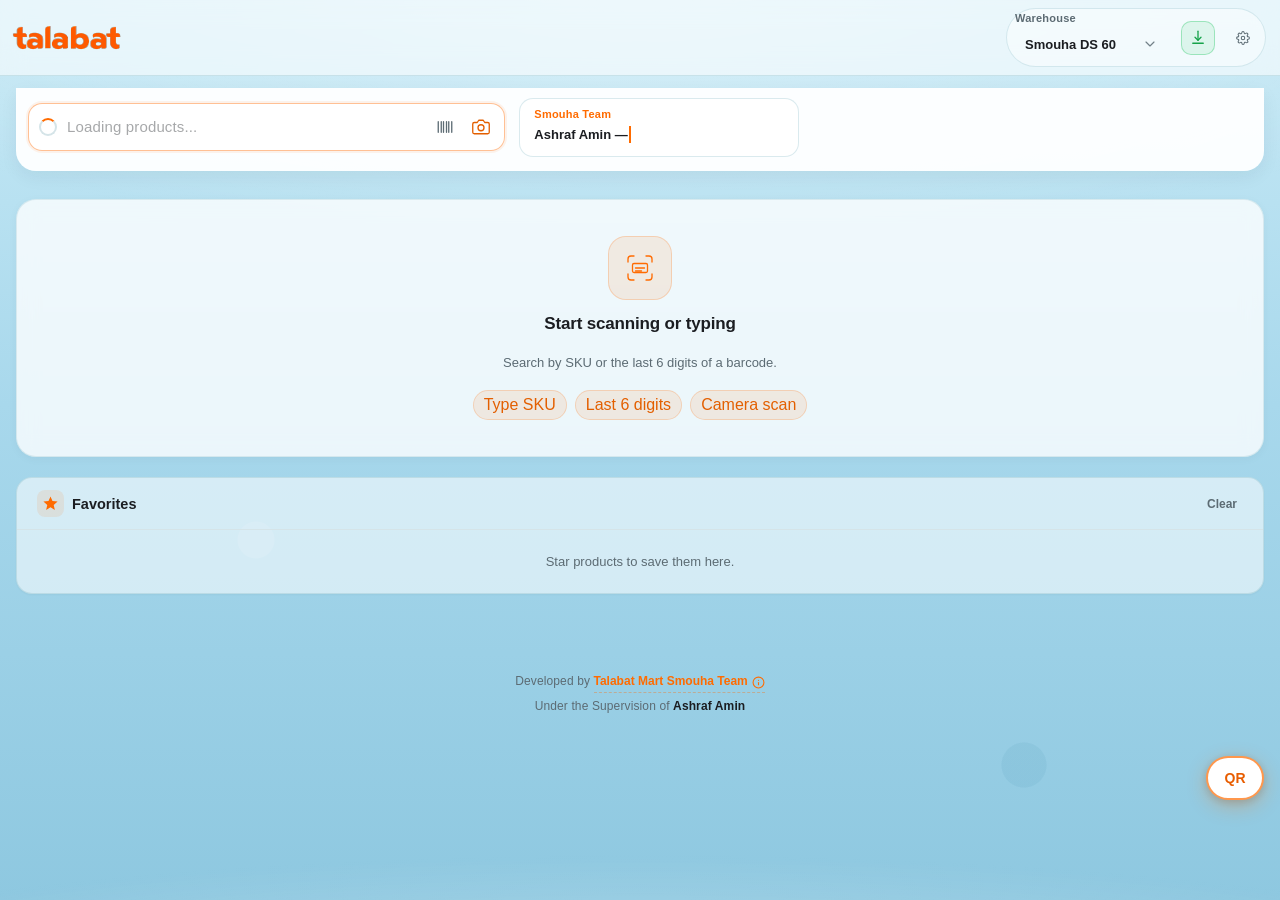
==== commit d26d318b: "Add files via upload" ====
--- a/index.html
+++ b/index.html
@@ -147,9 +147,17 @@
 
 <!-- Settings button moved to header -->
 
-<!-- Settings live at settings.html (dedicated URL) -->
-
-<div class="maintenance-backdrop" id="maintenanceBackdrop" aria-hidden="true">
+<div class="settings-backdrop" id="settingsBackdrop">
+  <div class="settings-drawer">
+    <div class="settings-drawer-header">
+      <h3>Settings</h3>
+      <button class="modal-close" id="settingsClose" aria-label="Close settings"><svg viewBox="0 0 24 24" fill="none" stroke="currentColor" stroke-width="2.5" stroke-linecap="round"><path d="M18 6 6 18M6 6l12 12"/></svg></button>
+    </div>
+    <div class="settings-panel" id="settingsPanel"></div>
+  </div>
+</div>
+
+<div class="maintenance-backdrop" id="maintenanceBackdrop">
   <div class="maintenance-drawer">
     <div class="maintenance-drawer-header">
       <h3>Maintenance Panel</h3>
--- a/assets/css/cards/09-latest-overrides.css
+++ b/assets/css/cards/09-latest-overrides.css
@@ -295,10 +295,10 @@
 @media (min-width: 721px) {
   html.recent-beside-barcode .product-recent-col,
   html.recent-beside-barcode .product-recent-col.recent-rail {
-    flex: 0 0 200px !important;
-    width: 200px !important;
-    min-width: 180px !important;
-    max-width: 210px !important;
+    flex: 0 0 188px !important;
+    width: 188px !important;
+    min-width: 168px !important;
+    max-width: 196px !important;
     display: flex !important;
     flex-direction: column !important;
     align-self: stretch !important;
@@ -570,54 +570,31 @@
 }
 
 
-/* Adjust confirm — lighter on mobile (less lag) */
-.dmart-adjust-modal.is-mobile-lite {
-  backdrop-filter: blur(4px) !important;
-  -webkit-backdrop-filter: blur(4px) !important;
-}
-.dmart-adjust-modal.is-mobile-lite .dmart-adjust-modal-card {
-  animation-duration: 0.18s !important;
-}
-
-.lan-user-chip {
-  display: inline-block;
-  margin-left: 6px;
-  padding: 1px 6px;
-  border-radius: 999px;
-  font-size: 10px;
-  font-weight: 800;
-  vertical-align: middle;
-  color: #9a3412;
-  background: rgba(255, 107, 0, 0.15);
-}
-
-.dmart-lan-src {
-  font-size: 10px;
-  font-weight: 800;
-  letter-spacing: 0.06em;
-  padding: 2px 7px;
-  border-radius: 999px;
-  background: rgba(22, 163, 74, 0.15);
-  color: #15803d;
-  margin-inline-start: 6px;
-}
-html[data-lan-role="viewer"] .dmart-adjust-panel,
-html[data-lan-role="viewer"] .dmart-adjust-wrap {
-  display: none !important;
-}
-#lanClientPairBtn.is-master-hidden {
-  display: none !important;
-}
-.lan-shift-summary {
-  font-size: 12px;
-  line-height: 1.45;
-  padding: 8px 0;
-}
-.lan-last-err {
-  font-size: 11px;
-  color: #b91c1c;
-  margin-top: 8px;
-  padding: 6px 8px;
-  border-radius: 8px;
-  background: rgba(220, 38, 38, 0.08);
-}
+/* ===== Recent rail polish (hub build) ===== */
+html.recent-beside-barcode .product-recent-col.recent-rail,
+html.recent-beside-barcode .product-recent-col {
+  background: #ffffff !important;
+  border-radius: 12px !important;
+  box-shadow: 0 1px 4px rgba(15, 23, 42, 0.06) !important;
+}
+html.recent-beside-barcode .recent-rail-list,
+html.recent-beside-barcode .product-recent-list {
+  background: #ffffff !important;
+  display: flex !important;
+  flex-direction: column !important;
+  gap: 7px !important;
+}
+.recent-rail-item,
+.product-recent-list .panel-item.recent-rail-item {
+  margin: 0 !important;
+  padding: 6px 7px !important;
+  background: #f8fafc !important;
+  min-height: 42px !important;
+}
+html[data-theme='dark'] .product-recent-col.recent-rail,
+html[data-theme='dark'] html.recent-beside-barcode .product-recent-col {
+  background: #1e293b !important;
+}
+html[data-theme='dark'] .recent-rail-item {
+  background: #0f172a !important;
+}
--- a/assets/css/settings.css
+++ b/assets/css/settings.css
@@ -1,41 +1,52 @@
 /* ============================================================
-   settings.css — shared settings UI + app-wide mode flags
-   Page layout lives in settings-page.css (settings.html only)
+   SETTINGS & MAINTENANCE PANELS
+   ------------------------------------------------------------
+   Both are lazy-loaded (assets/js/settings.js, assets/js/maintenance.js)
+   but their CSS lives in the normal stylesheet cascade — a few KB of CSS
+   sitting unused until the panel opens costs nothing worth deferring; only
+   the JS behind them is meaningfully expensive to defer.
    ============================================================ */
 
-/* ---- Maintenance drawer (hidden until .open) ---- */
-.maintenance-backdrop{
+
+.settings-backdrop,.maintenance-backdrop{
   position:fixed;inset:0;background:rgba(10,10,14,.55);
   display:flex;justify-content:flex-end;z-index:12000;
-  opacity:0;pointer-events:none;visibility:hidden;
-  transition:opacity 180ms ease, visibility 180ms ease;
-}
-.maintenance-backdrop.open{
-  opacity:1;pointer-events:auto;visibility:visible;
-}
-.maintenance-drawer{
-  width:100%;max-width:380px;height:100%;background:var(--crystal, #fff);
-  box-shadow:var(--shadow-lg, 0 8px 30px rgba(0,0,0,.18));overflow-y:auto;
-  transform:translateX(100%);transition:transform 180ms ease;
+  opacity:0;pointer-events:none;transition:opacity 180ms ease;
+}
+.settings-backdrop.open,.maintenance-backdrop.open{opacity:1;pointer-events:auto;}
+.settings-drawer,.maintenance-drawer{
+  width:100%;max-width:380px;height:100%;background:var(--crystal);
+  box-shadow:var(--shadow-lg);overflow-y:auto;
+  transform:translateX(16px);transition:transform 180ms ease;
   display:flex;flex-direction:column;
 }
-.maintenance-backdrop.open .maintenance-drawer{transform:translateX(0);}
-.maintenance-drawer-header{
+.settings-backdrop.open .settings-drawer,.maintenance-backdrop.open .maintenance-drawer{transform:translateX(0);}
+.settings-drawer-header,.maintenance-drawer-header{
   display:flex;align-items:center;justify-content:space-between;
-  padding:18px 20px;border-bottom:1px solid var(--border, rgba(0,0,0,.08));
-}
-.maintenance-drawer-header h3{margin:0;font-size:15px;font-weight:800;}
-.maintenance-panel{padding:12px 14px 24px;}
-.maint-section{
-  margin-bottom:12px;padding:14px 16px;
-  background:var(--crystal);border:1px solid var(--crystal-border);
-  border-radius:16px;box-shadow:var(--shadow-sm);
-}
-.maint-section h4{
-  margin:0 0 12px;font-size:11px;font-weight:800;text-transform:uppercase;
+  padding:18px 20px;border-bottom:1px solid var(--border);
+}
+.settings-drawer-header h3,.maintenance-drawer-header h3{margin:0;font-size:15px;font-weight:800;}
+.settings-panel,.maintenance-panel{padding:12px 14px 24px;}
+
+.settings-section,.maint-section{
+  margin-bottom:10px;
+  padding:10px 12px;
+  background:var(--crystal);
+  border:1px solid var(--crystal-border);
+  border-radius:14px;
+  box-shadow:var(--shadow-sm);
+}
+.settings-section h4,.maint-section h4{
+  margin:0 0 10px;font-size:11px;font-weight:800;text-transform:uppercase;
   letter-spacing:.05em;color:var(--text-muted);
 }
-
+.settings-row{
+  display:flex;align-items:center;justify-content:space-between;gap:12px;
+  padding:10px 0;font-size:13.5px;cursor:pointer;
+  border-bottom:1px solid var(--crystal-border);
+  min-height:44px;
+}
+.settings-row:last-of-type{border-bottom:none;}
 .switch{
   width:38px;height:22px;border-radius:999px;background:var(--aqua-deep);
   position:relative;flex-shrink:0;transition:background-color 150ms ease;cursor:pointer;
@@ -271,7 +282,21 @@
 }
 .changelog-ver-btn:hover{border-color:var(--primary);color:var(--primary);}
 
-/* CHANGELOG POPUP Z — above settings page (12000) */
+/* SETTINGS OPEN FORCE */
+.settings-backdrop {
+  z-index: 12000 !important;
+}
+.settings-backdrop.open {
+  opacity: 1 !important;
+  pointer-events: auto !important;
+  visibility: visible !important;
+  display: flex !important;
+}
+.settings-backdrop.open .settings-drawer {
+  transform: translateX(0) !important;
+}
+
+/* CHANGELOG POPUP Z — above settings drawer (12000) */
 .changelog-popup-backdrop {
   z-index: 13000 !important;
 }
@@ -290,5 +315,3 @@
   background: #1a1f24 !important;
   color: #f0f0f0 !important;
 }
-
-
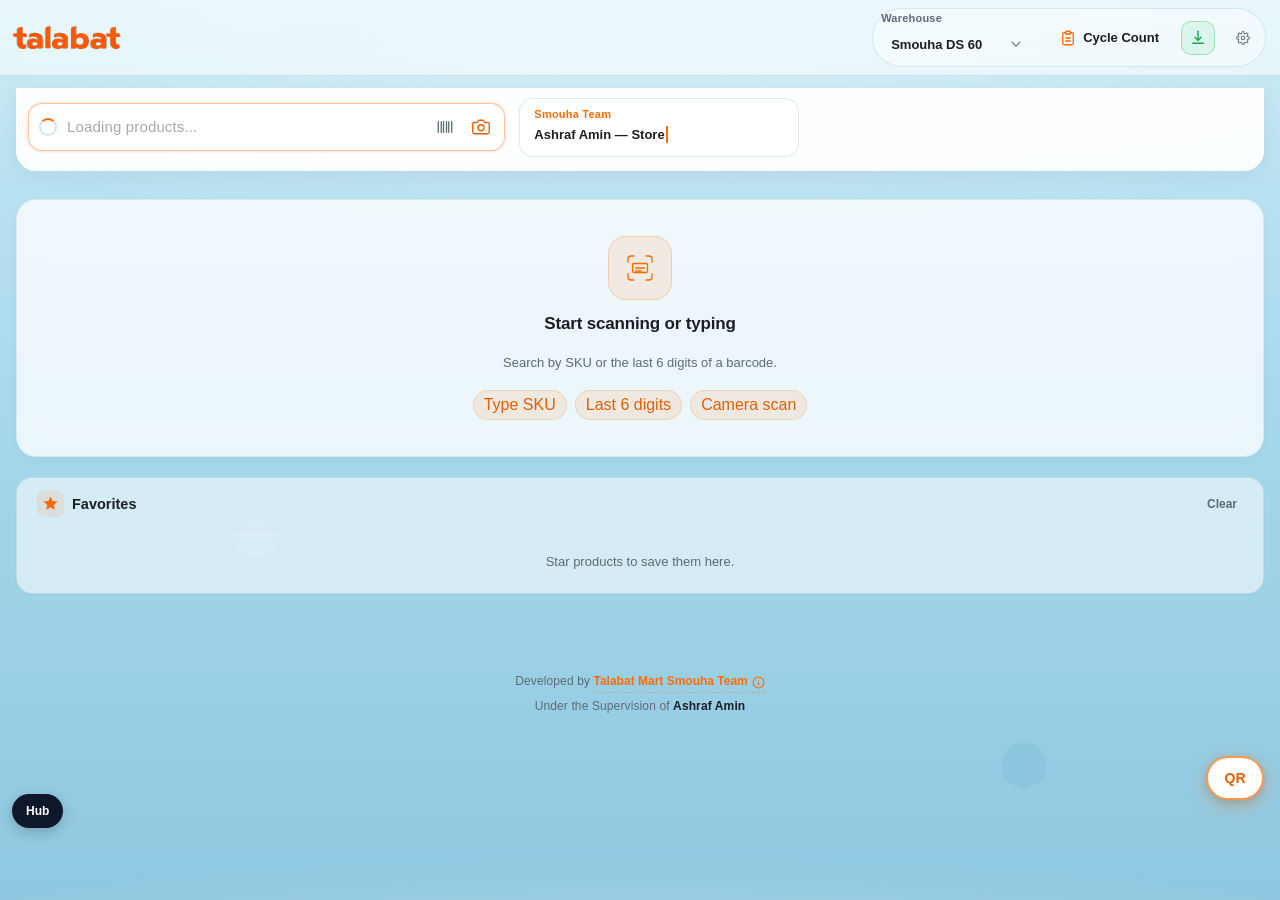
==== commit 4126b549: "Add files via upload" ====
--- a/index.html
+++ b/index.html
@@ -36,6 +36,7 @@
 <link rel="stylesheet" href="assets/css/search.css">
 <link rel="stylesheet" href="assets/css/settings.css">
 <link rel="stylesheet" href="assets/css/warehouse.css">
+<link rel="stylesheet" href="assets/css/cycle.css">
 <!-- Pelican Mode dependencies: barcode decoder (primary), OCR engine, Code128 generator -->
 <script src="assets/js/vendor/JsBarcode.all.min.js" defer></script>
 <script>window.__smouhaLoadStart = performance.now();</script>
@@ -48,6 +49,10 @@
       </a>
     <div class="header-actions">
       <div class="header-wh-slot" id="warehouseSelectorMount"></div>
+      <button type="button" class="cycle-header-btn" id="cycleCountBtn" aria-label="Cycle Count" title="Cycle Count (جرد السايكل واللوكيشنات)">
+        <svg viewBox="0 0 24 24" fill="none" stroke="currentColor" stroke-width="2.1" stroke-linecap="round" stroke-linejoin="round" aria-hidden="true"><path d="M9 5H7a2 2 0 0 0-2 2v12a2 2 0 0 0 2 2h10a2 2 0 0 0 2-2V7a2 2 0 0 0-2-2h-2"/><rect x="9" y="3" width="6" height="4" rx="1"/><path d="M9 12h6"/><path d="M9 16h6"/></svg>
+        <span class="cyc-hdr-lbl">Cycle Count</span>
+      </button>
 <a class="apk-header-btn" id="apkDownloadBtn" href="downloads/Smouha-Pick.apk" download="Smouha-Pick.apk" title="Download Android APK" aria-label="Download Android APK">
         <svg viewBox="0 0 24 24" fill="none" stroke="currentColor" stroke-width="2.2" stroke-linecap="round" stroke-linejoin="round" aria-hidden="true"><path d="M12 3v12"/><path d="m8 11 4 4 4-4"/><path d="M5 19h14"/></svg>
       </a>
@@ -63,6 +68,7 @@
 
 
 <main>
+  <section class="cycle-workspace" id="cycleWorkspace" hidden aria-live="polite"></section>
   <section class="search-section">
     <div class="search-main-row">
       <div class="search-box-wrap">
--- a/assets/css/cards/03-team-modal.css
+++ b/assets/css/cards/03-team-modal.css
@@ -83,3 +83,44 @@
 .zoom-close{position:absolute;top:20px;right:20px;width:44px;height:44px;border-radius:50%;background:rgba(255,255,255,.12);border:none;color:#fff;cursor:pointer;display:flex;align-items:center;justify-content:center;}
 .zoom-close svg{width:20px;height:20px;}
 
+
+
+/* Compact product hover preview (desktop) — right of cursor, not fullscreen */
+.product-hover-preview{
+  position:fixed;
+  z-index:90;
+  width:520px;
+  height:640px;
+  max-width:min(520px,56vw);
+  max-height:min(640px,85vh);
+  border-radius:14px;
+  overflow:hidden;
+  pointer-events:none;
+  background:#fff;
+  border:1px solid rgba(15,23,42,.12);
+  box-shadow:0 12px 32px rgba(15,23,42,.18), 0 2px 8px rgba(15,23,42,.08);
+  opacity:0;
+  transform:translate3d(0,4px,0) scale(.98);
+  transition:opacity 120ms ease, transform 120ms ease;
+  will-change:left,top,opacity;
+}
+.product-hover-preview.is-visible{
+  opacity:1;
+  transform:translate3d(0,0,0) scale(1);
+}
+.product-hover-preview img{
+  width:100%;
+  height:100%;
+  object-fit:contain;
+  display:block;
+  background:#f8fafc;
+}
+[data-theme="dark"] .product-hover-preview{
+  background:#1e293b;
+  border-color:rgba(255,255,255,.1);
+  box-shadow:0 12px 32px rgba(0,0,0,.45);
+}
+[data-theme="dark"] .product-hover-preview img{background:#0f172a;}
+@media (hover:none), (pointer:coarse){
+  .product-hover-preview{display:none!important;}
+}
--- a/assets/css/cards/07-anim-and-stock-modal.css
+++ b/assets/css/cards/07-anim-and-stock-modal.css
@@ -24,7 +24,7 @@
 }
 
 #resultArea > .product-card {
-  animation: productCardIn 0.5s cubic-bezier(0.22, 1, 0.36, 1) both;
+  animation: productCardIn 0.22s ease-out both;
   transform-origin: center top;
 }
 
@@ -218,7 +218,7 @@
   animation:dmartFadeOut .28s ease forwards;
 }
 .dmart-live-card.dmart-card-redraw{
-  animation:dmartRedraw .85s ease;
+  animation:dmartRedraw .32s ease;
 }
 @keyframes dmartFadeOut{
   from{opacity:1;transform:scale(1);}
--- a/assets/css/cards/09-latest-overrides.css
+++ b/assets/css/cards/09-latest-overrides.css
@@ -295,10 +295,10 @@
 @media (min-width: 721px) {
   html.recent-beside-barcode .product-recent-col,
   html.recent-beside-barcode .product-recent-col.recent-rail {
-    flex: 0 0 188px !important;
-    width: 188px !important;
-    min-width: 168px !important;
-    max-width: 196px !important;
+    flex: 0 0 226px !important;
+    width: 226px !important;
+    min-width: 200px !important;
+    max-width: 240px !important;
     display: flex !important;
     flex-direction: column !important;
     align-self: stretch !important;
@@ -598,3 +598,41 @@
 html[data-theme='dark'] .recent-rail-item {
   background: #0f172a !important;
 }
+
+
+/* Recent rail — softer type, slightly wider */
+html.recent-beside-barcode .recent-rail-name,
+html.recent-beside-barcode .product-recent-list .panel-name,
+html.recent-beside-barcode .recent-rail-item .panel-name {
+  font-weight: 500 !important;
+  font-size: 12.5px !important;
+  letter-spacing: 0.01em !important;
+  color: #334155 !important;
+}
+html.recent-beside-barcode .recent-rail-sku,
+html.recent-beside-barcode .recent-rail-meta {
+  font-weight: 450 !important;
+  font-size: 11px !important;
+  color: #64748b !important;
+}
+
+@media (max-width: 899px) {
+  .dmart-adjust-panel:not([hidden]) {
+    display: block !important;
+    margin-top: 8px !important;
+    padding: 10px 8px !important;
+    border-radius: 12px !important;
+    background: rgba(255,255,255,.55) !important;
+  }
+  .dmart-adjust-row {
+    gap: 8px !important;
+  }
+  .dmart-adjust-btn {
+    min-width: 44px !important;
+    min-height: 44px !important;
+  }
+  .dmart-adjust-qty {
+    min-height: 44px !important;
+    font-size: 16px !important;
+  }
+}
--- a/assets/css/cycle.css
+++ b/assets/css/cycle.css
@@ -0,0 +1,1643 @@
+/* ============================================================================
+   cycle.css — Enterprise Cycle Count Workspace Styling (Crystal Aqua + Dark Mode)
+   ----------------------------------------------------------------------------
+   Designed for zero visual clutter, instant shelf location scanning, and
+   high-contrast scannable QR / Code 128 blocks across Desktop & Mobile.
+   ============================================================================ */
+
+/* Hide main picker sections cleanly when Cycle Count workspace is active */
+html.cycle-view-active main > :not(#cycleWorkspace) {
+  display: none !important;
+}
+
+html.cycle-view-active #stickyBarcodeBar {
+  display: none !important;
+}
+
+/* Header Trigger Button + Badge */
+.cycle-header-btn {
+  position: relative;
+  display: inline-flex;
+  align-items: center;
+  justify-content: center;
+  gap: 6px;
+  padding: 0 12px;
+  height: 40px;
+  border-radius: 12px;
+  background: var(--surface, rgba(255, 255, 255, 0.78));
+  border: 1px solid var(--crystal-border, rgba(150, 195, 205, 0.45));
+  color: var(--text, #1b1d21);
+  font-size: 13px;
+  font-weight: 700;
+  cursor: pointer;
+  transition: transform 0.15s ease, background 0.15s ease, border-color 0.15s ease, box-shadow 0.15s ease;
+  box-shadow: var(--shadow-sm, 0 1px 3px rgba(20, 40, 50, 0.06));
+}
+
+.cycle-header-btn svg {
+  width: 18px;
+  height: 18px;
+  color: var(--primary, #FF6B00);
+  flex-shrink: 0;
+}
+
+.cycle-header-btn:hover {
+  border-color: var(--primary, #FF6B00);
+  transform: translateY(-1px);
+}
+
+.cycle-header-btn.is-active {
+  background: var(--primary, #FF6B00);
+  border-color: var(--primary, #FF6B00);
+  color: #ffffff;
+  box-shadow: 0 4px 14px rgba(255, 107, 0, 0.28);
+}
+
+.cycle-header-btn.is-active svg {
+  color: #ffffff;
+}
+
+.cycle-header-badge {
+  display: inline-flex;
+  align-items: center;
+  justify-content: center;
+  min-width: 19px;
+  height: 19px;
+  padding: 0 5px;
+  border-radius: 999px;
+  background: #16a34a;
+  color: #ffffff;
+  font-size: 11px;
+  font-weight: 800;
+  line-height: 1;
+  box-shadow: 0 2px 6px rgba(22, 163, 74, 0.35);
+}
+
+/* Main Workspace Container */
+.cycle-workspace {
+  width: 100%;
+  max-width: 1220px;
+  margin: 12px auto 36px;
+  padding: 0 14px;
+  box-sizing: border-box;
+}
+
+.cyc-container {
+  display: flex;
+  flex-direction: column;
+  gap: 14px;
+}
+
+/* Top Bar */
+.cyc-top-bar {
+  display: flex;
+  align-items: center;
+  justify-content: space-between;
+  flex-wrap: wrap;
+  gap: 12px;
+  padding: 14px 18px;
+  border-radius: 18px;
+  background: var(--surface, rgba(255, 255, 255, 0.82));
+  border: 1px solid var(--crystal-border, rgba(150, 195, 205, 0.45));
+  box-shadow: var(--shadow-card, 0 4px 18px rgba(20, 60, 80, 0.07));
+  backdrop-filter: blur(12px);
+  -webkit-backdrop-filter: blur(12px);
+}
+
+.cyc-top-left {
+  display: flex;
+  align-items: center;
+  gap: 14px;
+  min-width: 0;
+}
+
+.cyc-back-picker-btn,
+.cyc-back-batches-btn {
+  display: inline-flex;
+  align-items: center;
+  gap: 6px;
+  padding: 8px 13px;
+  border-radius: 12px;
+  background: rgba(255, 107, 0, 0.1);
+  border: 1px solid rgba(255, 107, 0, 0.28);
+  color: var(--primary, #FF6B00);
+  font-size: 13px;
+  font-weight: 700;
+  cursor: pointer;
+  transition: background 0.15s ease, transform 0.15s ease;
+  white-space: nowrap;
+}
+
+.cyc-back-picker-btn:hover,
+.cyc-back-batches-btn:hover {
+  background: var(--primary, #FF6B00);
+  color: #ffffff;
+  transform: translateX(-2px);
+}
+
+.cyc-back-picker-btn svg,
+.cyc-back-batches-btn svg {
+  width: 16px;
+  height: 16px;
+}
+
+.cyc-title-cluster {
+  display: flex;
+  flex-direction: column;
+  gap: 3px;
+  min-width: 0;
+}
+
+.cyc-title-row {
+  display: flex;
+  align-items: center;
+  flex-wrap: wrap;
+  gap: 8px;
+}
+
+.cyc-main-title {
+  margin: 0;
+  font-size: 20px;
+  font-weight: 800;
+  letter-spacing: -0.02em;
+  color: var(--text, #1b1d21);
+}
+
+.cyc-subtitle {
+  margin: 0;
+  font-size: 12.5px;
+  color: var(--text-muted, #5c6b73);
+}
+
+.cyc-wh-pill {
+  display: inline-flex;
+  align-items: center;
+  padding: 3px 10px;
+  border-radius: 999px;
+  background: rgba(29, 107, 122, 0.12);
+  border: 1px solid rgba(29, 107, 122, 0.25);
+  color: #155e75;
+  font-size: 11.5px;
+  font-weight: 700;
+}
+
+.cyc-conn-pill {
+  display: inline-flex;
+  align-items: center;
+  gap: 6px;
+  padding: 3px 10px;
+  border-radius: 999px;
+  font-size: 11.5px;
+  font-weight: 700;
+}
+
+.cyc-conn-dot {
+  width: 7px;
+  height: 7px;
+  border-radius: 50%;
+  background: currentColor;
+}
+
+.cyc-conn-pill.is-online {
+  background: rgba(22, 163, 74, 0.12);
+  color: #15803d;
+  border: 1px solid rgba(22, 163, 74, 0.28);
+}
+
+.cyc-conn-pill.is-cached,
+.cyc-conn-pill.is-demo {
+  background: rgba(217, 119, 6, 0.13);
+  color: #b45309;
+  border: 1px solid rgba(217, 119, 6, 0.3);
+}
+
+.cyc-conn-pill.is-offline {
+  background: rgba(100, 116, 139, 0.14);
+  color: #475569;
+  border: 1px solid rgba(100, 116, 139, 0.26);
+}
+
+.cyc-top-actions {
+  display: flex;
+  align-items: center;
+  flex-wrap: wrap;
+  gap: 8px;
+}
+
+/* Segmented QR / Code 128 Toggle */
+.cyc-fmt-segmented {
+  display: inline-flex;
+  align-items: center;
+  padding: 3px;
+  border-radius: 12px;
+  background: rgba(20, 50, 70, 0.07);
+  border: 1px solid var(--crystal-border, rgba(150, 195, 205, 0.4));
+}
+
+.cyc-fmt-btn {
+  display: inline-flex;
+  align-items: center;
+  gap: 6px;
+  padding: 6px 12px;
+  border: none;
+  border-radius: 9px;
+  background: transparent;
+  color: var(--text-muted, #5c6b73);
+  font-size: 12.5px;
+  font-weight: 700;
+  cursor: pointer;
+  transition: all 0.15s ease;
+}
+
+.cyc-fmt-btn svg {
+  width: 15px;
+  height: 15px;
+}
+
+.cyc-fmt-btn.is-active {
+  background: var(--primary, #FF6B00);
+  color: #ffffff;
+  box-shadow: 0 2px 8px rgba(255, 107, 0, 0.28);
+}
+
+.cyc-action-btn {
+  display: inline-flex;
+  align-items: center;
+  gap: 6px;
+  padding: 8px 13px;
+  border-radius: 11px;
+  border: 1px solid var(--crystal-border, rgba(150, 195, 205, 0.45));
+  background: var(--card, rgba(255, 255, 255, 0.72));
+  color: var(--text, #1b1d21);
+  font-size: 12.5px;
+  font-weight: 700;
+  text-decoration: none;
+  cursor: pointer;
+  transition: all 0.15s ease;
+}
+
+.cyc-action-btn:hover {
+  border-color: var(--primary, #FF6B00);
+  color: var(--primary, #FF6B00);
+}
+
+.cyc-action-btn svg {
+  width: 15px;
+  height: 15px;
+}
+
+.cyc-refresh-btn.is-spinning svg {
+  animation: cycSpin 0.9s linear infinite;
+}
+
+@keyframes cycSpin {
+  to { transform: rotate(360deg); }
+}
+
+/* KPI Strip */
+.cyc-kpi-strip {
+  display: grid;
+  grid-template-columns: repeat(5, minmax(0, 1fr));
+  gap: 10px;
+}
+
+.cyc-kpi-card {
+  display: flex;
+  flex-direction: column;
+  gap: 4px;
+  padding: 12px 14px;
+  border-radius: 14px;
+  background: var(--surface, rgba(255, 255, 255, 0.76));
+  border: 1px solid var(--crystal-border, rgba(150, 195, 205, 0.4));
+  box-shadow: var(--shadow-sm, 0 1px 3px rgba(20, 40, 50, 0.04));
+}
+
+.cyc-kpi-label {
+  font-size: 11.5px;
+  font-weight: 600;
+  color: var(--text-muted, #5c6b73);
+}
+
+.cyc-kpi-value {
+  font-size: 19px;
+  font-weight: 800;
+  color: var(--text, #1b1d21);
+  letter-spacing: -0.02em;
+}
+
+.cyc-kpi-value.is-warn {
+  color: #d97706;
+}
+
+/* Notice Banner */
+.cyc-notice-banner {
+  display: flex;
+  align-items: center;
+  justify-content: space-between;
+  flex-wrap: wrap;
+  gap: 10px;
+  padding: 12px 16px;
+  border-radius: 14px;
+  margin-bottom: 12px;
+  font-size: 13px;
+}
+
+.cyc-notice-banner.is-warning {
+  background: rgba(245, 158, 11, 0.14);
+  border: 1px solid rgba(245, 158, 11, 0.35);
+  color: #92400e;
+}
+
+.cyc-notice-banner.is-demo {
+  background: rgba(14, 116, 144, 0.12);
+  border: 1px solid rgba(14, 116, 144, 0.28);
+  color: #0f172a;
+}
+
+.cyc-notice-actions {
+  display: flex;
+  align-items: center;
+  gap: 8px;
+}
+
+/* Batch List Toolbar & Grid */
+.cyc-list-toolbar {
+  display: flex;
+  align-items: center;
+  justify-content: space-between;
+  flex-wrap: wrap;
+  gap: 10px;
+  margin-bottom: 12px;
+}
+
+.cyc-filter-tabs {
+  display: inline-flex;
+  align-items: center;
+  gap: 6px;
+  flex-wrap: wrap;
+}
+
+.cyc-tab-btn {
+  display: inline-flex;
+  align-items: center;
+  gap: 6px;
+  padding: 8px 14px;
+  border-radius: 12px;
+  border: 1px solid var(--crystal-border, rgba(150, 195, 205, 0.42));
+  background: var(--surface, rgba(255, 255, 255, 0.72));
+  color: var(--text, #1b1d21);
+  font-size: 13px;
+  font-weight: 700;
+  cursor: pointer;
+  transition: all 0.15s ease;
+}
+
+.cyc-tab-btn.is-active {
+  background: var(--primary, #FF6B00);
+  border-color: var(--primary, #FF6B00);
+  color: #ffffff;
+}
+
+.cyc-tab-count {
+  padding: 2px 7px;
+  border-radius: 999px;
+  background: rgba(0, 0, 0, 0.1);
+  font-size: 11px;
+}
+
+.cyc-tab-btn.is-active .cyc-tab-count {
+  background: rgba(255, 255, 255, 0.24);
+}
+
+.cyc-list-search-wrap,
+.cyc-scan-jump-wrap {
+  position: relative;
+  display: flex;
+  align-items: center;
+  flex: 1 1 300px;
+  max-width: 480px;
+}
+
+.cyc-search-ic {
+  position: absolute;
+  left: 12px;
+  width: 17px;
+  height: 17px;
+  color: var(--text-muted, #5c6b73);
+  pointer-events: none;
+}
+
+.cyc-list-search-input,
+.cyc-scan-jump-input {
+  width: 100%;
+  height: 40px;
+  padding: 0 38px 0 36px;
+  border-radius: 12px;
+  border: 1px solid var(--crystal-border, rgba(150, 195, 205, 0.5));
+  background: var(--surface, rgba(255, 255, 255, 0.88));
+  color: var(--text, #1b1d21);
+  font-size: 13.5px;
+  font-weight: 600;
+  outline: none;
+  transition: border-color 0.15s ease, box-shadow 0.15s ease;
+}
+
+.cyc-scan-jump-input {
+  padding-right: 74px;
+}
+
+.cyc-list-search-input:focus,
+.cyc-scan-jump-input:focus {
+  border-color: var(--primary, #FF6B00);
+  box-shadow: 0 0 0 3px rgba(255, 107, 0, 0.15);
+}
+
+.cyc-input-clear {
+  position: absolute;
+  right: 10px;
+  width: 24px;
+  height: 24px;
+  border-radius: 50%;
+  border: none;
+  background: rgba(100, 116, 139, 0.18);
+  color: var(--text, #1b1d21);
+  font-size: 16px;
+  line-height: 1;
+  cursor: pointer;
+}
+
+.cyc-scan-jump-wrap .cyc-input-clear {
+  right: 42px;
+}
+
+.cyc-pelican-scan-btn {
+  position: absolute;
+  right: 6px;
+  width: 30px;
+  height: 30px;
+  display: inline-flex;
+  align-items: center;
+  justify-content: center;
+  border-radius: 9px;
+  border: none;
+  background: rgba(255, 107, 0, 0.14);
+  color: var(--primary, #FF6B00);
+  cursor: pointer;
+}
+
+.cyc-pelican-scan-btn:hover {
+  background: var(--primary, #FF6B00);
+  color: #ffffff;
+}
+
+.cyc-pelican-scan-btn svg {
+  width: 16px;
+  height: 16px;
+}
+
+/* Batches Grid */
+.cyc-batches-grid {
+  display: grid;
+  grid-template-columns: repeat(auto-fill, minmax(340px, 1fr));
+  gap: 14px;
+}
+
+.cyc-batch-card {
+  display: flex;
+  flex-direction: column;
+  gap: 12px;
+  padding: 16px 18px;
+  border-radius: 18px;
+  background: var(--surface, rgba(255, 255, 255, 0.82));
+  border: 1.5px solid var(--crystal-border, rgba(150, 195, 205, 0.45));
+  box-shadow: var(--shadow-card, 0 4px 18px rgba(20, 60, 80, 0.06));
+  cursor: pointer;
+  transition: transform 0.16s ease, border-color 0.16s ease, box-shadow 0.16s ease;
+}
+
+.cyc-batch-card:hover {
+  transform: translateY(-2px);
+  border-color: var(--primary, #FF6B00);
+  box-shadow: 0 10px 26px rgba(20, 60, 80, 0.12);
+}
+
+.cyc-batch-card-top {
+  display: flex;
+  align-items: flex-start;
+  justify-content: space-between;
+  gap: 10px;
+}
+
+.cyc-cycle-tag {
+  display: inline-block;
+  font-size: 11.5px;
+  font-weight: 700;
+  color: var(--text-muted, #5c6b73);
+  text-transform: uppercase;
+  letter-spacing: 0.04em;
+}
+
+.cyc-batch-title {
+  margin: 2px 0 0;
+  font-size: 18px;
+  font-weight: 800;
+  color: var(--text, #1b1d21);
+}
+
+.cyc-status-badge {
+  display: inline-flex;
+  align-items: center;
+  padding: 4px 10px;
+  border-radius: 999px;
+  font-size: 11px;
+  font-weight: 800;
+  letter-spacing: 0.03em;
+  text-transform: uppercase;
+}
+
+.cyc-status-badge.is-open {
+  background: rgba(255, 107, 0, 0.14);
+  color: #c2410c;
+  border: 1px solid rgba(255, 107, 0, 0.32);
+}
+
+.cyc-status-badge.is-completed {
+  background: rgba(22, 163, 74, 0.14);
+  color: #15803d;
+  border: 1px solid rgba(22, 163, 74, 0.32);
+}
+
+.cyc-batch-metrics {
+  display: grid;
+  grid-template-columns: repeat(4, minmax(0, 1fr));
+  gap: 8px;
+}
+
+.cyc-metric-pill {
+  display: flex;
+  flex-direction: column;
+  align-items: center;
+  padding: 8px 6px;
+  border-radius: 12px;
+  background: rgba(20, 50, 70, 0.045);
+  border: 1px solid rgba(150, 195, 205, 0.3);
+  text-align: center;
+}
+
+.cyc-metric-pill.is-multi-highlight {
+  background: rgba(245, 158, 11, 0.12);
+  border-color: rgba(245, 158, 11, 0.35);
+}
+
+.cyc-metric-num {
+  font-size: 16px;
+  font-weight: 800;
+  color: var(--text, #1b1d21);
+}
+
+.cyc-metric-pill.is-multi-highlight .cyc-metric-num {
+  color: #b45309;
+}
+
+.cyc-metric-lbl {
+  font-size: 10.5px;
+  font-weight: 600;
+  color: var(--text-muted, #5c6b73);
+}
+
+.cyc-batch-progress-block {
+  display: flex;
+  flex-direction: column;
+  gap: 5px;
+}
+
+.cyc-progress-labels {
+  display: flex;
+  justify-content: space-between;
+  font-size: 11.5px;
+  color: var(--text-muted, #5c6b73);
+}
+
+.cyc-progress-track {
+  width: 100%;
+  height: 8px;
+  border-radius: 999px;
+  background: rgba(20, 50, 70, 0.1);
+  overflow: hidden;
+}
+
+.cyc-progress-track.is-compact {
+  height: 7px;
+  min-width: 180px;
+}
+
+.cyc-progress-fill {
+  height: 100%;
+  border-radius: 999px;
+  background: linear-gradient(90deg, #FF6B00, #16a34a);
+  transition: width 0.25s ease;
+}
+
+.cyc-batch-card-foot {
+  display: flex;
+  align-items: center;
+  justify-content: space-between;
+  gap: 8px;
+  padding-top: 8px;
+  border-top: 1px solid rgba(150, 195, 205, 0.28);
+  font-size: 11.5px;
+  color: var(--text-muted, #5c6b73);
+}
+
+.cyc-batch-meta {
+  display: flex;
+  align-items: center;
+  flex-wrap: wrap;
+  gap: 5px;
+}
+
+.cyc-open-batch-cta {
+  display: inline-flex;
+  align-items: center;
+  gap: 4px;
+  font-weight: 800;
+  color: var(--primary, #FF6B00);
+  white-space: nowrap;
+}
+
+.cyc-open-batch-cta svg {
+  width: 15px;
+  height: 15px;
+}
+
+/* Batch Detail Sticky Sub-Header */
+.cyc-detail-sticky-bar {
+  position: sticky;
+  top: 8px;
+  z-index: 30;
+  display: flex;
+  flex-direction: column;
+  gap: 10px;
+  padding: 14px 16px;
+  border-radius: 16px;
+  background: var(--surface, rgba(255, 255, 255, 0.92));
+  border: 1px solid var(--crystal-border, rgba(150, 195, 205, 0.55));
+  box-shadow: 0 8px 24px rgba(20, 50, 70, 0.1);
+  backdrop-filter: blur(14px);
+  -webkit-backdrop-filter: blur(14px);
+  margin-bottom: 14px;
+}
+
+.cyc-detail-bar-top {
+  display: flex;
+  align-items: center;
+  justify-content: space-between;
+  flex-wrap: wrap;
+  gap: 12px;
+}
+
+.cyc-detail-nav {
+  display: flex;
+  align-items: center;
+  gap: 12px;
+}
+
+.cyc-detail-batch-ident {
+  display: flex;
+  align-items: center;
+  flex-wrap: wrap;
+  gap: 8px;
+}
+
+.cyc-detail-title {
+  margin: 0;
+  font-size: 18px;
+  font-weight: 800;
+  color: var(--text, #1b1d21);
+}
+
+.cyc-detail-progress-cluster {
+  display: flex;
+  flex-direction: column;
+  gap: 4px;
+  min-width: 220px;
+}
+
+.cyc-detail-prog-text {
+  display: flex;
+  align-items: center;
+  justify-content: space-between;
+  gap: 10px;
+  font-size: 12px;
+  color: var(--text, #1b1d21);
+}
+
+.cyc-disc-pill {
+  padding: 2px 8px;
+  border-radius: 999px;
+  background: rgba(220, 38, 38, 0.14);
+  color: #dc2626;
+  font-weight: 800;
+  font-size: 11px;
+}
+
+.cyc-ok-pill {
+  padding: 2px 8px;
+  border-radius: 999px;
+  background: rgba(22, 163, 74, 0.13);
+  color: #15803d;
+  font-weight: 800;
+  font-size: 11px;
+}
+
+.cyc-detail-actions {
+  display: flex;
+  align-items: center;
+  gap: 8px;
+}
+
+.cyc-detail-controls-row {
+  display: flex;
+  align-items: center;
+  justify-content: space-between;
+  flex-wrap: wrap;
+  gap: 10px;
+  padding-top: 8px;
+  border-top: 1px solid rgba(150, 195, 205, 0.28);
+}
+
+.cyc-item-filter-pills {
+  display: flex;
+  align-items: center;
+  flex-wrap: wrap;
+  gap: 6px;
+}
+
+.cyc-pill-btn {
+  padding: 6px 11px;
+  border-radius: 999px;
+  border: 1px solid var(--crystal-border, rgba(150, 195, 205, 0.45));
+  background: var(--card, rgba(255, 255, 255, 0.7));
+  color: var(--text, #1b1d21);
+  font-size: 12px;
+  font-weight: 700;
+  cursor: pointer;
+  transition: all 0.14s ease;
+}
+
+.cyc-pill-btn.is-active {
+  background: var(--primary, #FF6B00);
+  border-color: var(--primary, #FF6B00);
+  color: #ffffff;
+}
+
+.cyc-pill-btn.is-multi-pill:not(.is-active) {
+  border-color: rgba(245, 158, 11, 0.45);
+  color: #b45309;
+  background: rgba(245, 158, 11, 0.09);
+}
+
+.cyc-sort-wrap {
+  display: flex;
+  align-items: center;
+  gap: 6px;
+}
+
+.cyc-sort-lbl {
+  font-size: 12px;
+  font-weight: 700;
+  color: var(--text-muted, #5c6b73);
+}
+
+.cyc-sort-select {
+  height: 36px;
+  padding: 0 10px;
+  border-radius: 10px;
+  border: 1px solid var(--crystal-border, rgba(150, 195, 205, 0.5));
+  background: var(--surface, rgba(255, 255, 255, 0.9));
+  color: var(--text, #1b1d21);
+  font-size: 12.5px;
+  font-weight: 700;
+}
+
+/* ============================================================================
+   Batch Item Card — 3-Column Ergonomic Layout (Product | Locations | Barcode)
+   ============================================================================ */
+
+.cyc-items-list {
+  display: flex;
+  flex-direction: column;
+  gap: 14px;
+}
+
+.cyc-item-card {
+  display: flex;
+  flex-direction: column;
+  border-radius: 18px;
+  background: var(--surface, rgba(255, 255, 255, 0.85));
+  border: 1.5px solid var(--crystal-border, rgba(150, 195, 205, 0.48));
+  box-shadow: var(--shadow-card, 0 4px 18px rgba(20, 60, 80, 0.06));
+  overflow: hidden;
+  transition: border-color 0.2s ease, box-shadow 0.2s ease, transform 0.15s ease;
+}
+
+.cyc-item-card.is-card-multi {
+  border-left: 5px solid #f59e0b;
+}
+
+.cyc-item-card.is-card-checked {
+  border-color: rgba(22, 163, 74, 0.55);
+  background: linear-gradient(180deg, rgba(22, 163, 74, 0.04), var(--surface, rgba(255, 255, 255, 0.85)));
+}
+
+.cyc-item-card.is-card-discrepancy {
+  border-left: 5px solid #dc2626;
+}
+
+.cyc-item-card.is-scan-flash {
+  animation: cycScanPulse 1.8s ease;
+}
+
+@keyframes cycScanPulse {
+  0%, 100% { box-shadow: var(--shadow-card); }
+  20%, 60% { box-shadow: 0 0 0 4px rgba(22, 163, 74, 0.55), 0 12px 32px rgba(22, 163, 74, 0.25); border-color: #16a34a; }
+}
+
+/* Item Card Header */
+.cyc-item-card-head {
+  display: flex;
+  align-items: center;
+  justify-content: space-between;
+  flex-wrap: wrap;
+  gap: 10px;
+  padding: 10px 16px;
+  background: rgba(20, 50, 70, 0.035);
+  border-bottom: 1px solid rgba(150, 195, 205, 0.28);
+}
+
+.cyc-item-head-left,
+.cyc-item-head-right {
+  display: flex;
+  align-items: center;
+  flex-wrap: wrap;
+  gap: 8px;
+}
+
+.cyc-item-seq {
+  font-size: 12px;
+  font-weight: 800;
+  color: var(--text-muted, #5c6b73);
+  padding: 2px 7px;
+  border-radius: 7px;
+  background: rgba(20, 50, 70, 0.07);
+}
+
+.cyc-sku-chip {
+  display: inline-flex;
+  align-items: center;
+  gap: 5px;
+  padding: 4px 10px;
+  border-radius: 9px;
+  border: 1px solid rgba(255, 107, 0, 0.3);
+  background: rgba(255, 107, 0, 0.1);
+  color: var(--text, #1b1d21);
+  font-size: 13px;
+  cursor: pointer;
+}
+
+.cyc-sku-chip:hover {
+  background: var(--primary, #FF6B00);
+  color: #ffffff;
+}
+
+.cyc-sku-prefix {
+  font-size: 10.5px;
+  font-weight: 700;
+  opacity: 0.75;
+  text-transform: uppercase;
+}
+
+.cyc-loc-count-badge {
+  display: inline-flex;
+  align-items: center;
+  padding: 4px 11px;
+  border-radius: 999px;
+  font-size: 12px;
+  font-weight: 800;
+}
+
+.cyc-loc-count-badge.is-single-loc {
+  background: rgba(14, 116, 144, 0.12);
+  color: #0e7490;
+  border: 1px solid rgba(14, 116, 144, 0.25);
+}
+
+.cyc-loc-count-badge.is-multi-loc {
+  background: rgba(245, 158, 11, 0.18);
+  color: #b45309;
+  border: 1px solid rgba(245, 158, 11, 0.45);
+}
+
+.cyc-weighted-badge {
+  padding: 3px 9px;
+  border-radius: 999px;
+  background: rgba(124, 58, 237, 0.12);
+  color: #6d28d9;
+  font-size: 11.5px;
+  font-weight: 700;
+}
+
+.cyc-total-onhand-pill {
+  display: inline-flex;
+  align-items: center;
+  gap: 5px;
+  padding: 4px 11px;
+  border-radius: 9px;
+  background: rgba(20, 50, 70, 0.06);
+  font-size: 12.5px;
+  color: var(--text, #1b1d21);
+}
+
+.cyc-open-picker-btn {
+  display: inline-flex;
+  align-items: center;
+  gap: 5px;
+  padding: 5px 11px;
+  border-radius: 9px;
+  border: 1px solid var(--crystal-border, rgba(150, 195, 205, 0.5));
+  background: var(--surface, #ffffff);
+  color: var(--text, #1b1d21);
+  font-size: 12px;
+  font-weight: 700;
+  cursor: pointer;
+  transition: all 0.14s ease;
+}
+
+.cyc-open-picker-btn:hover {
+  border-color: var(--primary, #FF6B00);
+  color: var(--primary, #FF6B00);
+}
+
+.cyc-open-picker-btn svg {
+  width: 13px;
+  height: 13px;
+}
+
+/* Item Card 3-Column Body */
+.cyc-item-card-body {
+  display: grid;
+  grid-template-columns: 240px minmax(0, 1fr) 235px;
+  gap: 16px;
+  padding: 16px;
+  align-items: start;
+}
+
+/* Column 1: Product Image & Title */
+.cyc-item-col-product {
+  display: flex;
+  flex-direction: column;
+  align-items: center;
+  text-align: center;
+  gap: 10px;
+}
+
+.cyc-item-img-wrap {
+  position: relative;
+  width: 128px;
+  height: 128px;
+  border-radius: 14px;
+  background: #ffffff;
+  border: 1px solid rgba(150, 195, 205, 0.4);
+  display: flex;
+  align-items: center;
+  justify-content: center;
+  overflow: hidden;
+  cursor: zoom-in;
+  box-shadow: 0 2px 8px rgba(20, 40, 50, 0.06);
+}
+
+.cyc-item-img {
+  width: 100%;
+  height: 100%;
+  object-fit: contain;
+  padding: 6px;
+  box-sizing: border-box;
+}
+
+.cyc-img-zoom-tag {
+  position: absolute;
+  right: 6px;
+  bottom: 6px;
+  font-size: 11px;
+  background: rgba(255, 255, 255, 0.85);
+  border-radius: 6px;
+  padding: 2px 5px;
+  pointer-events: none;
+}
+
+.cyc-item-title {
+  margin: 0;
+  font-size: 14px;
+  font-weight: 700;
+  line-height: 1.38;
+  color: var(--text, #1b1d21);
+  word-break: break-word;
+}
+
+.cyc-item-QuickMeta {
+  font-size: 11.5px;
+  color: var(--text-muted, #5c6b73);
+}
+
+/* Column 2: Shelf Locations List */
+.cyc-item-col-locations {
+  display: flex;
+  flex-direction: column;
+  gap: 8px;
+  min-width: 0;
+}
+
+.cyc-locations-header {
+  display: flex;
+  align-items: center;
+  justify-content: space-between;
+  flex-wrap: wrap;
+  gap: 6px;
+}
+
+.cyc-locations-heading {
+  font-size: 12px;
+  font-weight: 800;
+  text-transform: uppercase;
+  letter-spacing: 0.04em;
+  color: var(--text-muted, #5c6b73);
+}
+
+.cyc-multi-hint {
+  font-size: 11.5px;
+  font-weight: 700;
+  color: #d97706;
+}
+
+.cyc-locations-list {
+  display: flex;
+  flex-direction: column;
+  gap: 8px;
+}
+
+.cyc-loc-row {
+  display: flex;
+  align-items: center;
+  justify-content: space-between;
+  flex-wrap: wrap;
+  gap: 10px;
+  padding: 11px 14px;
+  border-radius: 14px;
+  background: rgba(255, 255, 255, 0.72);
+  border: 1.5px solid rgba(150, 195, 205, 0.45);
+  transition: border-color 0.15s ease, background 0.15s ease;
+}
+
+.cyc-loc-row.is-verified {
+  border-color: rgba(22, 163, 74, 0.55);
+  background: rgba(22, 163, 74, 0.06);
+}
+
+.cyc-loc-row.is-unspecified {
+  border-style: dashed;
+  border-color: rgba(217, 119, 6, 0.5);
+}
+
+.cyc-loc-main {
+  display: flex;
+  align-items: flex-start;
+  gap: 10px;
+  min-width: 190px;
+  flex: 1 1 auto;
+}
+
+.cyc-loc-idx {
+  display: inline-flex;
+  align-items: center;
+  justify-content: center;
+  width: 24px;
+  height: 24px;
+  border-radius: 8px;
+  background: var(--primary, #FF6B00);
+  color: #ffffff;
+  font-size: 12px;
+  font-weight: 800;
+  flex-shrink: 0;
+  margin-top: 2px;
+}
+
+.cyc-loc-code-group {
+  display: flex;
+  flex-direction: column;
+  gap: 5px;
+}
+
+.cyc-loc-code-line {
+  display: flex;
+  align-items: center;
+  flex-wrap: wrap;
+  gap: 6px;
+}
+
+.cyc-loc-code-btn {
+  display: inline-flex;
+  align-items: center;
+  gap: 5px;
+  padding: 4px 10px;
+  border-radius: 9px;
+  border: 1px solid rgba(20, 50, 70, 0.18);
+  background: #ffffff;
+  color: #0f172a;
+  font-family: ui-monospace, SFMono-Regular, Menlo, Consolas, monospace;
+  font-size: 15.5px;
+  font-weight: 800;
+  letter-spacing: 0.03em;
+  cursor: pointer;
+  box-shadow: 0 1px 3px rgba(0, 0, 0, 0.04);
+}
+
+.cyc-loc-code-btn:hover {
+  border-color: var(--primary, #FF6B00);
+  color: var(--primary, #FF6B00);
+}
+
+.cyc-loc-bc-btn {
+  display: inline-flex;
+  align-items: center;
+  gap: 4px;
+  padding: 4px 8px;
+  border-radius: 8px;
+  border: 1px solid rgba(150, 195, 205, 0.5);
+  background: rgba(20, 50, 70, 0.05);
+  color: var(--text-muted, #5c6b73);
+  font-size: 11px;
+  font-weight: 700;
+  cursor: pointer;
+}
+
+.cyc-loc-bc-btn:hover {
+  background: var(--primary, #FF6B00);
+  border-color: var(--primary, #FF6B00);
+  color: #ffffff;
+}
+
+.cyc-loc-bc-btn svg {
+  width: 13px;
+  height: 13px;
+}
+
+.cyc-loc-exp-line {
+  display: flex;
+  align-items: center;
+  flex-wrap: wrap;
+  gap: 6px;
+}
+
+.cyc-exp-pill {
+  display: inline-flex;
+  align-items: center;
+  gap: 4px;
+  padding: 2px 8px;
+  border-radius: 7px;
+  background: rgba(14, 116, 144, 0.1);
+  color: #0e7490;
+  font-size: 11.5px;
+}
+
+.cyc-exp-pill.is-none {
+  background: rgba(100, 116, 139, 0.1);
+  color: var(--text-muted, #5c6b73);
+}
+
+.cyc-loc-portal-history {
+  font-size: 11.5px;
+  color: var(--text-muted, #5c6b73);
+}
+
+.cyc-loc-controls {
+  display: flex;
+  align-items: center;
+  gap: 10px;
+  flex-wrap: wrap;
+}
+
+.cyc-loc-sys-qty {
+  display: flex;
+  flex-direction: column;
+  align-items: center;
+  padding: 5px 11px;
+  border-radius: 10px;
+  background: rgba(20, 50, 70, 0.06);
+  min-width: 68px;
+}
+
+.cyc-sys-lbl {
+  font-size: 10px;
+  font-weight: 700;
+  color: var(--text-muted, #5c6b73);
+  text-transform: uppercase;
+}
+
+.cyc-sys-val {
+  font-size: 16px;
+  font-weight: 800;
+  color: var(--text, #1b1d21);
+}
+
+.cyc-loc-floor-input-wrap {
+  display: flex;
+  flex-direction: column;
+  align-items: center;
+  gap: 2px;
+}
+
+.cyc-floor-lbl {
+  font-size: 10px;
+  font-weight: 700;
+  color: var(--text-muted, #5c6b73);
+  text-transform: uppercase;
+}
+
+.cyc-floor-input {
+  width: 72px;
+  height: 34px;
+  padding: 0 6px;
+  border-radius: 9px;
+  border: 1.5px solid var(--crystal-border, rgba(150, 195, 205, 0.6));
+  background: #ffffff;
+  color: #0f172a;
+  font-size: 14.5px;
+  font-weight: 800;
+  text-align: center;
+  outline: none;
+}
+
+.cyc-floor-input:focus {
+  border-color: var(--primary, #FF6B00);
+  box-shadow: 0 0 0 3px rgba(255, 107, 0, 0.16);
+}
+
+.cyc-loc-check-btn {
+  display: inline-flex;
+  align-items: center;
+  gap: 5px;
+  height: 36px;
+  padding: 0 12px;
+  border-radius: 10px;
+  border: 1.5px solid rgba(22, 163, 74, 0.4);
+  background: rgba(22, 163, 74, 0.1);
+  color: #15803d;
+  font-size: 12.5px;
+  font-weight: 800;
+  cursor: pointer;
+  transition: all 0.14s ease;
+}
+
+.cyc-loc-check-btn.is-checked {
+  background: #16a34a;
+  border-color: #16a34a;
+  color: #ffffff;
+}
+
+.cyc-loc-check-btn svg {
+  width: 15px;
+  height: 15px;
+}
+
+.cyc-loc-delta-row {
+  width: 100%;
+  display: flex;
+  justify-content: flex-end;
+  padding-top: 4px;
+  border-top: 1px dashed rgba(150, 195, 205, 0.35);
+}
+
+.cyc-loc-delta {
+  display: inline-flex;
+  align-items: center;
+  padding: 2px 9px;
+  border-radius: 999px;
+  font-size: 11.5px;
+  font-weight: 800;
+}
+
+.cyc-loc-delta.is-match {
+  background: rgba(22, 163, 74, 0.14);
+  color: #15803d;
+}
+
+.cyc-loc-delta.is-over {
+  background: rgba(37, 99, 235, 0.14);
+  color: #1d4ed8;
+}
+
+.cyc-loc-delta.is-short {
+  background: rgba(220, 38, 38, 0.15);
+  color: #dc2626;
+}
+
+/* Column 3: Scannable Barcode (QR / Code 128) + Multi-Barcode Switcher */
+.cyc-item-col-barcode {
+  display: flex;
+  flex-direction: column;
+  align-items: center;
+  gap: 7px;
+  padding: 10px;
+  border-radius: 14px;
+  background: rgba(20, 50, 70, 0.035);
+  border: 1px solid rgba(150, 195, 205, 0.35);
+}
+
+.cyc-bc-wrap {
+  display: flex;
+  align-items: center;
+  justify-content: center;
+  background: #ffffff;
+  border-radius: 12px;
+  padding: 8px;
+  border: 1px solid rgba(0, 0, 0, 0.08);
+  box-shadow: 0 2px 8px rgba(0, 0, 0, 0.05);
+  cursor: zoom-in;
+  box-sizing: border-box;
+}
+
+.cyc-bc-wrap.is-qr {
+  width: 148px;
+  height: 148px;
+  aspect-ratio: 1 / 1;
+}
+
+.cyc-bc-wrap.is-code128 {
+  width: 100%;
+  min-height: 78px;
+  padding: 8px 6px;
+}
+
+.cyc-bc-wrap svg {
+  display: block;
+  max-width: 100%;
+  height: auto;
+}
+
+/* Scale up barcode in Cycle Count when Large Barcode setting is enabled */
+html.large-barcode .cyc-bc-wrap.is-qr {
+  width: 180px;
+  height: 180px;
+}
+
+.cyc-bc-actions-row {
+  display: flex;
+  align-items: center;
+  justify-content: space-between;
+  width: 100%;
+  gap: 6px;
+}
+
+.cyc-bc-scan-hint {
+  font-size: 10.5px;
+  color: var(--text-muted, #5c6b73);
+}
+
+.cyc-bc-fmt-mini {
+  padding: 3px 7px;
+  border-radius: 7px;
+  border: 1px solid rgba(255, 107, 0, 0.35);
+  background: rgba(255, 107, 0, 0.1);
+  color: var(--primary, #FF6B00);
+  font-size: 10.5px;
+  font-weight: 800;
+  cursor: pointer;
+  white-space: nowrap;
+}
+
+.cyc-bc-fmt-mini:hover {
+  background: var(--primary, #FF6B00);
+  color: #ffffff;
+}
+
+.cyc-br-list {
+  display: flex;
+  flex-direction: column;
+  width: 100%;
+  gap: 4px;
+}
+
+.cyc-br-item {
+  display: flex;
+  align-items: center;
+  justify-content: space-between;
+  gap: 6px;
+  width: 100%;
+  padding: 5px 8px;
+  border-radius: 8px;
+  border: 1px solid rgba(150, 195, 205, 0.45);
+  background: var(--surface, #ffffff);
+  color: var(--text, #1b1d21);
+  font-size: 11.5px;
+  cursor: pointer;
+  box-sizing: border-box;
+}
+
+.cyc-br-item.is-active {
+  border-color: var(--primary, #FF6B00);
+  background: rgba(255, 107, 0, 0.1);
+}
+
+.cyc-br-lbl {
+  font-weight: 800;
+  color: var(--primary, #FF6B00);
+  white-space: nowrap;
+}
+
+.cyc-br-val {
+  font-family: ui-monospace, SFMono-Regular, Menlo, Consolas, monospace;
+  font-weight: 700;
+  word-break: break-all;
+  text-align: right;
+}
+
+/* Empty & Utility Cards */
+.cyc-empty-card {
+  display: flex;
+  flex-direction: column;
+  align-items: center;
+  text-align: center;
+  gap: 10px;
+  padding: 42px 20px;
+  border-radius: 18px;
+  background: var(--surface, rgba(255, 255, 255, 0.8));
+  border: 1px solid var(--crystal-border, rgba(150, 195, 205, 0.45));
+}
+
+.cyc-empty-icon {
+  width: 48px;
+  height: 48px;
+  color: var(--primary, #FF6B00);
+}
+
+.cyc-empty-actions {
+  display: flex;
+  align-items: center;
+  flex-wrap: wrap;
+  justify-content: center;
+  gap: 10px;
+  margin-top: 6px;
+}
+
+.cyc-btn-primary,
+.cyc-btn-secondary,
+.cyc-btn-sm {
+  display: inline-flex;
+  align-items: center;
+  justify-content: center;
+  gap: 6px;
+  padding: 9px 16px;
+  border-radius: 11px;
+  font-size: 13px;
+  font-weight: 700;
+  cursor: pointer;
+  border: 1px solid var(--crystal-border, rgba(150, 195, 205, 0.5));
+  background: var(--surface, #ffffff);
+  color: var(--text, #1b1d21);
+  transition: all 0.15s ease;
+}
+
+.cyc-btn-sm {
+  padding: 6px 12px;
+  font-size: 12px;
+}
+
+.cyc-btn-primary {
+  background: var(--primary, #FF6B00);
+  border-color: var(--primary, #FF6B00);
+  color: #ffffff;
+}
+
+.cyc-btn-primary:hover {
+  background: var(--primary-dark, #e35f00);
+}
+
+.cyc-pagination-bar {
+  display: flex;
+  align-items: center;
+  justify-content: space-between;
+  flex-wrap: wrap;
+  gap: 10px;
+  margin-top: 14px;
+  padding: 12px 16px;
+  border-radius: 14px;
+  background: var(--surface, rgba(255, 255, 255, 0.76));
+  border: 1px solid var(--crystal-border, rgba(150, 195, 205, 0.4));
+  font-size: 12.5px;
+}
+
+.cyc-page-btns {
+  display: flex;
+  gap: 8px;
+}
+
+/* ============================================================================
+   Dark Mode Support ([data-theme="dark"])
+   ============================================================================ */
+
+[data-theme="dark"] .cyc-top-bar,
+[data-theme="dark"] .cyc-kpi-card,
+[data-theme="dark"] .cyc-batch-card,
+[data-theme="dark"] .cyc-detail-sticky-bar,
+[data-theme="dark"] .cyc-item-card,
+[data-theme="dark"] .cyc-empty-card,
+[data-theme="dark"] .cyc-pagination-bar {
+  background: rgba(20, 30, 36, 0.88);
+  border-color: rgba(255, 255, 255, 0.1);
+}
+
+[data-theme="dark"] .cyc-loc-row {
+  background: rgba(28, 40, 48, 0.85);
+  border-color: rgba(255, 255, 255, 0.12);
+}
+
+[data-theme="dark"] .cyc-loc-code-btn,
+[data-theme="dark"] .cyc-floor-input {
+  background: #11191f;
+  color: #f8fafc;
+  border-color: rgba(255, 255, 255, 0.2);
+}
+
+[data-theme="dark"] .cyc-wh-pill {
+  background: rgba(56, 189, 248, 0.14);
+  color: #7dd3fc;
+  border-color: rgba(56, 189, 248, 0.28);
+}
+
+[data-theme="dark"] .cyc-notice-banner.is-demo,
+[data-theme="dark"] .cyc-notice-banner.is-warning {
+  color: #f8fafc;
+}
+
+/* ============================================================================
+   Responsive Breakpoints (Tablet & Mobile Ergonomics)
+   ============================================================================ */
+
+@media (max-width: 960px) {
+  .cyc-kpi-strip {
+    grid-template-columns: repeat(3, minmax(0, 1fr));
+  }
+  .cyc-item-card-body {
+    grid-template-columns: 180px minmax(0, 1fr);
+  }
+  .cyc-item-col-barcode {
+    grid-column: 1 / -1;
+    flex-direction: row;
+    flex-wrap: wrap;
+    justify-content: space-between;
+  }
+  .cyc-br-list {
+    flex: 1 1 180px;
+  }
+}
+
+@media (max-width: 680px) {
+  .cycle-workspace {
+    padding: 0 8px;
+  }
+  .cyc-kpi-strip {
+    grid-template-columns: repeat(2, minmax(0, 1fr));
+  }
+  .cyc-item-card-body {
+    grid-template-columns: 1fr;
+    gap: 12px;
+    padding: 12px;
+  }
+  .cyc-item-col-product {
+    flex-direction: row;
+    text-align: left;
+    align-items: center;
+  }
+  .cyc-item-img-wrap {
+    width: 84px;
+    height: 84px;
+    flex-shrink: 0;
+  }
+  .cyc-item-col-barcode {
+    flex-direction: column;
+    align-items: center;
+  }
+  .cyc-loc-row {
+    flex-direction: column;
+    align-items: stretch;
+  }
+  .cyc-loc-controls {
+    justify-content: space-between;
+  }
+  .cycle-header-btn span.cyc-hdr-lbl {
+    display: none;
+  }
+  .cycle-header-btn {
+    padding: 0 9px;
+  }
+}
